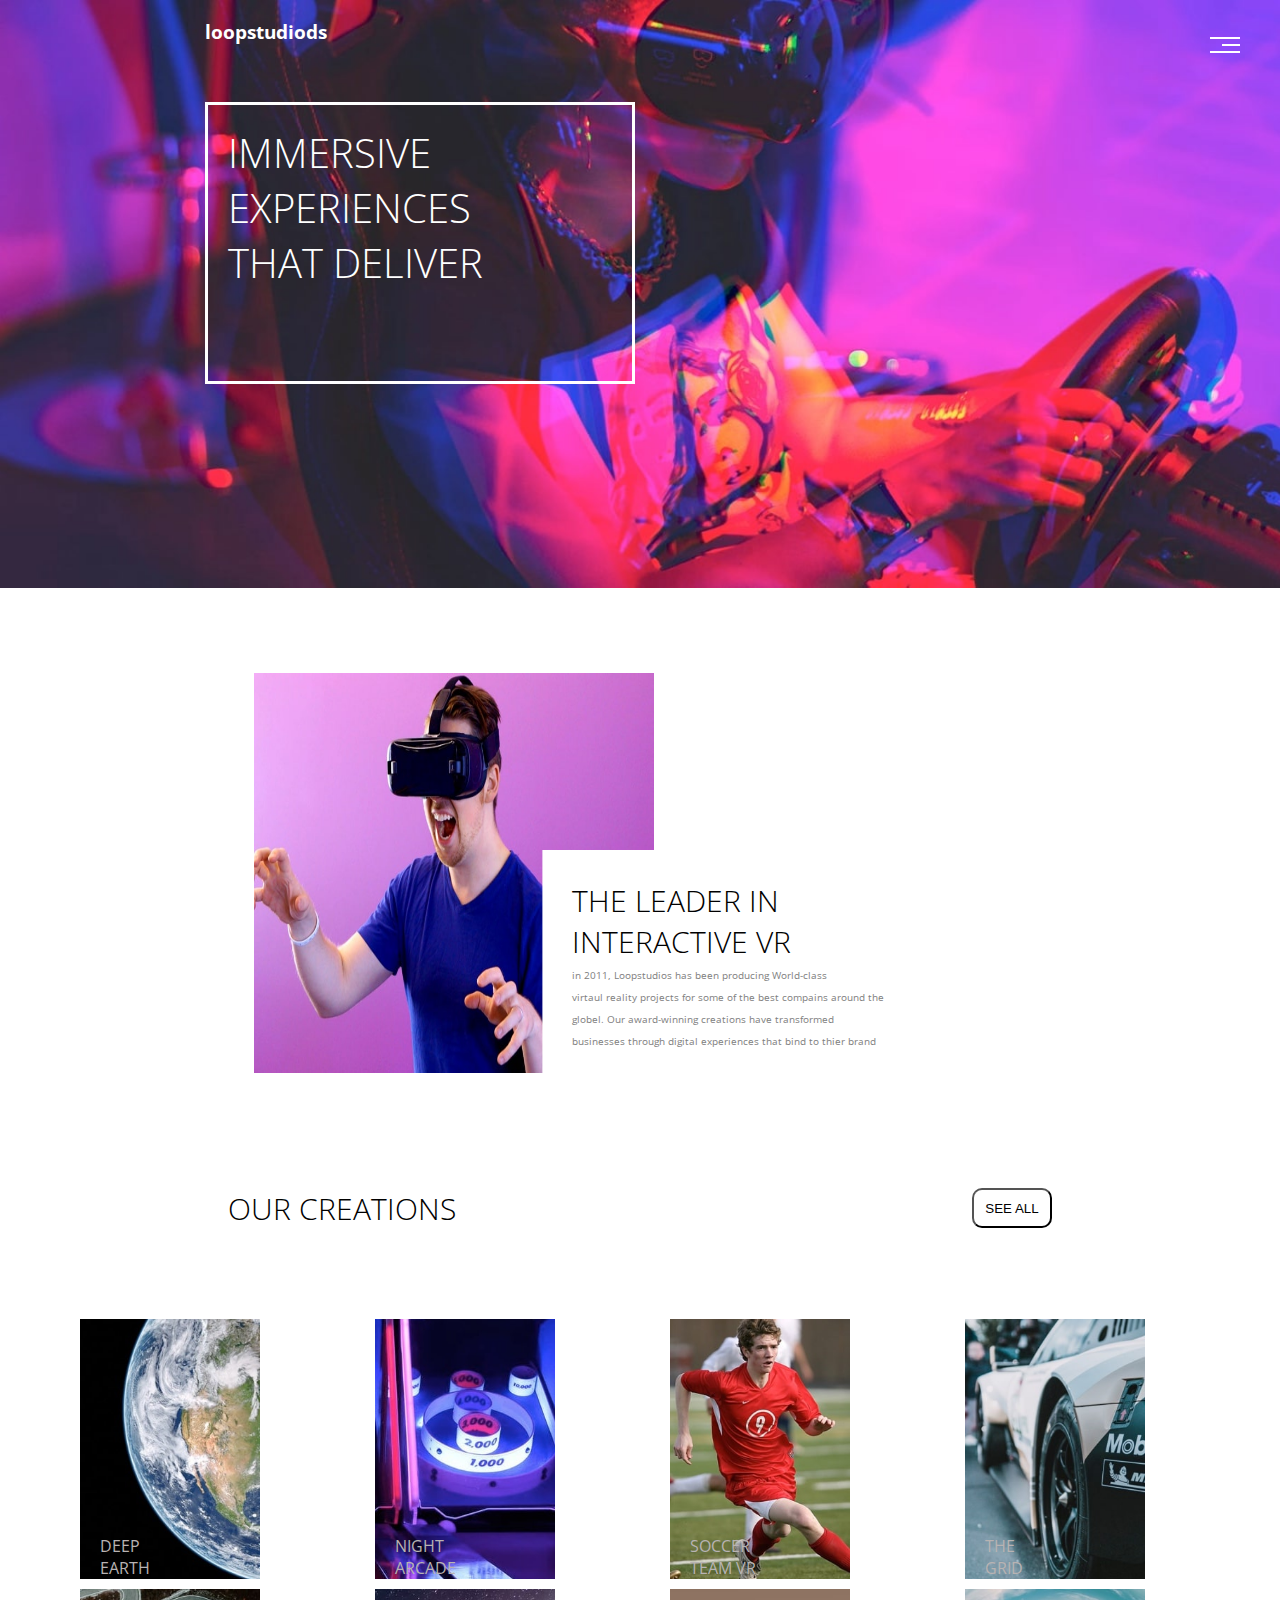
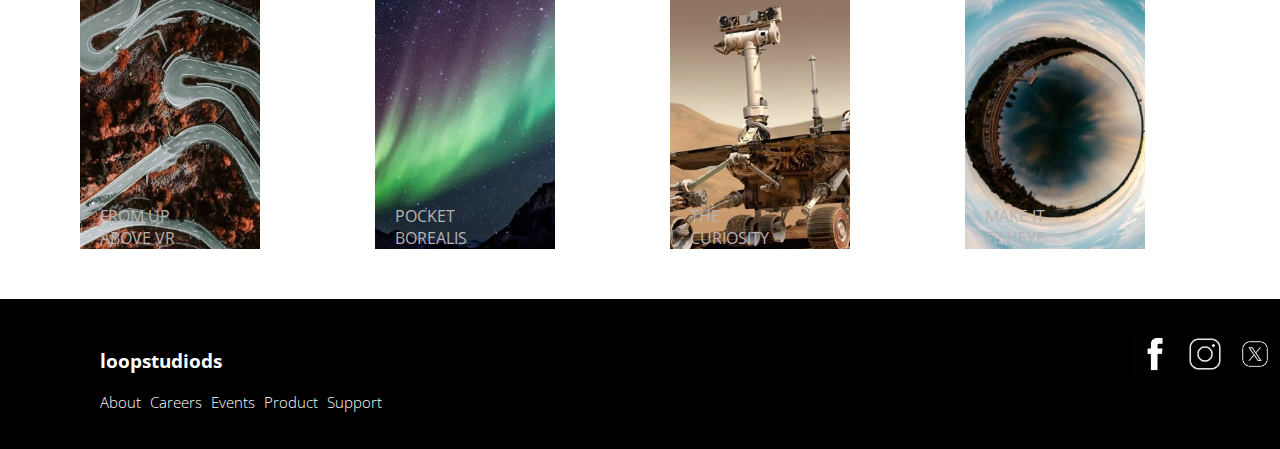
==== index.html @ d938081b "TASK ONE" ====
<!DOCTYPE html>
<html lang="en">
<head>
    <meta charset="UTF-8">
    <meta name="viewport" content="width=device-width, initial-scale=1.0">
    <title>TASK ONE</title>
    <!---THE MAIN CSS FILE-->
    <link rel="stylesheet" href="CSS/style.css">
    <!---font style-->
    <link rel="preconnect" href="https://fonts.googleapis.com">
<link rel="preconnect" href="https://fonts.gstatic.com" crossorigin>
<link href="https://fonts.googleapis.com/css2?family=Cairo:wght@200..1000&family=Open+Sans:ital,wght@0,300..800;1,300..800&display=swap" rel="stylesheet">
<meta name="viewport" content="width=device-width, initial-scale=1.0">
</head>
<body>
    <div class="header">   
        <div class="main">
        <div class="contanier">
            <h3 class="logo">loopstudiods</h3>
            <div class="links">
                <span class="icon">
                    <span></span>
                    <span></span>
                    <span></span>
                </span>
                <ul>
                    <li><a href="#about">About</a></li>
                    <li><a href="#careers">Careers</a></li>
                    <li><a href="#events">Events</a></li>
                    <li><a href="#products">Product</a></li>
                    <li><a href="#support">Support</a></li>
                </ul>
            </div>
        </div>
        <p class="pragraph">IMMERSIVE<br> EXPERIENCES <br>THAT DELIVER</p>
        </div>
    </div>
    <div class="interactive">
        <div class="vr">
        <img src="IMAGES/image-interactive.jpg" alt="">
        <p><strong>THE LEADER IN <br> INTERACTIVE VR</strong><br><span> in 2011, Loopstudios has been producing World-class <br> virtaul
            reality projects for some of the best compains around the <br> globel. Our award-winning creations have transformed <br> businesses through 
            digital experiences that bind to thier brand </span>
        </p>
        </div>
    </div>
    <div class="creations">
        <div class="button">
            <p>OUR CREATIONS</p>
            <button id="show">SEE ALL</button>
        </div>
    </div>
    <div class="grid">
        <div id="a1">
            <p>DEEP <br> EARTH</p>
        </div>
        <div id="a2">
            <p>NIGHT <br> ARCADE</p>
        </div>  
            <div id="a3">
            <p>SOCCER <br> TEAM VR</p>
        </div>
            <div id="a4">
            <p>THE <br> GRID</p>
        </div>
        <div id="a5"> 
            <p>FROM UP <br> ABOVE VR</p>
        </div>
        <div id="a6">
            <p>POCKET <br> BOREALIS</p>
        </div>
        <div id="a7">
            <p>THE <br> CURIOSITY</p>
        </div>
        <div id="a8">
            <p>MAKE IT <br> FISHEYE</p>
        </div>
    </div>
    </div>
    <footer class="footer">
        <div class="first">
            <h3 class="end">loopstudiods</h3>
        <div class="line">
            <a href="" ><img class="social" src="IMAGES/facebook logo.jpeg" alt=""></a>
            <a href="" ><img class="social" src="IMAGES/instgram logo.jpeg" alt=""></a>
            <a href="" ><img class="social" src="IMAGES/x logo.png" alt=""></a>
        </div>
        </div>
        <div class="a">
            <a class="seconed" href="about">About</a>
            <a class="seconed" href="careers">Careers</a>
            <a class="seconed" href="events">Events</a>
            <a class="seconed" href="product">Product</a>
            <a class="seconed" href="support">Support</a>
        </div>
    </footer>
</body>
</html>
---- CSS/style.css ----
body{
  margin: 0;
  padding: 0;
  font-family: "Open Sans", sans-serif;

}

@media (max-width: 768px) {
  .main {
    width: 100%;
  }
  .main .contanier{
    background-image: url(../IMAGES/mobile/image-hero.jpg);
    background-size: cover;
    height: 600px;
  }
}
@media (min-width: 992px) {
  .main {
    width: 970px;
  }
}
@media (min-width: 1200px) {
  .main {
    width: 1170px;
  }
}
.header{
  margin: 0;
}
.header .main{
  width: 100%;
  background-image: url(../IMAGES/image-hero.jpg);
  background-size: cover;
  color: white;
  height: calc(100vh - 312px);
}
.contanier{
  display: flex;
  justify-content: space-between;
  align-items: first baseline;

  color: white;
}
.contanier h3{
  margin-left: 16%;
}
.header .logo{
  width: 60px;
}
.header .links{
  position: relative;
}
.header .links:hover .icon span:nth-child(2){
  width: 100%;
}
.header .links .icon{
  width: 30px;
  display: flex;
  flex-wrap: wrap;
  justify-content: flex-end;
  margin-right: 40px;
}
.header .links .icon span{
  background-color: white;
  margin-bottom: 5px;
  height: 2px;
}
.header .links .icon span:first-child{
  width: 100%;
}
.header .links .icon span:nth-child(2){
  width: 60%;
  transition: 0.3s;
}
.header .links .icon span:last-child{
  width: 100%;
}
.header .links ul{
  list-style: none;
  margin: 0;
  padding: 0;
  background-color: #f6f6f6;
  position: absolute;
  right: 0;
  min-width: 200px;
  top: calc(100% + 15px);
  display: none;
  margin-right: 40px;
}
.header .links ul::before{
  content: "";
  border-width: 10px;
  border-style: solid;
  border-color: transparent transparent #f6f6f6 transparent;
  position: absolute;
  right: 5px;
  top: -20px;
}
.header .links:hover ul{
  display: block;
}
.header .links ul li a{
  display: block;
  padding: 15px;
  text-decoration: none;
  color: #333;
  transition: 0.3s;
}
.header .links ul li a:hover{
  padding-left: 25px;
}
.header .links ul li:not(:last-child) a{
  border-bottom: 1px solid #DDD;
}
.pragraph{
  width: 30%;
  height: 40%;
  border: 3px solid white;
  margin-left: 16%;
  font-size: 40px;
  font-weight: 200;
  /* justify-content: center;
  align-items: center; */
  padding: 20px;
}
.interactive{
  margin: 85px;
}
.interactive .vr{
  display: flex;
  justify-content: center;
  align-items:end;
}
.interactive .vr img{
  width: 400px;
  height: 400px;
  z-index: -1;;
}
.interactive .vr p{
  padding: 30px;
  transform: translate(-30% , 10%);
  text-align: left;
  background-color: white;

} 
.interactive .vr p strong{
  font-size: 30px;
  font-weight: 100;
  color: black;
}
.interactive .vr p span{
  font-size: 10px;
  color: gray; 
}
.creations{
  margin: 20px;
}
.creations .button{
  display: flex;
  justify-content: space-around;
}
.creations .button p{
  font-size: 30px;
  font-weight: 100;
  margin-right: 100px;
}
#show{
  width: 80px;
  height: 40px;
  padding: 5px;
  border-radius: 10px;
  background-color: white;
  margin-top: 30px;
}
#show:hover{
  background-color: black;
  color: white;
}
.grid{
  display: grid;
  grid-template-columns: 20% 20% 20% 20%;
  justify-content: space-around;
  margin-left: 50px;
  margin-right: 50px;
  margin-top: 50px;
  margin-bottom: 50px;
}
.grid p{
  justify-content: end;
  margin-top: 120%;
  margin-left: 20px;
  font-size: medium;
  color: #b8b3b3;
}
#a1{
  background-image: url(../IMAGES/image-deep-earth.jpg);
  background-size: cover;
  width: 180px;
  height: 260px;
  color: white;
  margin-top: 10px;
}
#a2{
  background-image: url(../IMAGES/image-night-arcade.jpg);
  background-size: cover;
  width: 180px;
  height: 260px;
  color: white;
  margin-top: 10px;

}
#a3{
  background-image: url(../IMAGES/image-soccer-team.jpg);
  background-size: cover;
  width: 180px;
  height: 260px;
  color: white;
  margin-top: 10px;

}
#a4{
  background-image: url(../IMAGES/image-grid.jpg);
  background-size: cover;
  width: 180px;
  height: 260px;
  color: white;
  margin-top: 10px;

}
#a5{
  background-image: url(../IMAGES/image-from-above.jpg);
  background-size: cover;
  width: 180px;
  height: 260px;
  color: white;
  margin-top: 10px;

}
#a6{
  background-image: url(../IMAGES/image-pocket-borealis.jpg);
  background-size: cover;
  width: 180px;
  height: 260px;
  color: white;
  margin-top: 10px;

}
#a7{
  background-image: url(../IMAGES/image-curiosity.jpg);
  background-size: cover;
  width: 180px;
  height: 260px;
  color: white;
  margin-top: 10px;

}
#a8{
  background-image: url(../IMAGES/image-fisheye.jpg);
  background-size: cover;
  width: 180px;
  height: 260px;
  color: white;
  margin-top: 10px;
}
.footer{
  width: 100%;
  height: 150px;
  background-color: black;
  color: white;
}
.footer .first{
  display: flex;
  justify-content: space-between;
  padding-top: 30px;
}
.footer .end{
  width: 40px;
  margin-left: 100px;
}
.line{
  display: flex;
  justify-content: space-between;
}
.social{
  width: 50px;
  height: 50px;
}
.a{
  margin-left: 95px;
}
.seconed{
  text-decoration: none;
  color: white;
  margin-left: 5px;
  font-size: 15px;
  font-weight: 100;
}
.seconed:hover{
  border-bottom: 1px white solid;
}
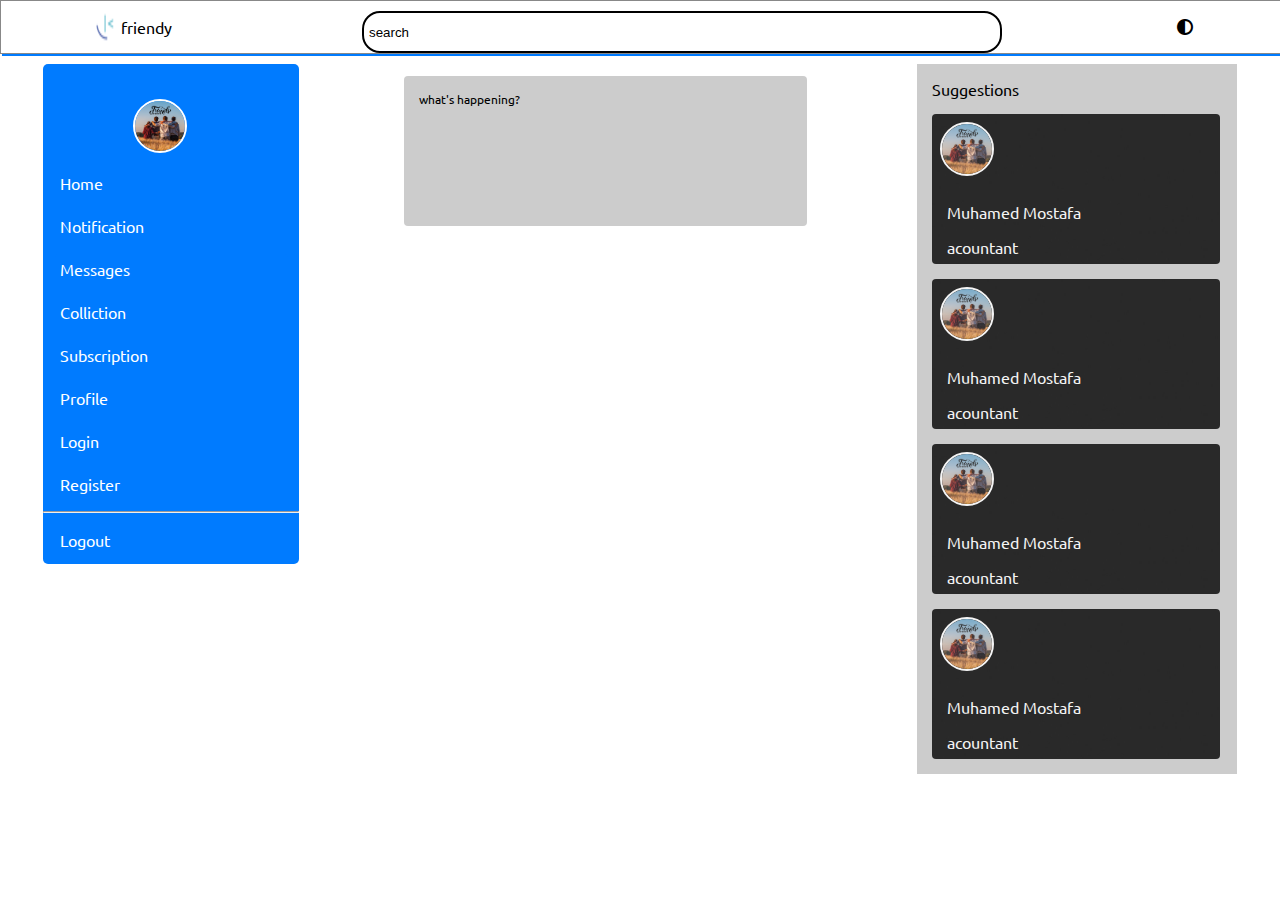
==== commit 89fdb8ab: "first commit" ====
--- a/index.html
+++ b/index.html
@@ -3,96 +3,71 @@
 <head>
     <meta charset="UTF-8">
     <meta name="viewport" content="width=device-width, initial-scale=1.0">
-    <title>TASK ONE</title>
-    <!---THE MAIN CSS FILE-->
-    <link rel="stylesheet" href="CSS/style.css">
-    <!---font style-->
-    <link rel="preconnect" href="https://fonts.googleapis.com">
-<link rel="preconnect" href="https://fonts.gstatic.com" crossorigin>
-<link href="https://fonts.googleapis.com/css2?family=Cairo:wght@200..1000&family=Open+Sans:ital,wght@0,300..800;1,300..800&display=swap" rel="stylesheet">
-<meta name="viewport" content="width=device-width, initial-scale=1.0">
+    <title>HOME PAGE</title>
+        <!--the main css file--->
+        <link rel="stylesheet" href="CSS/style.css">
+        <!--font-->
+        <link rel="preconnect" href="https://fonts.googleapis.com">
+        <link rel="preconnect" href="https://fonts.gstatic.com" crossorigin>
+        <link href="https://fonts.googleapis.com/css2?family=Cairo:wght@200..1000&family=Lato:ital,wght@0,100;0,300;0,400;0,700;0,900;1,100;1,300;1,400;1,700;1,900&family=Open+Sans:ital,wght@0,300..800;1,300..800&family=Ubuntu:ital,wght@0,300;0,400;0,500;0,700;1,300;1,400;1,500;1,700&display=swap" rel="stylesheet">
+        <!--font awosame-->
+        <link rel="stylesheet" href="CSS/all.min.css">
+        <!-- MAIN CSS FILE-->
+        <link rel="stylesheet" href="CSS/all.min.css">
 </head>
 <body>
-    <div class="header">   
-        <div class="main">
-        <div class="contanier">
-            <h3 class="logo">loopstudiods</h3>
-            <div class="links">
-                <span class="icon">
-                    <span></span>
-                    <span></span>
-                    <span></span>
-                </span>
-                <ul>
-                    <li><a href="#about">About</a></li>
-                    <li><a href="#careers">Careers</a></li>
-                    <li><a href="#events">Events</a></li>
-                    <li><a href="#products">Product</a></li>
-                    <li><a href="#support">Support</a></li>
-                </ul>
+        <div class="nav-bar">
+            <div class="nav">
+            <img src="IMAGES/favicon-32x32.png" alt="">
+            <p>friendy</p>
+            </div>
+                <input class="search" type="search" value="search" placeholder="Search">
+                <a class="text" href=""><i class="fa-solid fa-circle-half-stroke"></i></a>
+        </div>
+        <div class="home">
+            <div class="right-side">
+                <img class="img-right" src="IMAGES/frindy.png" alt="">
+                <a href="index.html">Home</a>
+                <a href="#">Notification</a>
+                <a href="#">Messages</a>
+                <a href="#">Colliction</a>
+                <a href="#">Subscription</a>
+                <a href="#">Profile</a>
+                <a href="signin.html">Login</a>
+                <a href="signup.html">Register</a>
+                <hr>
+                <a class="last-a" href="#">Logout</a>
+            </div>
+            <div>
+                <div class="middle">
+                    <p>what's happening?</p>
+                    <FontAwesomeIcon icon="fa-solid fa-image" />
+                    <FontAwesomeIcon icon="fa-regular fa-image" />
+                </div>
+            </div>
+            <div class="left-side">
+                <p>Suggestions</p>
+                <div class="Suggestion">
+                    <img class="img-left" src="IMAGES/frindy.png" alt="">
+                    <p>Muhamed Mostafa</p>
+                    <p>acountant</p>
+                </div>
+                    <div class="Suggestion">
+                    <img class="img-left" src="IMAGES/frindy.png" alt="">
+                    <p>Muhamed Mostafa</p>
+                    <p>acountant</p>
+                </div>
+                <div class="Suggestion">
+                    <img class="img-left" src="IMAGES/frindy.png" alt="">
+                    <p>Muhamed Mostafa</p>
+                    <p>acountant</p>
+                </div>
+                <div class="Suggestion">
+                    <img class="img-left" src="IMAGES/frindy.png" alt="">
+                    <p>Muhamed Mostafa</p>
+                    <p>acountant</p>
+                </div>
             </div>
         </div>
-        <p class="pragraph">IMMERSIVE<br> EXPERIENCES <br>THAT DELIVER</p>
-        </div>
-    </div>
-    <div class="interactive">
-        <div class="vr">
-        <img src="IMAGES/image-interactive.jpg" alt="">
-        <p><strong>THE LEADER IN <br> INTERACTIVE VR</strong><br><span> in 2011, Loopstudios has been producing World-class <br> virtaul
-            reality projects for some of the best compains around the <br> globel. Our award-winning creations have transformed <br> businesses through 
-            digital experiences that bind to thier brand </span>
-        </p>
-        </div>
-    </div>
-    <div class="creations">
-        <div class="button">
-            <p>OUR CREATIONS</p>
-            <button id="show">SEE ALL</button>
-        </div>
-    </div>
-    <div class="grid">
-        <div id="a1">
-            <p>DEEP <br> EARTH</p>
-        </div>
-        <div id="a2">
-            <p>NIGHT <br> ARCADE</p>
-        </div>  
-            <div id="a3">
-            <p>SOCCER <br> TEAM VR</p>
-        </div>
-            <div id="a4">
-            <p>THE <br> GRID</p>
-        </div>
-        <div id="a5"> 
-            <p>FROM UP <br> ABOVE VR</p>
-        </div>
-        <div id="a6">
-            <p>POCKET <br> BOREALIS</p>
-        </div>
-        <div id="a7">
-            <p>THE <br> CURIOSITY</p>
-        </div>
-        <div id="a8">
-            <p>MAKE IT <br> FISHEYE</p>
-        </div>
-    </div>
-    </div>
-    <footer class="footer">
-        <div class="first">
-            <h3 class="end">loopstudiods</h3>
-        <div class="line">
-            <a href="" ><img class="social" src="IMAGES/facebook logo.jpeg" alt=""></a>
-            <a href="" ><img class="social" src="IMAGES/instgram logo.jpeg" alt=""></a>
-            <a href="" ><img class="social" src="IMAGES/x logo.png" alt=""></a>
-        </div>
-        </div>
-        <div class="a">
-            <a class="seconed" href="about">About</a>
-            <a class="seconed" href="careers">Careers</a>
-            <a class="seconed" href="events">Events</a>
-            <a class="seconed" href="product">Product</a>
-            <a class="seconed" href="support">Support</a>
-        </div>
-    </footer>
 </body>
 </html>--- a/CSS/style.css
+++ b/CSS/style.css
@@ -1,301 +1,238 @@
-body{
-  margin: 0;
-  padding: 0;
-  font-family: "Open Sans", sans-serif;
-
-}
-
-@media (max-width: 768px) {
-  .main {
-    width: 100%;
-  }
-  .main .contanier{
-    background-image: url(../IMAGES/mobile/image-hero.jpg);
+body {
+font-family: "Ubuntu", sans-serif;
+    margin: 0;
+    padding: 0;
+    background-color: #fff;
+    text-decoration: none;
+}
+@media(max-width:768){
+    .image-section{
+        display: none;
+    }
+}
+/*Signin page*/
+.container {
+    display: flex;
+    height: 100vh;
+    width: 100%;
+}
+
+.image-section {
+    flex: 3;
+    background: white;
+    height: 100%;
+    background-image: url(../IMAGES/image-fisheye.jpg);
     background-size: cover;
-    height: 600px;
-  }
-}
-@media (min-width: 992px) {
-  .main {
-    width: 970px;
-  }
-}
-@media (min-width: 1200px) {
-  .main {
-    width: 1170px;
-  }
-}
-.header{
-  margin: 0;
-}
-.header .main{
-  width: 100%;
-  background-image: url(../IMAGES/image-hero.jpg);
-  background-size: cover;
-  color: white;
-  height: calc(100vh - 312px);
-}
-.contanier{
-  display: flex;
-  justify-content: space-between;
-  align-items: first baseline;
-
-  color: white;
-}
-.contanier h3{
-  margin-left: 16%;
-}
-.header .logo{
-  width: 60px;
-}
-.header .links{
-  position: relative;
-}
-.header .links:hover .icon span:nth-child(2){
-  width: 100%;
-}
-.header .links .icon{
-  width: 30px;
-  display: flex;
-  flex-wrap: wrap;
-  justify-content: flex-end;
-  margin-right: 40px;
-}
-.header .links .icon span{
-  background-color: white;
-  margin-bottom: 5px;
-  height: 2px;
-}
-.header .links .icon span:first-child{
-  width: 100%;
-}
-.header .links .icon span:nth-child(2){
-  width: 60%;
-  transition: 0.3s;
-}
-.header .links .icon span:last-child{
-  width: 100%;
-}
-.header .links ul{
-  list-style: none;
-  margin: 0;
-  padding: 0;
-  background-color: #f6f6f6;
-  position: absolute;
-  right: 0;
-  min-width: 200px;
-  top: calc(100% + 15px);
-  display: none;
-  margin-right: 40px;
-}
-.header .links ul::before{
-  content: "";
-  border-width: 10px;
-  border-style: solid;
-  border-color: transparent transparent #f6f6f6 transparent;
-  position: absolute;
-  right: 5px;
-  top: -20px;
-}
-.header .links:hover ul{
-  display: block;
-}
-.header .links ul li a{
-  display: block;
-  padding: 15px;
-  text-decoration: none;
-  color: #333;
-  transition: 0.3s;
-}
-.header .links ul li a:hover{
-  padding-left: 25px;
-}
-.header .links ul li:not(:last-child) a{
-  border-bottom: 1px solid #DDD;
-}
-.pragraph{
-  width: 30%;
-  height: 40%;
-  border: 3px solid white;
-  margin-left: 16%;
-  font-size: 40px;
-  font-weight: 200;
-  /* justify-content: center;
-  align-items: center; */
-  padding: 20px;
-}
-.interactive{
-  margin: 85px;
-}
-.interactive .vr{
-  display: flex;
-  justify-content: center;
-  align-items:end;
-}
-.interactive .vr img{
-  width: 400px;
-  height: 400px;
-  z-index: -1;;
-}
-.interactive .vr p{
-  padding: 30px;
-  transform: translate(-30% , 10%);
-  text-align: left;
-  background-color: white;
-
-} 
-.interactive .vr p strong{
-  font-size: 30px;
-  font-weight: 100;
-  color: black;
-}
-.interactive .vr p span{
-  font-size: 10px;
-  color: gray; 
-}
-.creations{
-  margin: 20px;
-}
-.creations .button{
-  display: flex;
-  justify-content: space-around;
-}
-.creations .button p{
-  font-size: 30px;
-  font-weight: 100;
-  margin-right: 100px;
-}
-#show{
-  width: 80px;
-  height: 40px;
-  padding: 5px;
-  border-radius: 10px;
-  background-color: white;
-  margin-top: 30px;
-}
-#show:hover{
-  background-color: black;
-  color: white;
-}
-.grid{
-  display: grid;
-  grid-template-columns: 20% 20% 20% 20%;
-  justify-content: space-around;
-  margin-left: 50px;
-  margin-right: 50px;
-  margin-top: 50px;
-  margin-bottom: 50px;
-}
-.grid p{
-  justify-content: end;
-  margin-top: 120%;
-  margin-left: 20px;
-  font-size: medium;
-  color: #b8b3b3;
-}
-#a1{
-  background-image: url(../IMAGES/image-deep-earth.jpg);
-  background-size: cover;
-  width: 180px;
-  height: 260px;
-  color: white;
-  margin-top: 10px;
-}
-#a2{
-  background-image: url(../IMAGES/image-night-arcade.jpg);
-  background-size: cover;
-  width: 180px;
-  height: 260px;
-  color: white;
-  margin-top: 10px;
-
-}
-#a3{
-  background-image: url(../IMAGES/image-soccer-team.jpg);
-  background-size: cover;
-  width: 180px;
-  height: 260px;
-  color: white;
-  margin-top: 10px;
-
-}
-#a4{
-  background-image: url(../IMAGES/image-grid.jpg);
-  background-size: cover;
-  width: 180px;
-  height: 260px;
-  color: white;
-  margin-top: 10px;
-
-}
-#a5{
-  background-image: url(../IMAGES/image-from-above.jpg);
-  background-size: cover;
-  width: 180px;
-  height: 260px;
-  color: white;
-  margin-top: 10px;
-
-}
-#a6{
-  background-image: url(../IMAGES/image-pocket-borealis.jpg);
-  background-size: cover;
-  width: 180px;
-  height: 260px;
-  color: white;
-  margin-top: 10px;
-
-}
-#a7{
-  background-image: url(../IMAGES/image-curiosity.jpg);
-  background-size: cover;
-  width: 180px;
-  height: 260px;
-  color: white;
-  margin-top: 10px;
-
-}
-#a8{
-  background-image: url(../IMAGES/image-fisheye.jpg);
-  background-size: cover;
-  width: 180px;
-  height: 260px;
-  color: white;
-  margin-top: 10px;
-}
-.footer{
-  width: 100%;
-  height: 150px;
-  background-color: black;
-  color: white;
-}
-.footer .first{
-  display: flex;
-  justify-content: space-between;
-  padding-top: 30px;
-}
-.footer .end{
-  width: 40px;
-  margin-left: 100px;
-}
-.line{
-  display: flex;
-  justify-content: space-between;
-}
-.social{
-  width: 50px;
-  height: 50px;
-}
-.a{
-  margin-left: 95px;
-}
-.seconed{
-  text-decoration: none;
-  color: white;
-  margin-left: 5px;
-  font-size: 15px;
-  font-weight: 100;
-}
-.seconed:hover{
-  border-bottom: 1px white solid;
-}+    border-radius: 10px 0px 0px 10px;
+}
+
+.image {
+    width: 100%;
+    height: 100%;
+    object-fit: cover;
+}
+
+.form-section {
+    flex: 7;
+    display: flex;
+    flex-direction: column;
+    align-items: center;
+    justify-content: center;
+    background: #f6f6f6;
+}
+
+.welcome-message {
+    font-size: 24px;
+    font-weight: bold;
+    margin-bottom: 16px;
+}
+
+.login-message {
+    font-size: 16px;
+    margin-bottom: 32px;
+    color: #888;
+}
+
+.input-group {
+    margin-bottom: 16px;
+    width: 300px;
+}
+
+.input-label {
+    display: block;
+    margin-bottom: 8px;
+}
+
+.input-field {
+    width: 100%;
+    padding: 8px;
+    font-size: 14px;
+    border-radius: 5px; 
+    border: 2px solid black;
+    background-color: white;
+}
+
+.login-button {
+    padding: 8px 16px;
+    background: #007bff;
+    color: #fff;
+    border: none;
+    cursor: pointer;
+    font-size: 14px;
+    width: 150px;
+    border-radius: 5px;
+}
+
+.login-button:hover {
+    background: #0056b3;
+}
+
+.social-buttons {
+    display: flex;
+    justify-content: center;
+    margin-top: 16px;
+}
+
+.social-button {
+    padding: 8px 16px;
+    margin: 8px 8px;
+    background: white;
+    color: #fff;
+    border: 1px solid black;
+    cursor: pointer;
+    font-size: 14px;
+    border-radius: 3px;
+    color: #888;
+}
+
+.social-button:hover {
+    opacity: 0.8;
+    background: #0056b3;
+    color: white;
+}
+/* signup page */
+.signup{
+    display: grid;
+    grid-template-columns: 70% 30%;
+    width: 100%;
+    height: 100vh;
+}
+.signup div:nth-child(2){
+    /* background-image: url(../IMAGES/image-fisheye.jpg); */
+    background-size: cover;
+    height: 100%;
+}
+.nav{
+    display: flex;
+
+}
+.links{
+    margin-left: 70%;
+    font-size: 10px;
+    margin-top: 15px;
+}
+.links a{
+    text-decoration: none;
+    color: #007bff;
+}
+.nav-bar{
+    display: flex;
+    width: 100%;
+    justify-content: space-around;
+    border: 1px solid #888;
+    box-shadow: 2px 2px #007bff;
+}
+.search{
+    width: 50%;
+    margin-left: 15px;
+    margin-top: 10px;
+    border: solid 2px black;
+    border-radius: 18px;
+    padding: 5px;
+}
+.text{
+    text-decoration: none;
+    margin-top: 15px;
+    color: black;
+}
+.home{
+    display: grid;
+    grid-template-columns: 20% 35% 25%;
+    justify-content: space-around;
+    margin-top: 10px;
+}
+.right-side{
+    background-color: #007bff;
+    height: 500px; 
+    border-radius: 5px;
+}
+.img-right{
+    width: 50px;
+    height: 50px;
+    border: 2px solid white;
+    border-radius: 50%;
+    margin-top: 35px;
+    margin-left: 90px;
+}
+.right-side a{
+    display: block;
+    text-decoration: none;
+    color: white;
+    margin: 11px;
+    padding: 5px;
+    border: 1px solid #007bff;
+    border-radius: 5px;
+}
+.right-side a:hover{
+    background-color: white;
+    color: #007bff;
+    transition: 0.3s;
+}
+.right-side hr{
+    background-color: #0056b3;
+    color: #0056b3;
+    box-shadow: #0056b3 2px;
+}
+.last-a{
+    display: block;
+    margin-top: 0;
+}
+.left-side{
+    background-color: #ccc;
+}
+.left-side p{
+    margin: 15px;
+    justify-content: center;
+}
+.Suggestion{
+    width: 90%;
+    height: 150px;
+    background-image: url(../IMAGES/black.jpg);
+    background-size: cover;
+    justify-content: space-around;
+    margin: 15px;
+    opacity: 0.8;
+    border-radius: 4px;
+    color: white;
+}
+.img-left{
+    width: 50px;
+    height: 50px;
+    border: 2px white solid;
+    border-radius: 50%;
+    margin: 8px;
+}
+.middle{
+    width: 90%;
+    height: 150px;
+    background-color: #ccc;
+    justify-content: center;
+    margin-left: 20px;
+    border-radius: 4px;
+}
+.middle p{
+    padding: 15px;
+    font-size: 12px;
+}
+
+
--- a/CSS/all.min.css
+++ b/CSS/all.min.css
@@ -0,0 +1,9 @@
+/*!
+ * Font Awesome Free 6.4.2 by @fontawesome - https://fontawesome.com
+ * License - https://fontawesome.com/license/free (Icons: CC BY 4.0, Fonts: SIL OFL 1.1, Code: MIT License)
+ * Copyright 2023 Fonticons, Inc.
+ */
+.fa{font-family:var(--fa-style-family,"Font Awesome 6 Free");font-weight:var(--fa-style,900)}.fa,.fa-brands,.fa-classic,.fa-regular,.fa-sharp,.fa-solid,.fab,.far,.fas{-moz-osx-font-smoothing:grayscale;-webkit-font-smoothing:antialiased;display:var(--fa-display,inline-block);font-style:normal;font-variant:normal;line-height:1;text-rendering:auto}.fa-classic,.fa-regular,.fa-solid,.far,.fas{font-family:"Font Awesome 6 Free"}.fa-brands,.fab{font-family:"Font Awesome 6 Brands"}.fa-1x{font-size:1em}.fa-2x{font-size:2em}.fa-3x{font-size:3em}.fa-4x{font-size:4em}.fa-5x{font-size:5em}.fa-6x{font-size:6em}.fa-7x{font-size:7em}.fa-8x{font-size:8em}.fa-9x{font-size:9em}.fa-10x{font-size:10em}.fa-2xs{font-size:.625em;line-height:.1em;vertical-align:.225em}.fa-xs{font-size:.75em;line-height:.08333em;vertical-align:.125em}.fa-sm{font-size:.875em;line-height:.07143em;vertical-align:.05357em}.fa-lg{font-size:1.25em;line-height:.05em;vertical-align:-.075em}.fa-xl{font-size:1.5em;line-height:.04167em;vertical-align:-.125em}.fa-2xl{font-size:2em;line-height:.03125em;vertical-align:-.1875em}.fa-fw{text-align:center;width:1.25em}.fa-ul{list-style-type:none;margin-left:var(--fa-li-margin,2.5em);padding-left:0}.fa-ul>li{position:relative}.fa-li{left:calc(var(--fa-li-width, 2em)*-1);position:absolute;text-align:center;width:var(--fa-li-width,2em);line-height:inherit}.fa-border{border-radius:var(--fa-border-radius,.1em);border:var(--fa-border-width,.08em) var(--fa-border-style,solid) var(--fa-border-color,#eee);padding:var(--fa-border-padding,.2em .25em .15em)}.fa-pull-left{float:left;margin-right:var(--fa-pull-margin,.3em)}.fa-pull-right{float:right;margin-left:var(--fa-pull-margin,.3em)}.fa-beat{-webkit-animation-name:fa-beat;animation-name:fa-beat;-webkit-animation-delay:var(--fa-animation-delay,0s);animation-delay:var(--fa-animation-delay,0s);-webkit-animation-direction:var(--fa-animation-direction,normal);animation-direction:var(--fa-animation-direction,normal);-webkit-animation-duration:var(--fa-animation-duration,1s);animation-duration:var(--fa-animation-duration,1s);-webkit-animation-iteration-count:var(--fa-animation-iteration-count,infinite);animation-iteration-count:var(--fa-animation-iteration-count,infinite);-webkit-animation-timing-function:var(--fa-animation-timing,ease-in-out);animation-timing-function:var(--fa-animation-timing,ease-in-out)}.fa-bounce{-webkit-animation-name:fa-bounce;animation-name:fa-bounce;-webkit-animation-delay:var(--fa-animation-delay,0s);animation-delay:var(--fa-animation-delay,0s);-webkit-animation-direction:var(--fa-animation-direction,normal);animation-direction:var(--fa-animation-direction,normal);-webkit-animation-duration:var(--fa-animation-duration,1s);animation-duration:var(--fa-animation-duration,1s);-webkit-animation-iteration-count:var(--fa-animation-iteration-count,infinite);animation-iteration-count:var(--fa-animation-iteration-count,infinite);-webkit-animation-timing-function:var(--fa-animation-timing,cubic-bezier(.28,.84,.42,1));animation-timing-function:var(--fa-animation-timing,cubic-bezier(.28,.84,.42,1))}.fa-fade{-webkit-animation-name:fa-fade;animation-name:fa-fade;-webkit-animation-iteration-count:var(--fa-animation-iteration-count,infinite);animation-iteration-count:var(--fa-animation-iteration-count,infinite);-webkit-animation-timing-function:var(--fa-animation-timing,cubic-bezier(.4,0,.6,1));animation-timing-function:var(--fa-animation-timing,cubic-bezier(.4,0,.6,1))}.fa-beat-fade,.fa-fade{-webkit-animation-delay:var(--fa-animation-delay,0s);animation-delay:var(--fa-animation-delay,0s);-webkit-animation-direction:var(--fa-animation-direction,normal);animation-direction:var(--fa-animation-direction,normal);-webkit-animation-duration:var(--fa-animation-duration,1s);animation-duration:var(--fa-animation-duration,1s)}.fa-beat-fade{-webkit-animation-name:fa-beat-fade;animation-name:fa-beat-fade;-webkit-animation-iteration-count:var(--fa-animation-iteration-count,infinite);animation-iteration-count:var(--fa-animation-iteration-count,infinite);-webkit-animation-timing-function:var(--fa-animation-timing,cubic-bezier(.4,0,.6,1));animation-timing-function:var(--fa-animation-timing,cubic-bezier(.4,0,.6,1))}.fa-flip{-webkit-animation-name:fa-flip;animation-name:fa-flip;-webkit-animation-delay:var(--fa-animation-delay,0s);animation-delay:var(--fa-animation-delay,0s);-webkit-animation-direction:var(--fa-animation-direction,normal);animation-direction:var(--fa-animation-direction,normal);-webkit-animation-duration:var(--fa-animation-duration,1s);animation-duration:var(--fa-animation-duration,1s);-webkit-animation-iteration-count:var(--fa-animation-iteration-count,infinite);animation-iteration-count:var(--fa-animation-iteration-count,infinite);-webkit-animation-timing-function:var(--fa-animation-timing,ease-in-out);animation-timing-function:var(--fa-animation-timing,ease-in-out)}.fa-shake{-webkit-animation-name:fa-shake;animation-name:fa-shake;-webkit-animation-duration:var(--fa-animation-duration,1s);animation-duration:var(--fa-animation-duration,1s);-webkit-animation-iteration-count:var(--fa-animation-iteration-count,infinite);animation-iteration-count:var(--fa-animation-iteration-count,infinite);-webkit-animation-timing-function:var(--fa-animation-timing,linear);animation-timing-function:var(--fa-animation-timing,linear)}.fa-shake,.fa-spin{-webkit-animation-delay:var(--fa-animation-delay,0s);animation-delay:var(--fa-animation-delay,0s);-webkit-animation-direction:var(--fa-animation-direction,normal);animation-direction:var(--fa-animation-direction,normal)}.fa-spin{-webkit-animation-name:fa-spin;animation-name:fa-spin;-webkit-animation-duration:var(--fa-animation-duration,2s);animation-duration:var(--fa-animation-duration,2s);-webkit-animation-iteration-count:var(--fa-animation-iteration-count,infinite);animation-iteration-count:var(--fa-animation-iteration-count,infinite);-webkit-animation-timing-function:var(--fa-animation-timing,linear);animation-timing-function:var(--fa-animation-timing,linear)}.fa-spin-reverse{--fa-animation-direction:reverse}.fa-pulse,.fa-spin-pulse{-webkit-animation-name:fa-spin;animation-name:fa-spin;-webkit-animation-direction:var(--fa-animation-direction,normal);animation-direction:var(--fa-animation-direction,normal);-webkit-animation-duration:var(--fa-animation-duration,1s);animation-duration:var(--fa-animation-duration,1s);-webkit-animation-iteration-count:var(--fa-animation-iteration-count,infinite);animation-iteration-count:var(--fa-animation-iteration-count,infinite);-webkit-animation-timing-function:var(--fa-animation-timing,steps(8));animation-timing-function:var(--fa-animation-timing,steps(8))}@media (prefers-reduced-motion:reduce){.fa-beat,.fa-beat-fade,.fa-bounce,.fa-fade,.fa-flip,.fa-pulse,.fa-shake,.fa-spin,.fa-spin-pulse{-webkit-animation-delay:-1ms;animation-delay:-1ms;-webkit-animation-duration:1ms;animation-duration:1ms;-webkit-animation-iteration-count:1;animation-iteration-count:1;-webkit-transition-delay:0s;transition-delay:0s;-webkit-transition-duration:0s;transition-duration:0s}}@-webkit-keyframes fa-beat{0%,90%{-webkit-transform:scale(1);transform:scale(1)}45%{-webkit-transform:scale(var(--fa-beat-scale,1.25));transform:scale(var(--fa-beat-scale,1.25))}}@keyframes fa-beat{0%,90%{-webkit-transform:scale(1);transform:scale(1)}45%{-webkit-transform:scale(var(--fa-beat-scale,1.25));transform:scale(var(--fa-beat-scale,1.25))}}@-webkit-keyframes fa-bounce{0%{-webkit-transform:scale(1) translateY(0);transform:scale(1) translateY(0)}10%{-webkit-transform:scale(var(--fa-bounce-start-scale-x,1.1),var(--fa-bounce-start-scale-y,.9)) translateY(0);transform:scale(var(--fa-bounce-start-scale-x,1.1),var(--fa-bounce-start-scale-y,.9)) translateY(0)}30%{-webkit-transform:scale(var(--fa-bounce-jump-scale-x,.9),var(--fa-bounce-jump-scale-y,1.1)) translateY(var(--fa-bounce-height,-.5em));transform:scale(var(--fa-bounce-jump-scale-x,.9),var(--fa-bounce-jump-scale-y,1.1)) translateY(var(--fa-bounce-height,-.5em))}50%{-webkit-transform:scale(var(--fa-bounce-land-scale-x,1.05),var(--fa-bounce-land-scale-y,.95)) translateY(0);transform:scale(var(--fa-bounce-land-scale-x,1.05),var(--fa-bounce-land-scale-y,.95)) translateY(0)}57%{-webkit-transform:scale(1) translateY(var(--fa-bounce-rebound,-.125em));transform:scale(1) translateY(var(--fa-bounce-rebound,-.125em))}64%{-webkit-transform:scale(1) translateY(0);transform:scale(1) translateY(0)}to{-webkit-transform:scale(1) translateY(0);transform:scale(1) translateY(0)}}@keyframes fa-bounce{0%{-webkit-transform:scale(1) translateY(0);transform:scale(1) translateY(0)}10%{-webkit-transform:scale(var(--fa-bounce-start-scale-x,1.1),var(--fa-bounce-start-scale-y,.9)) translateY(0);transform:scale(var(--fa-bounce-start-scale-x,1.1),var(--fa-bounce-start-scale-y,.9)) translateY(0)}30%{-webkit-transform:scale(var(--fa-bounce-jump-scale-x,.9),var(--fa-bounce-jump-scale-y,1.1)) translateY(var(--fa-bounce-height,-.5em));transform:scale(var(--fa-bounce-jump-scale-x,.9),var(--fa-bounce-jump-scale-y,1.1)) translateY(var(--fa-bounce-height,-.5em))}50%{-webkit-transform:scale(var(--fa-bounce-land-scale-x,1.05),var(--fa-bounce-land-scale-y,.95)) translateY(0);transform:scale(var(--fa-bounce-land-scale-x,1.05),var(--fa-bounce-land-scale-y,.95)) translateY(0)}57%{-webkit-transform:scale(1) translateY(var(--fa-bounce-rebound,-.125em));transform:scale(1) translateY(var(--fa-bounce-rebound,-.125em))}64%{-webkit-transform:scale(1) translateY(0);transform:scale(1) translateY(0)}to{-webkit-transform:scale(1) translateY(0);transform:scale(1) translateY(0)}}@-webkit-keyframes fa-fade{50%{opacity:var(--fa-fade-opacity,.4)}}@keyframes fa-fade{50%{opacity:var(--fa-fade-opacity,.4)}}@-webkit-keyframes fa-beat-fade{0%,to{opacity:var(--fa-beat-fade-opacity,.4);-webkit-transform:scale(1);transform:scale(1)}50%{opacity:1;-webkit-transform:scale(var(--fa-beat-fade-scale,1.125));transform:scale(var(--fa-beat-fade-scale,1.125))}}@keyframes fa-beat-fade{0%,to{opacity:var(--fa-beat-fade-opacity,.4);-webkit-transform:scale(1);transform:scale(1)}50%{opacity:1;-webkit-transform:scale(var(--fa-beat-fade-scale,1.125));transform:scale(var(--fa-beat-fade-scale,1.125))}}@-webkit-keyframes fa-flip{50%{-webkit-transform:rotate3d(var(--fa-flip-x,0),var(--fa-flip-y,1),var(--fa-flip-z,0),var(--fa-flip-angle,-180deg));transform:rotate3d(var(--fa-flip-x,0),var(--fa-flip-y,1),var(--fa-flip-z,0),var(--fa-flip-angle,-180deg))}}@keyframes fa-flip{50%{-webkit-transform:rotate3d(var(--fa-flip-x,0),var(--fa-flip-y,1),var(--fa-flip-z,0),var(--fa-flip-angle,-180deg));transform:rotate3d(var(--fa-flip-x,0),var(--fa-flip-y,1),var(--fa-flip-z,0),var(--fa-flip-angle,-180deg))}}@-webkit-keyframes fa-shake{0%{-webkit-transform:rotate(-15deg);transform:rotate(-15deg)}4%{-webkit-transform:rotate(15deg);transform:rotate(15deg)}8%,24%{-webkit-transform:rotate(-18deg);transform:rotate(-18deg)}12%,28%{-webkit-transform:rotate(18deg);transform:rotate(18deg)}16%{-webkit-transform:rotate(-22deg);transform:rotate(-22deg)}20%{-webkit-transform:rotate(22deg);transform:rotate(22deg)}32%{-webkit-transform:rotate(-12deg);transform:rotate(-12deg)}36%{-webkit-transform:rotate(12deg);transform:rotate(12deg)}40%,to{-webkit-transform:rotate(0deg);transform:rotate(0deg)}}@keyframes fa-shake{0%{-webkit-transform:rotate(-15deg);transform:rotate(-15deg)}4%{-webkit-transform:rotate(15deg);transform:rotate(15deg)}8%,24%{-webkit-transform:rotate(-18deg);transform:rotate(-18deg)}12%,28%{-webkit-transform:rotate(18deg);transform:rotate(18deg)}16%{-webkit-transform:rotate(-22deg);transform:rotate(-22deg)}20%{-webkit-transform:rotate(22deg);transform:rotate(22deg)}32%{-webkit-transform:rotate(-12deg);transform:rotate(-12deg)}36%{-webkit-transform:rotate(12deg);transform:rotate(12deg)}40%,to{-webkit-transform:rotate(0deg);transform:rotate(0deg)}}@-webkit-keyframes fa-spin{0%{-webkit-transform:rotate(0deg);transform:rotate(0deg)}to{-webkit-transform:rotate(1turn);transform:rotate(1turn)}}@keyframes fa-spin{0%{-webkit-transform:rotate(0deg);transform:rotate(0deg)}to{-webkit-transform:rotate(1turn);transform:rotate(1turn)}}.fa-rotate-90{-webkit-transform:rotate(90deg);transform:rotate(90deg)}.fa-rotate-180{-webkit-transform:rotate(180deg);transform:rotate(180deg)}.fa-rotate-270{-webkit-transform:rotate(270deg);transform:rotate(270deg)}.fa-flip-horizontal{-webkit-transform:scaleX(-1);transform:scaleX(-1)}.fa-flip-vertical{-webkit-transform:scaleY(-1);transform:scaleY(-1)}.fa-flip-both,.fa-flip-horizontal.fa-flip-vertical{-webkit-transform:scale(-1);transform:scale(-1)}.fa-rotate-by{-webkit-transform:rotate(var(--fa-rotate-angle,none));transform:rotate(var(--fa-rotate-angle,none))}.fa-stack{display:inline-block;height:2em;line-height:2em;position:relative;vertical-align:middle;width:2.5em}.fa-stack-1x,.fa-stack-2x{left:0;position:absolute;text-align:center;width:100%;z-index:var(--fa-stack-z-index,auto)}.fa-stack-1x{line-height:inherit}.fa-stack-2x{font-size:2em}.fa-inverse{color:var(--fa-inverse,#fff)}
+
+.fa-0:before{content:"\30"}.fa-1:before{content:"\31"}.fa-2:before{content:"\32"}.fa-3:before{content:"\33"}.fa-4:before{content:"\34"}.fa-5:before{content:"\35"}.fa-6:before{content:"\36"}.fa-7:before{content:"\37"}.fa-8:before{content:"\38"}.fa-9:before{content:"\39"}.fa-fill-drip:before{content:"\f576"}.fa-arrows-to-circle:before{content:"\e4bd"}.fa-chevron-circle-right:before,.fa-circle-chevron-right:before{content:"\f138"}.fa-at:before{content:"\40"}.fa-trash-alt:before,.fa-trash-can:before{content:"\f2ed"}.fa-text-height:before{content:"\f034"}.fa-user-times:before,.fa-user-xmark:before{content:"\f235"}.fa-stethoscope:before{content:"\f0f1"}.fa-comment-alt:before,.fa-message:before{content:"\f27a"}.fa-info:before{content:"\f129"}.fa-compress-alt:before,.fa-down-left-and-up-right-to-center:before{content:"\f422"}.fa-explosion:before{content:"\e4e9"}.fa-file-alt:before,.fa-file-lines:before,.fa-file-text:before{content:"\f15c"}.fa-wave-square:before{content:"\f83e"}.fa-ring:before{content:"\f70b"}.fa-building-un:before{content:"\e4d9"}.fa-dice-three:before{content:"\f527"}.fa-calendar-alt:before,.fa-calendar-days:before{content:"\f073"}.fa-anchor-circle-check:before{content:"\e4aa"}.fa-building-circle-arrow-right:before{content:"\e4d1"}.fa-volleyball-ball:before,.fa-volleyball:before{content:"\f45f"}.fa-arrows-up-to-line:before{content:"\e4c2"}.fa-sort-desc:before,.fa-sort-down:before{content:"\f0dd"}.fa-circle-minus:before,.fa-minus-circle:before{content:"\f056"}.fa-door-open:before{content:"\f52b"}.fa-right-from-bracket:before,.fa-sign-out-alt:before{content:"\f2f5"}.fa-atom:before{content:"\f5d2"}.fa-soap:before{content:"\e06e"}.fa-heart-music-camera-bolt:before,.fa-icons:before{content:"\f86d"}.fa-microphone-alt-slash:before,.fa-microphone-lines-slash:before{content:"\f539"}.fa-bridge-circle-check:before{content:"\e4c9"}.fa-pump-medical:before{content:"\e06a"}.fa-fingerprint:before{content:"\f577"}.fa-hand-point-right:before{content:"\f0a4"}.fa-magnifying-glass-location:before,.fa-search-location:before{content:"\f689"}.fa-forward-step:before,.fa-step-forward:before{content:"\f051"}.fa-face-smile-beam:before,.fa-smile-beam:before{content:"\f5b8"}.fa-flag-checkered:before{content:"\f11e"}.fa-football-ball:before,.fa-football:before{content:"\f44e"}.fa-school-circle-exclamation:before{content:"\e56c"}.fa-crop:before{content:"\f125"}.fa-angle-double-down:before,.fa-angles-down:before{content:"\f103"}.fa-users-rectangle:before{content:"\e594"}.fa-people-roof:before{content:"\e537"}.fa-people-line:before{content:"\e534"}.fa-beer-mug-empty:before,.fa-beer:before{content:"\f0fc"}.fa-diagram-predecessor:before{content:"\e477"}.fa-arrow-up-long:before,.fa-long-arrow-up:before{content:"\f176"}.fa-burn:before,.fa-fire-flame-simple:before{content:"\f46a"}.fa-male:before,.fa-person:before{content:"\f183"}.fa-laptop:before{content:"\f109"}.fa-file-csv:before{content:"\f6dd"}.fa-menorah:before{content:"\f676"}.fa-truck-plane:before{content:"\e58f"}.fa-record-vinyl:before{content:"\f8d9"}.fa-face-grin-stars:before,.fa-grin-stars:before{content:"\f587"}.fa-bong:before{content:"\f55c"}.fa-pastafarianism:before,.fa-spaghetti-monster-flying:before{content:"\f67b"}.fa-arrow-down-up-across-line:before{content:"\e4af"}.fa-spoon:before,.fa-utensil-spoon:before{content:"\f2e5"}.fa-jar-wheat:before{content:"\e517"}.fa-envelopes-bulk:before,.fa-mail-bulk:before{content:"\f674"}.fa-file-circle-exclamation:before{content:"\e4eb"}.fa-circle-h:before,.fa-hospital-symbol:before{content:"\f47e"}.fa-pager:before{content:"\f815"}.fa-address-book:before,.fa-contact-book:before{content:"\f2b9"}.fa-strikethrough:before{content:"\f0cc"}.fa-k:before{content:"\4b"}.fa-landmark-flag:before{content:"\e51c"}.fa-pencil-alt:before,.fa-pencil:before{content:"\f303"}.fa-backward:before{content:"\f04a"}.fa-caret-right:before{content:"\f0da"}.fa-comments:before{content:"\f086"}.fa-file-clipboard:before,.fa-paste:before{content:"\f0ea"}.fa-code-pull-request:before{content:"\e13c"}.fa-clipboard-list:before{content:"\f46d"}.fa-truck-loading:before,.fa-truck-ramp-box:before{content:"\f4de"}.fa-user-check:before{content:"\f4fc"}.fa-vial-virus:before{content:"\e597"}.fa-sheet-plastic:before{content:"\e571"}.fa-blog:before{content:"\f781"}.fa-user-ninja:before{content:"\f504"}.fa-person-arrow-up-from-line:before{content:"\e539"}.fa-scroll-torah:before,.fa-torah:before{content:"\f6a0"}.fa-broom-ball:before,.fa-quidditch-broom-ball:before,.fa-quidditch:before{content:"\f458"}.fa-toggle-off:before{content:"\f204"}.fa-archive:before,.fa-box-archive:before{content:"\f187"}.fa-person-drowning:before{content:"\e545"}.fa-arrow-down-9-1:before,.fa-sort-numeric-desc:before,.fa-sort-numeric-down-alt:before{content:"\f886"}.fa-face-grin-tongue-squint:before,.fa-grin-tongue-squint:before{content:"\f58a"}.fa-spray-can:before{content:"\f5bd"}.fa-truck-monster:before{content:"\f63b"}.fa-w:before{content:"\57"}.fa-earth-africa:before,.fa-globe-africa:before{content:"\f57c"}.fa-rainbow:before{content:"\f75b"}.fa-circle-notch:before{content:"\f1ce"}.fa-tablet-alt:before,.fa-tablet-screen-button:before{content:"\f3fa"}.fa-paw:before{content:"\f1b0"}.fa-cloud:before{content:"\f0c2"}.fa-trowel-bricks:before{content:"\e58a"}.fa-face-flushed:before,.fa-flushed:before{content:"\f579"}.fa-hospital-user:before{content:"\f80d"}.fa-tent-arrow-left-right:before{content:"\e57f"}.fa-gavel:before,.fa-legal:before{content:"\f0e3"}.fa-binoculars:before{content:"\f1e5"}.fa-microphone-slash:before{content:"\f131"}.fa-box-tissue:before{content:"\e05b"}.fa-motorcycle:before{content:"\f21c"}.fa-bell-concierge:before,.fa-concierge-bell:before{content:"\f562"}.fa-pen-ruler:before,.fa-pencil-ruler:before{content:"\f5ae"}.fa-people-arrows-left-right:before,.fa-people-arrows:before{content:"\e068"}.fa-mars-and-venus-burst:before{content:"\e523"}.fa-caret-square-right:before,.fa-square-caret-right:before{content:"\f152"}.fa-cut:before,.fa-scissors:before{content:"\f0c4"}.fa-sun-plant-wilt:before{content:"\e57a"}.fa-toilets-portable:before{content:"\e584"}.fa-hockey-puck:before{content:"\f453"}.fa-table:before{content:"\f0ce"}.fa-magnifying-glass-arrow-right:before{content:"\e521"}.fa-digital-tachograph:before,.fa-tachograph-digital:before{content:"\f566"}.fa-users-slash:before{content:"\e073"}.fa-clover:before{content:"\e139"}.fa-mail-reply:before,.fa-reply:before{content:"\f3e5"}.fa-star-and-crescent:before{content:"\f699"}.fa-house-fire:before{content:"\e50c"}.fa-minus-square:before,.fa-square-minus:before{content:"\f146"}.fa-helicopter:before{content:"\f533"}.fa-compass:before{content:"\f14e"}.fa-caret-square-down:before,.fa-square-caret-down:before{content:"\f150"}.fa-file-circle-question:before{content:"\e4ef"}.fa-laptop-code:before{content:"\f5fc"}.fa-swatchbook:before{content:"\f5c3"}.fa-prescription-bottle:before{content:"\f485"}.fa-bars:before,.fa-navicon:before{content:"\f0c9"}.fa-people-group:before{content:"\e533"}.fa-hourglass-3:before,.fa-hourglass-end:before{content:"\f253"}.fa-heart-broken:before,.fa-heart-crack:before{content:"\f7a9"}.fa-external-link-square-alt:before,.fa-square-up-right:before{content:"\f360"}.fa-face-kiss-beam:before,.fa-kiss-beam:before{content:"\f597"}.fa-film:before{content:"\f008"}.fa-ruler-horizontal:before{content:"\f547"}.fa-people-robbery:before{content:"\e536"}.fa-lightbulb:before{content:"\f0eb"}.fa-caret-left:before{content:"\f0d9"}.fa-circle-exclamation:before,.fa-exclamation-circle:before{content:"\f06a"}.fa-school-circle-xmark:before{content:"\e56d"}.fa-arrow-right-from-bracket:before,.fa-sign-out:before{content:"\f08b"}.fa-chevron-circle-down:before,.fa-circle-chevron-down:before{content:"\f13a"}.fa-unlock-alt:before,.fa-unlock-keyhole:before{content:"\f13e"}.fa-cloud-showers-heavy:before{content:"\f740"}.fa-headphones-alt:before,.fa-headphones-simple:before{content:"\f58f"}.fa-sitemap:before{content:"\f0e8"}.fa-circle-dollar-to-slot:before,.fa-donate:before{content:"\f4b9"}.fa-memory:before{content:"\f538"}.fa-road-spikes:before{content:"\e568"}.fa-fire-burner:before{content:"\e4f1"}.fa-flag:before{content:"\f024"}.fa-hanukiah:before{content:"\f6e6"}.fa-feather:before{content:"\f52d"}.fa-volume-down:before,.fa-volume-low:before{content:"\f027"}.fa-comment-slash:before{content:"\f4b3"}.fa-cloud-sun-rain:before{content:"\f743"}.fa-compress:before{content:"\f066"}.fa-wheat-alt:before,.fa-wheat-awn:before{content:"\e2cd"}.fa-ankh:before{content:"\f644"}.fa-hands-holding-child:before{content:"\e4fa"}.fa-asterisk:before{content:"\2a"}.fa-check-square:before,.fa-square-check:before{content:"\f14a"}.fa-peseta-sign:before{content:"\e221"}.fa-header:before,.fa-heading:before{content:"\f1dc"}.fa-ghost:before{content:"\f6e2"}.fa-list-squares:before,.fa-list:before{content:"\f03a"}.fa-phone-square-alt:before,.fa-square-phone-flip:before{content:"\f87b"}.fa-cart-plus:before{content:"\f217"}.fa-gamepad:before{content:"\f11b"}.fa-circle-dot:before,.fa-dot-circle:before{content:"\f192"}.fa-dizzy:before,.fa-face-dizzy:before{content:"\f567"}.fa-egg:before{content:"\f7fb"}.fa-house-medical-circle-xmark:before{content:"\e513"}.fa-campground:before{content:"\f6bb"}.fa-folder-plus:before{content:"\f65e"}.fa-futbol-ball:before,.fa-futbol:before,.fa-soccer-ball:before{content:"\f1e3"}.fa-paint-brush:before,.fa-paintbrush:before{content:"\f1fc"}.fa-lock:before{content:"\f023"}.fa-gas-pump:before{content:"\f52f"}.fa-hot-tub-person:before,.fa-hot-tub:before{content:"\f593"}.fa-map-location:before,.fa-map-marked:before{content:"\f59f"}.fa-house-flood-water:before{content:"\e50e"}.fa-tree:before{content:"\f1bb"}.fa-bridge-lock:before{content:"\e4cc"}.fa-sack-dollar:before{content:"\f81d"}.fa-edit:before,.fa-pen-to-square:before{content:"\f044"}.fa-car-side:before{content:"\f5e4"}.fa-share-alt:before,.fa-share-nodes:before{content:"\f1e0"}.fa-heart-circle-minus:before{content:"\e4ff"}.fa-hourglass-2:before,.fa-hourglass-half:before{content:"\f252"}.fa-microscope:before{content:"\f610"}.fa-sink:before{content:"\e06d"}.fa-bag-shopping:before,.fa-shopping-bag:before{content:"\f290"}.fa-arrow-down-z-a:before,.fa-sort-alpha-desc:before,.fa-sort-alpha-down-alt:before{content:"\f881"}.fa-mitten:before{content:"\f7b5"}.fa-person-rays:before{content:"\e54d"}.fa-users:before{content:"\f0c0"}.fa-eye-slash:before{content:"\f070"}.fa-flask-vial:before{content:"\e4f3"}.fa-hand-paper:before,.fa-hand:before{content:"\f256"}.fa-om:before{content:"\f679"}.fa-worm:before{content:"\e599"}.fa-house-circle-xmark:before{content:"\e50b"}.fa-plug:before{content:"\f1e6"}.fa-chevron-up:before{content:"\f077"}.fa-hand-spock:before{content:"\f259"}.fa-stopwatch:before{content:"\f2f2"}.fa-face-kiss:before,.fa-kiss:before{content:"\f596"}.fa-bridge-circle-xmark:before{content:"\e4cb"}.fa-face-grin-tongue:before,.fa-grin-tongue:before{content:"\f589"}.fa-chess-bishop:before{content:"\f43a"}.fa-face-grin-wink:before,.fa-grin-wink:before{content:"\f58c"}.fa-deaf:before,.fa-deafness:before,.fa-ear-deaf:before,.fa-hard-of-hearing:before{content:"\f2a4"}.fa-road-circle-check:before{content:"\e564"}.fa-dice-five:before{content:"\f523"}.fa-rss-square:before,.fa-square-rss:before{content:"\f143"}.fa-land-mine-on:before{content:"\e51b"}.fa-i-cursor:before{content:"\f246"}.fa-stamp:before{content:"\f5bf"}.fa-stairs:before{content:"\e289"}.fa-i:before{content:"\49"}.fa-hryvnia-sign:before,.fa-hryvnia:before{content:"\f6f2"}.fa-pills:before{content:"\f484"}.fa-face-grin-wide:before,.fa-grin-alt:before{content:"\f581"}.fa-tooth:before{content:"\f5c9"}.fa-v:before{content:"\56"}.fa-bangladeshi-taka-sign:before{content:"\e2e6"}.fa-bicycle:before{content:"\f206"}.fa-rod-asclepius:before,.fa-rod-snake:before,.fa-staff-aesculapius:before,.fa-staff-snake:before{content:"\e579"}.fa-head-side-cough-slash:before{content:"\e062"}.fa-ambulance:before,.fa-truck-medical:before{content:"\f0f9"}.fa-wheat-awn-circle-exclamation:before{content:"\e598"}.fa-snowman:before{content:"\f7d0"}.fa-mortar-pestle:before{content:"\f5a7"}.fa-road-barrier:before{content:"\e562"}.fa-school:before{content:"\f549"}.fa-igloo:before{content:"\f7ae"}.fa-joint:before{content:"\f595"}.fa-angle-right:before{content:"\f105"}.fa-horse:before{content:"\f6f0"}.fa-q:before{content:"\51"}.fa-g:before{content:"\47"}.fa-notes-medical:before{content:"\f481"}.fa-temperature-2:before,.fa-temperature-half:before,.fa-thermometer-2:before,.fa-thermometer-half:before{content:"\f2c9"}.fa-dong-sign:before{content:"\e169"}.fa-capsules:before{content:"\f46b"}.fa-poo-bolt:before,.fa-poo-storm:before{content:"\f75a"}.fa-face-frown-open:before,.fa-frown-open:before{content:"\f57a"}.fa-hand-point-up:before{content:"\f0a6"}.fa-money-bill:before{content:"\f0d6"}.fa-bookmark:before{content:"\f02e"}.fa-align-justify:before{content:"\f039"}.fa-umbrella-beach:before{content:"\f5ca"}.fa-helmet-un:before{content:"\e503"}.fa-bullseye:before{content:"\f140"}.fa-bacon:before{content:"\f7e5"}.fa-hand-point-down:before{content:"\f0a7"}.fa-arrow-up-from-bracket:before{content:"\e09a"}.fa-folder-blank:before,.fa-folder:before{content:"\f07b"}.fa-file-medical-alt:before,.fa-file-waveform:before{content:"\f478"}.fa-radiation:before{content:"\f7b9"}.fa-chart-simple:before{content:"\e473"}.fa-mars-stroke:before{content:"\f229"}.fa-vial:before{content:"\f492"}.fa-dashboard:before,.fa-gauge-med:before,.fa-gauge:before,.fa-tachometer-alt-average:before{content:"\f624"}.fa-magic-wand-sparkles:before,.fa-wand-magic-sparkles:before{content:"\e2ca"}.fa-e:before{content:"\45"}.fa-pen-alt:before,.fa-pen-clip:before{content:"\f305"}.fa-bridge-circle-exclamation:before{content:"\e4ca"}.fa-user:before{content:"\f007"}.fa-school-circle-check:before{content:"\e56b"}.fa-dumpster:before{content:"\f793"}.fa-shuttle-van:before,.fa-van-shuttle:before{content:"\f5b6"}.fa-building-user:before{content:"\e4da"}.fa-caret-square-left:before,.fa-square-caret-left:before{content:"\f191"}.fa-highlighter:before{content:"\f591"}.fa-key:before{content:"\f084"}.fa-bullhorn:before{content:"\f0a1"}.fa-globe:before{content:"\f0ac"}.fa-synagogue:before{content:"\f69b"}.fa-person-half-dress:before{content:"\e548"}.fa-road-bridge:before{content:"\e563"}.fa-location-arrow:before{content:"\f124"}.fa-c:before{content:"\43"}.fa-tablet-button:before{content:"\f10a"}.fa-building-lock:before{content:"\e4d6"}.fa-pizza-slice:before{content:"\f818"}.fa-money-bill-wave:before{content:"\f53a"}.fa-area-chart:before,.fa-chart-area:before{content:"\f1fe"}.fa-house-flag:before{content:"\e50d"}.fa-person-circle-minus:before{content:"\e540"}.fa-ban:before,.fa-cancel:before{content:"\f05e"}.fa-camera-rotate:before{content:"\e0d8"}.fa-air-freshener:before,.fa-spray-can-sparkles:before{content:"\f5d0"}.fa-star:before{content:"\f005"}.fa-repeat:before{content:"\f363"}.fa-cross:before{content:"\f654"}.fa-box:before{content:"\f466"}.fa-venus-mars:before{content:"\f228"}.fa-arrow-pointer:before,.fa-mouse-pointer:before{content:"\f245"}.fa-expand-arrows-alt:before,.fa-maximize:before{content:"\f31e"}.fa-charging-station:before{content:"\f5e7"}.fa-shapes:before,.fa-triangle-circle-square:before{content:"\f61f"}.fa-random:before,.fa-shuffle:before{content:"\f074"}.fa-person-running:before,.fa-running:before{content:"\f70c"}.fa-mobile-retro:before{content:"\e527"}.fa-grip-lines-vertical:before{content:"\f7a5"}.fa-spider:before{content:"\f717"}.fa-hands-bound:before{content:"\e4f9"}.fa-file-invoice-dollar:before{content:"\f571"}.fa-plane-circle-exclamation:before{content:"\e556"}.fa-x-ray:before{content:"\f497"}.fa-spell-check:before{content:"\f891"}.fa-slash:before{content:"\f715"}.fa-computer-mouse:before,.fa-mouse:before{content:"\f8cc"}.fa-arrow-right-to-bracket:before,.fa-sign-in:before{content:"\f090"}.fa-shop-slash:before,.fa-store-alt-slash:before{content:"\e070"}.fa-server:before{content:"\f233"}.fa-virus-covid-slash:before{content:"\e4a9"}.fa-shop-lock:before{content:"\e4a5"}.fa-hourglass-1:before,.fa-hourglass-start:before{content:"\f251"}.fa-blender-phone:before{content:"\f6b6"}.fa-building-wheat:before{content:"\e4db"}.fa-person-breastfeeding:before{content:"\e53a"}.fa-right-to-bracket:before,.fa-sign-in-alt:before{content:"\f2f6"}.fa-venus:before{content:"\f221"}.fa-passport:before{content:"\f5ab"}.fa-heart-pulse:before,.fa-heartbeat:before{content:"\f21e"}.fa-people-carry-box:before,.fa-people-carry:before{content:"\f4ce"}.fa-temperature-high:before{content:"\f769"}.fa-microchip:before{content:"\f2db"}.fa-crown:before{content:"\f521"}.fa-weight-hanging:before{content:"\f5cd"}.fa-xmarks-lines:before{content:"\e59a"}.fa-file-prescription:before{content:"\f572"}.fa-weight-scale:before,.fa-weight:before{content:"\f496"}.fa-user-friends:before,.fa-user-group:before{content:"\f500"}.fa-arrow-up-a-z:before,.fa-sort-alpha-up:before{content:"\f15e"}.fa-chess-knight:before{content:"\f441"}.fa-face-laugh-squint:before,.fa-laugh-squint:before{content:"\f59b"}.fa-wheelchair:before{content:"\f193"}.fa-arrow-circle-up:before,.fa-circle-arrow-up:before{content:"\f0aa"}.fa-toggle-on:before{content:"\f205"}.fa-person-walking:before,.fa-walking:before{content:"\f554"}.fa-l:before{content:"\4c"}.fa-fire:before{content:"\f06d"}.fa-bed-pulse:before,.fa-procedures:before{content:"\f487"}.fa-shuttle-space:before,.fa-space-shuttle:before{content:"\f197"}.fa-face-laugh:before,.fa-laugh:before{content:"\f599"}.fa-folder-open:before{content:"\f07c"}.fa-heart-circle-plus:before{content:"\e500"}.fa-code-fork:before{content:"\e13b"}.fa-city:before{content:"\f64f"}.fa-microphone-alt:before,.fa-microphone-lines:before{content:"\f3c9"}.fa-pepper-hot:before{content:"\f816"}.fa-unlock:before{content:"\f09c"}.fa-colon-sign:before{content:"\e140"}.fa-headset:before{content:"\f590"}.fa-store-slash:before{content:"\e071"}.fa-road-circle-xmark:before{content:"\e566"}.fa-user-minus:before{content:"\f503"}.fa-mars-stroke-up:before,.fa-mars-stroke-v:before{content:"\f22a"}.fa-champagne-glasses:before,.fa-glass-cheers:before{content:"\f79f"}.fa-clipboard:before{content:"\f328"}.fa-house-circle-exclamation:before{content:"\e50a"}.fa-file-arrow-up:before,.fa-file-upload:before{content:"\f574"}.fa-wifi-3:before,.fa-wifi-strong:before,.fa-wifi:before{content:"\f1eb"}.fa-bath:before,.fa-bathtub:before{content:"\f2cd"}.fa-underline:before{content:"\f0cd"}.fa-user-edit:before,.fa-user-pen:before{content:"\f4ff"}.fa-signature:before{content:"\f5b7"}.fa-stroopwafel:before{content:"\f551"}.fa-bold:before{content:"\f032"}.fa-anchor-lock:before{content:"\e4ad"}.fa-building-ngo:before{content:"\e4d7"}.fa-manat-sign:before{content:"\e1d5"}.fa-not-equal:before{content:"\f53e"}.fa-border-style:before,.fa-border-top-left:before{content:"\f853"}.fa-map-location-dot:before,.fa-map-marked-alt:before{content:"\f5a0"}.fa-jedi:before{content:"\f669"}.fa-poll:before,.fa-square-poll-vertical:before{content:"\f681"}.fa-mug-hot:before{content:"\f7b6"}.fa-battery-car:before,.fa-car-battery:before{content:"\f5df"}.fa-gift:before{content:"\f06b"}.fa-dice-two:before{content:"\f528"}.fa-chess-queen:before{content:"\f445"}.fa-glasses:before{content:"\f530"}.fa-chess-board:before{content:"\f43c"}.fa-building-circle-check:before{content:"\e4d2"}.fa-person-chalkboard:before{content:"\e53d"}.fa-mars-stroke-h:before,.fa-mars-stroke-right:before{content:"\f22b"}.fa-hand-back-fist:before,.fa-hand-rock:before{content:"\f255"}.fa-caret-square-up:before,.fa-square-caret-up:before{content:"\f151"}.fa-cloud-showers-water:before{content:"\e4e4"}.fa-bar-chart:before,.fa-chart-bar:before{content:"\f080"}.fa-hands-bubbles:before,.fa-hands-wash:before{content:"\e05e"}.fa-less-than-equal:before{content:"\f537"}.fa-train:before{content:"\f238"}.fa-eye-low-vision:before,.fa-low-vision:before{content:"\f2a8"}.fa-crow:before{content:"\f520"}.fa-sailboat:before{content:"\e445"}.fa-window-restore:before{content:"\f2d2"}.fa-plus-square:before,.fa-square-plus:before{content:"\f0fe"}.fa-torii-gate:before{content:"\f6a1"}.fa-frog:before{content:"\f52e"}.fa-bucket:before{content:"\e4cf"}.fa-image:before{content:"\f03e"}.fa-microphone:before{content:"\f130"}.fa-cow:before{content:"\f6c8"}.fa-caret-up:before{content:"\f0d8"}.fa-screwdriver:before{content:"\f54a"}.fa-folder-closed:before{content:"\e185"}.fa-house-tsunami:before{content:"\e515"}.fa-square-nfi:before{content:"\e576"}.fa-arrow-up-from-ground-water:before{content:"\e4b5"}.fa-glass-martini-alt:before,.fa-martini-glass:before{content:"\f57b"}.fa-rotate-back:before,.fa-rotate-backward:before,.fa-rotate-left:before,.fa-undo-alt:before{content:"\f2ea"}.fa-columns:before,.fa-table-columns:before{content:"\f0db"}.fa-lemon:before{content:"\f094"}.fa-head-side-mask:before{content:"\e063"}.fa-handshake:before{content:"\f2b5"}.fa-gem:before{content:"\f3a5"}.fa-dolly-box:before,.fa-dolly:before{content:"\f472"}.fa-smoking:before{content:"\f48d"}.fa-compress-arrows-alt:before,.fa-minimize:before{content:"\f78c"}.fa-monument:before{content:"\f5a6"}.fa-snowplow:before{content:"\f7d2"}.fa-angle-double-right:before,.fa-angles-right:before{content:"\f101"}.fa-cannabis:before{content:"\f55f"}.fa-circle-play:before,.fa-play-circle:before{content:"\f144"}.fa-tablets:before{content:"\f490"}.fa-ethernet:before{content:"\f796"}.fa-eur:before,.fa-euro-sign:before,.fa-euro:before{content:"\f153"}.fa-chair:before{content:"\f6c0"}.fa-check-circle:before,.fa-circle-check:before{content:"\f058"}.fa-circle-stop:before,.fa-stop-circle:before{content:"\f28d"}.fa-compass-drafting:before,.fa-drafting-compass:before{content:"\f568"}.fa-plate-wheat:before{content:"\e55a"}.fa-icicles:before{content:"\f7ad"}.fa-person-shelter:before{content:"\e54f"}.fa-neuter:before{content:"\f22c"}.fa-id-badge:before{content:"\f2c1"}.fa-marker:before{content:"\f5a1"}.fa-face-laugh-beam:before,.fa-laugh-beam:before{content:"\f59a"}.fa-helicopter-symbol:before{content:"\e502"}.fa-universal-access:before{content:"\f29a"}.fa-chevron-circle-up:before,.fa-circle-chevron-up:before{content:"\f139"}.fa-lari-sign:before{content:"\e1c8"}.fa-volcano:before{content:"\f770"}.fa-person-walking-dashed-line-arrow-right:before{content:"\e553"}.fa-gbp:before,.fa-pound-sign:before,.fa-sterling-sign:before{content:"\f154"}.fa-viruses:before{content:"\e076"}.fa-square-person-confined:before{content:"\e577"}.fa-user-tie:before{content:"\f508"}.fa-arrow-down-long:before,.fa-long-arrow-down:before{content:"\f175"}.fa-tent-arrow-down-to-line:before{content:"\e57e"}.fa-certificate:before{content:"\f0a3"}.fa-mail-reply-all:before,.fa-reply-all:before{content:"\f122"}.fa-suitcase:before{content:"\f0f2"}.fa-person-skating:before,.fa-skating:before{content:"\f7c5"}.fa-filter-circle-dollar:before,.fa-funnel-dollar:before{content:"\f662"}.fa-camera-retro:before{content:"\f083"}.fa-arrow-circle-down:before,.fa-circle-arrow-down:before{content:"\f0ab"}.fa-arrow-right-to-file:before,.fa-file-import:before{content:"\f56f"}.fa-external-link-square:before,.fa-square-arrow-up-right:before{content:"\f14c"}.fa-box-open:before{content:"\f49e"}.fa-scroll:before{content:"\f70e"}.fa-spa:before{content:"\f5bb"}.fa-location-pin-lock:before{content:"\e51f"}.fa-pause:before{content:"\f04c"}.fa-hill-avalanche:before{content:"\e507"}.fa-temperature-0:before,.fa-temperature-empty:before,.fa-thermometer-0:before,.fa-thermometer-empty:before{content:"\f2cb"}.fa-bomb:before{content:"\f1e2"}.fa-registered:before{content:"\f25d"}.fa-address-card:before,.fa-contact-card:before,.fa-vcard:before{content:"\f2bb"}.fa-balance-scale-right:before,.fa-scale-unbalanced-flip:before{content:"\f516"}.fa-subscript:before{content:"\f12c"}.fa-diamond-turn-right:before,.fa-directions:before{content:"\f5eb"}.fa-burst:before{content:"\e4dc"}.fa-house-laptop:before,.fa-laptop-house:before{content:"\e066"}.fa-face-tired:before,.fa-tired:before{content:"\f5c8"}.fa-money-bills:before{content:"\e1f3"}.fa-smog:before{content:"\f75f"}.fa-crutch:before{content:"\f7f7"}.fa-cloud-arrow-up:before,.fa-cloud-upload-alt:before,.fa-cloud-upload:before{content:"\f0ee"}.fa-palette:before{content:"\f53f"}.fa-arrows-turn-right:before{content:"\e4c0"}.fa-vest:before{content:"\e085"}.fa-ferry:before{content:"\e4ea"}.fa-arrows-down-to-people:before{content:"\e4b9"}.fa-seedling:before,.fa-sprout:before{content:"\f4d8"}.fa-arrows-alt-h:before,.fa-left-right:before{content:"\f337"}.fa-boxes-packing:before{content:"\e4c7"}.fa-arrow-circle-left:before,.fa-circle-arrow-left:before{content:"\f0a8"}.fa-group-arrows-rotate:before{content:"\e4f6"}.fa-bowl-food:before{content:"\e4c6"}.fa-candy-cane:before{content:"\f786"}.fa-arrow-down-wide-short:before,.fa-sort-amount-asc:before,.fa-sort-amount-down:before{content:"\f160"}.fa-cloud-bolt:before,.fa-thunderstorm:before{content:"\f76c"}.fa-remove-format:before,.fa-text-slash:before{content:"\f87d"}.fa-face-smile-wink:before,.fa-smile-wink:before{content:"\f4da"}.fa-file-word:before{content:"\f1c2"}.fa-file-powerpoint:before{content:"\f1c4"}.fa-arrows-h:before,.fa-arrows-left-right:before{content:"\f07e"}.fa-house-lock:before{content:"\e510"}.fa-cloud-arrow-down:before,.fa-cloud-download-alt:before,.fa-cloud-download:before{content:"\f0ed"}.fa-children:before{content:"\e4e1"}.fa-blackboard:before,.fa-chalkboard:before{content:"\f51b"}.fa-user-alt-slash:before,.fa-user-large-slash:before{content:"\f4fa"}.fa-envelope-open:before{content:"\f2b6"}.fa-handshake-alt-slash:before,.fa-handshake-simple-slash:before{content:"\e05f"}.fa-mattress-pillow:before{content:"\e525"}.fa-guarani-sign:before{content:"\e19a"}.fa-arrows-rotate:before,.fa-refresh:before,.fa-sync:before{content:"\f021"}.fa-fire-extinguisher:before{content:"\f134"}.fa-cruzeiro-sign:before{content:"\e152"}.fa-greater-than-equal:before{content:"\f532"}.fa-shield-alt:before,.fa-shield-halved:before{content:"\f3ed"}.fa-atlas:before,.fa-book-atlas:before{content:"\f558"}.fa-virus:before{content:"\e074"}.fa-envelope-circle-check:before{content:"\e4e8"}.fa-layer-group:before{content:"\f5fd"}.fa-arrows-to-dot:before{content:"\e4be"}.fa-archway:before{content:"\f557"}.fa-heart-circle-check:before{content:"\e4fd"}.fa-house-chimney-crack:before,.fa-house-damage:before{content:"\f6f1"}.fa-file-archive:before,.fa-file-zipper:before{content:"\f1c6"}.fa-square:before{content:"\f0c8"}.fa-glass-martini:before,.fa-martini-glass-empty:before{content:"\f000"}.fa-couch:before{content:"\f4b8"}.fa-cedi-sign:before{content:"\e0df"}.fa-italic:before{content:"\f033"}.fa-church:before{content:"\f51d"}.fa-comments-dollar:before{content:"\f653"}.fa-democrat:before{content:"\f747"}.fa-z:before{content:"\5a"}.fa-person-skiing:before,.fa-skiing:before{content:"\f7c9"}.fa-road-lock:before{content:"\e567"}.fa-a:before{content:"\41"}.fa-temperature-arrow-down:before,.fa-temperature-down:before{content:"\e03f"}.fa-feather-alt:before,.fa-feather-pointed:before{content:"\f56b"}.fa-p:before{content:"\50"}.fa-snowflake:before{content:"\f2dc"}.fa-newspaper:before{content:"\f1ea"}.fa-ad:before,.fa-rectangle-ad:before{content:"\f641"}.fa-arrow-circle-right:before,.fa-circle-arrow-right:before{content:"\f0a9"}.fa-filter-circle-xmark:before{content:"\e17b"}.fa-locust:before{content:"\e520"}.fa-sort:before,.fa-unsorted:before{content:"\f0dc"}.fa-list-1-2:before,.fa-list-numeric:before,.fa-list-ol:before{content:"\f0cb"}.fa-person-dress-burst:before{content:"\e544"}.fa-money-check-alt:before,.fa-money-check-dollar:before{content:"\f53d"}.fa-vector-square:before{content:"\f5cb"}.fa-bread-slice:before{content:"\f7ec"}.fa-language:before{content:"\f1ab"}.fa-face-kiss-wink-heart:before,.fa-kiss-wink-heart:before{content:"\f598"}.fa-filter:before{content:"\f0b0"}.fa-question:before{content:"\3f"}.fa-file-signature:before{content:"\f573"}.fa-arrows-alt:before,.fa-up-down-left-right:before{content:"\f0b2"}.fa-house-chimney-user:before{content:"\e065"}.fa-hand-holding-heart:before{content:"\f4be"}.fa-puzzle-piece:before{content:"\f12e"}.fa-money-check:before{content:"\f53c"}.fa-star-half-alt:before,.fa-star-half-stroke:before{content:"\f5c0"}.fa-code:before{content:"\f121"}.fa-glass-whiskey:before,.fa-whiskey-glass:before{content:"\f7a0"}.fa-building-circle-exclamation:before{content:"\e4d3"}.fa-magnifying-glass-chart:before{content:"\e522"}.fa-arrow-up-right-from-square:before,.fa-external-link:before{content:"\f08e"}.fa-cubes-stacked:before{content:"\e4e6"}.fa-krw:before,.fa-won-sign:before,.fa-won:before{content:"\f159"}.fa-virus-covid:before{content:"\e4a8"}.fa-austral-sign:before{content:"\e0a9"}.fa-f:before{content:"\46"}.fa-leaf:before{content:"\f06c"}.fa-road:before{content:"\f018"}.fa-cab:before,.fa-taxi:before{content:"\f1ba"}.fa-person-circle-plus:before{content:"\e541"}.fa-chart-pie:before,.fa-pie-chart:before{content:"\f200"}.fa-bolt-lightning:before{content:"\e0b7"}.fa-sack-xmark:before{content:"\e56a"}.fa-file-excel:before{content:"\f1c3"}.fa-file-contract:before{content:"\f56c"}.fa-fish-fins:before{content:"\e4f2"}.fa-building-flag:before{content:"\e4d5"}.fa-face-grin-beam:before,.fa-grin-beam:before{content:"\f582"}.fa-object-ungroup:before{content:"\f248"}.fa-poop:before{content:"\f619"}.fa-location-pin:before,.fa-map-marker:before{content:"\f041"}.fa-kaaba:before{content:"\f66b"}.fa-toilet-paper:before{content:"\f71e"}.fa-hard-hat:before,.fa-hat-hard:before,.fa-helmet-safety:before{content:"\f807"}.fa-eject:before{content:"\f052"}.fa-arrow-alt-circle-right:before,.fa-circle-right:before{content:"\f35a"}.fa-plane-circle-check:before{content:"\e555"}.fa-face-rolling-eyes:before,.fa-meh-rolling-eyes:before{content:"\f5a5"}.fa-object-group:before{content:"\f247"}.fa-chart-line:before,.fa-line-chart:before{content:"\f201"}.fa-mask-ventilator:before{content:"\e524"}.fa-arrow-right:before{content:"\f061"}.fa-map-signs:before,.fa-signs-post:before{content:"\f277"}.fa-cash-register:before{content:"\f788"}.fa-person-circle-question:before{content:"\e542"}.fa-h:before{content:"\48"}.fa-tarp:before{content:"\e57b"}.fa-screwdriver-wrench:before,.fa-tools:before{content:"\f7d9"}.fa-arrows-to-eye:before{content:"\e4bf"}.fa-plug-circle-bolt:before{content:"\e55b"}.fa-heart:before{content:"\f004"}.fa-mars-and-venus:before{content:"\f224"}.fa-home-user:before,.fa-house-user:before{content:"\e1b0"}.fa-dumpster-fire:before{content:"\f794"}.fa-house-crack:before{content:"\e3b1"}.fa-cocktail:before,.fa-martini-glass-citrus:before{content:"\f561"}.fa-face-surprise:before,.fa-surprise:before{content:"\f5c2"}.fa-bottle-water:before{content:"\e4c5"}.fa-circle-pause:before,.fa-pause-circle:before{content:"\f28b"}.fa-toilet-paper-slash:before{content:"\e072"}.fa-apple-alt:before,.fa-apple-whole:before{content:"\f5d1"}.fa-kitchen-set:before{content:"\e51a"}.fa-r:before{content:"\52"}.fa-temperature-1:before,.fa-temperature-quarter:before,.fa-thermometer-1:before,.fa-thermometer-quarter:before{content:"\f2ca"}.fa-cube:before{content:"\f1b2"}.fa-bitcoin-sign:before{content:"\e0b4"}.fa-shield-dog:before{content:"\e573"}.fa-solar-panel:before{content:"\f5ba"}.fa-lock-open:before{content:"\f3c1"}.fa-elevator:before{content:"\e16d"}.fa-money-bill-transfer:before{content:"\e528"}.fa-money-bill-trend-up:before{content:"\e529"}.fa-house-flood-water-circle-arrow-right:before{content:"\e50f"}.fa-poll-h:before,.fa-square-poll-horizontal:before{content:"\f682"}.fa-circle:before{content:"\f111"}.fa-backward-fast:before,.fa-fast-backward:before{content:"\f049"}.fa-recycle:before{content:"\f1b8"}.fa-user-astronaut:before{content:"\f4fb"}.fa-plane-slash:before{content:"\e069"}.fa-trademark:before{content:"\f25c"}.fa-basketball-ball:before,.fa-basketball:before{content:"\f434"}.fa-satellite-dish:before{content:"\f7c0"}.fa-arrow-alt-circle-up:before,.fa-circle-up:before{content:"\f35b"}.fa-mobile-alt:before,.fa-mobile-screen-button:before{content:"\f3cd"}.fa-volume-high:before,.fa-volume-up:before{content:"\f028"}.fa-users-rays:before{content:"\e593"}.fa-wallet:before{content:"\f555"}.fa-clipboard-check:before{content:"\f46c"}.fa-file-audio:before{content:"\f1c7"}.fa-burger:before,.fa-hamburger:before{content:"\f805"}.fa-wrench:before{content:"\f0ad"}.fa-bugs:before{content:"\e4d0"}.fa-rupee-sign:before,.fa-rupee:before{content:"\f156"}.fa-file-image:before{content:"\f1c5"}.fa-circle-question:before,.fa-question-circle:before{content:"\f059"}.fa-plane-departure:before{content:"\f5b0"}.fa-handshake-slash:before{content:"\e060"}.fa-book-bookmark:before{content:"\e0bb"}.fa-code-branch:before{content:"\f126"}.fa-hat-cowboy:before{content:"\f8c0"}.fa-bridge:before{content:"\e4c8"}.fa-phone-alt:before,.fa-phone-flip:before{content:"\f879"}.fa-truck-front:before{content:"\e2b7"}.fa-cat:before{content:"\f6be"}.fa-anchor-circle-exclamation:before{content:"\e4ab"}.fa-truck-field:before{content:"\e58d"}.fa-route:before{content:"\f4d7"}.fa-clipboard-question:before{content:"\e4e3"}.fa-panorama:before{content:"\e209"}.fa-comment-medical:before{content:"\f7f5"}.fa-teeth-open:before{content:"\f62f"}.fa-file-circle-minus:before{content:"\e4ed"}.fa-tags:before{content:"\f02c"}.fa-wine-glass:before{content:"\f4e3"}.fa-fast-forward:before,.fa-forward-fast:before{content:"\f050"}.fa-face-meh-blank:before,.fa-meh-blank:before{content:"\f5a4"}.fa-parking:before,.fa-square-parking:before{content:"\f540"}.fa-house-signal:before{content:"\e012"}.fa-bars-progress:before,.fa-tasks-alt:before{content:"\f828"}.fa-faucet-drip:before{content:"\e006"}.fa-cart-flatbed:before,.fa-dolly-flatbed:before{content:"\f474"}.fa-ban-smoking:before,.fa-smoking-ban:before{content:"\f54d"}.fa-terminal:before{content:"\f120"}.fa-mobile-button:before{content:"\f10b"}.fa-house-medical-flag:before{content:"\e514"}.fa-basket-shopping:before,.fa-shopping-basket:before{content:"\f291"}.fa-tape:before{content:"\f4db"}.fa-bus-alt:before,.fa-bus-simple:before{content:"\f55e"}.fa-eye:before{content:"\f06e"}.fa-face-sad-cry:before,.fa-sad-cry:before{content:"\f5b3"}.fa-audio-description:before{content:"\f29e"}.fa-person-military-to-person:before{content:"\e54c"}.fa-file-shield:before{content:"\e4f0"}.fa-user-slash:before{content:"\f506"}.fa-pen:before{content:"\f304"}.fa-tower-observation:before{content:"\e586"}.fa-file-code:before{content:"\f1c9"}.fa-signal-5:before,.fa-signal-perfect:before,.fa-signal:before{content:"\f012"}.fa-bus:before{content:"\f207"}.fa-heart-circle-xmark:before{content:"\e501"}.fa-home-lg:before,.fa-house-chimney:before{content:"\e3af"}.fa-window-maximize:before{content:"\f2d0"}.fa-face-frown:before,.fa-frown:before{content:"\f119"}.fa-prescription:before{content:"\f5b1"}.fa-shop:before,.fa-store-alt:before{content:"\f54f"}.fa-floppy-disk:before,.fa-save:before{content:"\f0c7"}.fa-vihara:before{content:"\f6a7"}.fa-balance-scale-left:before,.fa-scale-unbalanced:before{content:"\f515"}.fa-sort-asc:before,.fa-sort-up:before{content:"\f0de"}.fa-comment-dots:before,.fa-commenting:before{content:"\f4ad"}.fa-plant-wilt:before{content:"\e5aa"}.fa-diamond:before{content:"\f219"}.fa-face-grin-squint:before,.fa-grin-squint:before{content:"\f585"}.fa-hand-holding-dollar:before,.fa-hand-holding-usd:before{content:"\f4c0"}.fa-bacterium:before{content:"\e05a"}.fa-hand-pointer:before{content:"\f25a"}.fa-drum-steelpan:before{content:"\f56a"}.fa-hand-scissors:before{content:"\f257"}.fa-hands-praying:before,.fa-praying-hands:before{content:"\f684"}.fa-arrow-right-rotate:before,.fa-arrow-rotate-forward:before,.fa-arrow-rotate-right:before,.fa-redo:before{content:"\f01e"}.fa-biohazard:before{content:"\f780"}.fa-location-crosshairs:before,.fa-location:before{content:"\f601"}.fa-mars-double:before{content:"\f227"}.fa-child-dress:before{content:"\e59c"}.fa-users-between-lines:before{content:"\e591"}.fa-lungs-virus:before{content:"\e067"}.fa-face-grin-tears:before,.fa-grin-tears:before{content:"\f588"}.fa-phone:before{content:"\f095"}.fa-calendar-times:before,.fa-calendar-xmark:before{content:"\f273"}.fa-child-reaching:before{content:"\e59d"}.fa-head-side-virus:before{content:"\e064"}.fa-user-cog:before,.fa-user-gear:before{content:"\f4fe"}.fa-arrow-up-1-9:before,.fa-sort-numeric-up:before{content:"\f163"}.fa-door-closed:before{content:"\f52a"}.fa-shield-virus:before{content:"\e06c"}.fa-dice-six:before{content:"\f526"}.fa-mosquito-net:before{content:"\e52c"}.fa-bridge-water:before{content:"\e4ce"}.fa-person-booth:before{content:"\f756"}.fa-text-width:before{content:"\f035"}.fa-hat-wizard:before{content:"\f6e8"}.fa-pen-fancy:before{content:"\f5ac"}.fa-digging:before,.fa-person-digging:before{content:"\f85e"}.fa-trash:before{content:"\f1f8"}.fa-gauge-simple-med:before,.fa-gauge-simple:before,.fa-tachometer-average:before{content:"\f629"}.fa-book-medical:before{content:"\f7e6"}.fa-poo:before{content:"\f2fe"}.fa-quote-right-alt:before,.fa-quote-right:before{content:"\f10e"}.fa-shirt:before,.fa-t-shirt:before,.fa-tshirt:before{content:"\f553"}.fa-cubes:before{content:"\f1b3"}.fa-divide:before{content:"\f529"}.fa-tenge-sign:before,.fa-tenge:before{content:"\f7d7"}.fa-headphones:before{content:"\f025"}.fa-hands-holding:before{content:"\f4c2"}.fa-hands-clapping:before{content:"\e1a8"}.fa-republican:before{content:"\f75e"}.fa-arrow-left:before{content:"\f060"}.fa-person-circle-xmark:before{content:"\e543"}.fa-ruler:before{content:"\f545"}.fa-align-left:before{content:"\f036"}.fa-dice-d6:before{content:"\f6d1"}.fa-restroom:before{content:"\f7bd"}.fa-j:before{content:"\4a"}.fa-users-viewfinder:before{content:"\e595"}.fa-file-video:before{content:"\f1c8"}.fa-external-link-alt:before,.fa-up-right-from-square:before{content:"\f35d"}.fa-table-cells:before,.fa-th:before{content:"\f00a"}.fa-file-pdf:before{content:"\f1c1"}.fa-bible:before,.fa-book-bible:before{content:"\f647"}.fa-o:before{content:"\4f"}.fa-medkit:before,.fa-suitcase-medical:before{content:"\f0fa"}.fa-user-secret:before{content:"\f21b"}.fa-otter:before{content:"\f700"}.fa-female:before,.fa-person-dress:before{content:"\f182"}.fa-comment-dollar:before{content:"\f651"}.fa-briefcase-clock:before,.fa-business-time:before{content:"\f64a"}.fa-table-cells-large:before,.fa-th-large:before{content:"\f009"}.fa-book-tanakh:before,.fa-tanakh:before{content:"\f827"}.fa-phone-volume:before,.fa-volume-control-phone:before{content:"\f2a0"}.fa-hat-cowboy-side:before{content:"\f8c1"}.fa-clipboard-user:before{content:"\f7f3"}.fa-child:before{content:"\f1ae"}.fa-lira-sign:before{content:"\f195"}.fa-satellite:before{content:"\f7bf"}.fa-plane-lock:before{content:"\e558"}.fa-tag:before{content:"\f02b"}.fa-comment:before{content:"\f075"}.fa-birthday-cake:before,.fa-cake-candles:before,.fa-cake:before{content:"\f1fd"}.fa-envelope:before{content:"\f0e0"}.fa-angle-double-up:before,.fa-angles-up:before{content:"\f102"}.fa-paperclip:before{content:"\f0c6"}.fa-arrow-right-to-city:before{content:"\e4b3"}.fa-ribbon:before{content:"\f4d6"}.fa-lungs:before{content:"\f604"}.fa-arrow-up-9-1:before,.fa-sort-numeric-up-alt:before{content:"\f887"}.fa-litecoin-sign:before{content:"\e1d3"}.fa-border-none:before{content:"\f850"}.fa-circle-nodes:before{content:"\e4e2"}.fa-parachute-box:before{content:"\f4cd"}.fa-indent:before{content:"\f03c"}.fa-truck-field-un:before{content:"\e58e"}.fa-hourglass-empty:before,.fa-hourglass:before{content:"\f254"}.fa-mountain:before{content:"\f6fc"}.fa-user-doctor:before,.fa-user-md:before{content:"\f0f0"}.fa-circle-info:before,.fa-info-circle:before{content:"\f05a"}.fa-cloud-meatball:before{content:"\f73b"}.fa-camera-alt:before,.fa-camera:before{content:"\f030"}.fa-square-virus:before{content:"\e578"}.fa-meteor:before{content:"\f753"}.fa-car-on:before{content:"\e4dd"}.fa-sleigh:before{content:"\f7cc"}.fa-arrow-down-1-9:before,.fa-sort-numeric-asc:before,.fa-sort-numeric-down:before{content:"\f162"}.fa-hand-holding-droplet:before,.fa-hand-holding-water:before{content:"\f4c1"}.fa-water:before{content:"\f773"}.fa-calendar-check:before{content:"\f274"}.fa-braille:before{content:"\f2a1"}.fa-prescription-bottle-alt:before,.fa-prescription-bottle-medical:before{content:"\f486"}.fa-landmark:before{content:"\f66f"}.fa-truck:before{content:"\f0d1"}.fa-crosshairs:before{content:"\f05b"}.fa-person-cane:before{content:"\e53c"}.fa-tent:before{content:"\e57d"}.fa-vest-patches:before{content:"\e086"}.fa-check-double:before{content:"\f560"}.fa-arrow-down-a-z:before,.fa-sort-alpha-asc:before,.fa-sort-alpha-down:before{content:"\f15d"}.fa-money-bill-wheat:before{content:"\e52a"}.fa-cookie:before{content:"\f563"}.fa-arrow-left-rotate:before,.fa-arrow-rotate-back:before,.fa-arrow-rotate-backward:before,.fa-arrow-rotate-left:before,.fa-undo:before{content:"\f0e2"}.fa-hard-drive:before,.fa-hdd:before{content:"\f0a0"}.fa-face-grin-squint-tears:before,.fa-grin-squint-tears:before{content:"\f586"}.fa-dumbbell:before{content:"\f44b"}.fa-list-alt:before,.fa-rectangle-list:before{content:"\f022"}.fa-tarp-droplet:before{content:"\e57c"}.fa-house-medical-circle-check:before{content:"\e511"}.fa-person-skiing-nordic:before,.fa-skiing-nordic:before{content:"\f7ca"}.fa-calendar-plus:before{content:"\f271"}.fa-plane-arrival:before{content:"\f5af"}.fa-arrow-alt-circle-left:before,.fa-circle-left:before{content:"\f359"}.fa-subway:before,.fa-train-subway:before{content:"\f239"}.fa-chart-gantt:before{content:"\e0e4"}.fa-indian-rupee-sign:before,.fa-indian-rupee:before,.fa-inr:before{content:"\e1bc"}.fa-crop-alt:before,.fa-crop-simple:before{content:"\f565"}.fa-money-bill-1:before,.fa-money-bill-alt:before{content:"\f3d1"}.fa-left-long:before,.fa-long-arrow-alt-left:before{content:"\f30a"}.fa-dna:before{content:"\f471"}.fa-virus-slash:before{content:"\e075"}.fa-minus:before,.fa-subtract:before{content:"\f068"}.fa-chess:before{content:"\f439"}.fa-arrow-left-long:before,.fa-long-arrow-left:before{content:"\f177"}.fa-plug-circle-check:before{content:"\e55c"}.fa-street-view:before{content:"\f21d"}.fa-franc-sign:before{content:"\e18f"}.fa-volume-off:before{content:"\f026"}.fa-american-sign-language-interpreting:before,.fa-asl-interpreting:before,.fa-hands-american-sign-language-interpreting:before,.fa-hands-asl-interpreting:before{content:"\f2a3"}.fa-cog:before,.fa-gear:before{content:"\f013"}.fa-droplet-slash:before,.fa-tint-slash:before{content:"\f5c7"}.fa-mosque:before{content:"\f678"}.fa-mosquito:before{content:"\e52b"}.fa-star-of-david:before{content:"\f69a"}.fa-person-military-rifle:before{content:"\e54b"}.fa-cart-shopping:before,.fa-shopping-cart:before{content:"\f07a"}.fa-vials:before{content:"\f493"}.fa-plug-circle-plus:before{content:"\e55f"}.fa-place-of-worship:before{content:"\f67f"}.fa-grip-vertical:before{content:"\f58e"}.fa-arrow-turn-up:before,.fa-level-up:before{content:"\f148"}.fa-u:before{content:"\55"}.fa-square-root-alt:before,.fa-square-root-variable:before{content:"\f698"}.fa-clock-four:before,.fa-clock:before{content:"\f017"}.fa-backward-step:before,.fa-step-backward:before{content:"\f048"}.fa-pallet:before{content:"\f482"}.fa-faucet:before{content:"\e005"}.fa-baseball-bat-ball:before{content:"\f432"}.fa-s:before{content:"\53"}.fa-timeline:before{content:"\e29c"}.fa-keyboard:before{content:"\f11c"}.fa-caret-down:before{content:"\f0d7"}.fa-clinic-medical:before,.fa-house-chimney-medical:before{content:"\f7f2"}.fa-temperature-3:before,.fa-temperature-three-quarters:before,.fa-thermometer-3:before,.fa-thermometer-three-quarters:before{content:"\f2c8"}.fa-mobile-android-alt:before,.fa-mobile-screen:before{content:"\f3cf"}.fa-plane-up:before{content:"\e22d"}.fa-piggy-bank:before{content:"\f4d3"}.fa-battery-3:before,.fa-battery-half:before{content:"\f242"}.fa-mountain-city:before{content:"\e52e"}.fa-coins:before{content:"\f51e"}.fa-khanda:before{content:"\f66d"}.fa-sliders-h:before,.fa-sliders:before{content:"\f1de"}.fa-folder-tree:before{content:"\f802"}.fa-network-wired:before{content:"\f6ff"}.fa-map-pin:before{content:"\f276"}.fa-hamsa:before{content:"\f665"}.fa-cent-sign:before{content:"\e3f5"}.fa-flask:before{content:"\f0c3"}.fa-person-pregnant:before{content:"\e31e"}.fa-wand-sparkles:before{content:"\f72b"}.fa-ellipsis-v:before,.fa-ellipsis-vertical:before{content:"\f142"}.fa-ticket:before{content:"\f145"}.fa-power-off:before{content:"\f011"}.fa-long-arrow-alt-right:before,.fa-right-long:before{content:"\f30b"}.fa-flag-usa:before{content:"\f74d"}.fa-laptop-file:before{content:"\e51d"}.fa-teletype:before,.fa-tty:before{content:"\f1e4"}.fa-diagram-next:before{content:"\e476"}.fa-person-rifle:before{content:"\e54e"}.fa-house-medical-circle-exclamation:before{content:"\e512"}.fa-closed-captioning:before{content:"\f20a"}.fa-hiking:before,.fa-person-hiking:before{content:"\f6ec"}.fa-venus-double:before{content:"\f226"}.fa-images:before{content:"\f302"}.fa-calculator:before{content:"\f1ec"}.fa-people-pulling:before{content:"\e535"}.fa-n:before{content:"\4e"}.fa-cable-car:before,.fa-tram:before{content:"\f7da"}.fa-cloud-rain:before{content:"\f73d"}.fa-building-circle-xmark:before{content:"\e4d4"}.fa-ship:before{content:"\f21a"}.fa-arrows-down-to-line:before{content:"\e4b8"}.fa-download:before{content:"\f019"}.fa-face-grin:before,.fa-grin:before{content:"\f580"}.fa-backspace:before,.fa-delete-left:before{content:"\f55a"}.fa-eye-dropper-empty:before,.fa-eye-dropper:before,.fa-eyedropper:before{content:"\f1fb"}.fa-file-circle-check:before{content:"\e5a0"}.fa-forward:before{content:"\f04e"}.fa-mobile-android:before,.fa-mobile-phone:before,.fa-mobile:before{content:"\f3ce"}.fa-face-meh:before,.fa-meh:before{content:"\f11a"}.fa-align-center:before{content:"\f037"}.fa-book-dead:before,.fa-book-skull:before{content:"\f6b7"}.fa-drivers-license:before,.fa-id-card:before{content:"\f2c2"}.fa-dedent:before,.fa-outdent:before{content:"\f03b"}.fa-heart-circle-exclamation:before{content:"\e4fe"}.fa-home-alt:before,.fa-home-lg-alt:before,.fa-home:before,.fa-house:before{content:"\f015"}.fa-calendar-week:before{content:"\f784"}.fa-laptop-medical:before{content:"\f812"}.fa-b:before{content:"\42"}.fa-file-medical:before{content:"\f477"}.fa-dice-one:before{content:"\f525"}.fa-kiwi-bird:before{content:"\f535"}.fa-arrow-right-arrow-left:before,.fa-exchange:before{content:"\f0ec"}.fa-redo-alt:before,.fa-rotate-forward:before,.fa-rotate-right:before{content:"\f2f9"}.fa-cutlery:before,.fa-utensils:before{content:"\f2e7"}.fa-arrow-up-wide-short:before,.fa-sort-amount-up:before{content:"\f161"}.fa-mill-sign:before{content:"\e1ed"}.fa-bowl-rice:before{content:"\e2eb"}.fa-skull:before{content:"\f54c"}.fa-broadcast-tower:before,.fa-tower-broadcast:before{content:"\f519"}.fa-truck-pickup:before{content:"\f63c"}.fa-long-arrow-alt-up:before,.fa-up-long:before{content:"\f30c"}.fa-stop:before{content:"\f04d"}.fa-code-merge:before{content:"\f387"}.fa-upload:before{content:"\f093"}.fa-hurricane:before{content:"\f751"}.fa-mound:before{content:"\e52d"}.fa-toilet-portable:before{content:"\e583"}.fa-compact-disc:before{content:"\f51f"}.fa-file-arrow-down:before,.fa-file-download:before{content:"\f56d"}.fa-caravan:before{content:"\f8ff"}.fa-shield-cat:before{content:"\e572"}.fa-bolt:before,.fa-zap:before{content:"\f0e7"}.fa-glass-water:before{content:"\e4f4"}.fa-oil-well:before{content:"\e532"}.fa-vault:before{content:"\e2c5"}.fa-mars:before{content:"\f222"}.fa-toilet:before{content:"\f7d8"}.fa-plane-circle-xmark:before{content:"\e557"}.fa-cny:before,.fa-jpy:before,.fa-rmb:before,.fa-yen-sign:before,.fa-yen:before{content:"\f157"}.fa-rouble:before,.fa-rub:before,.fa-ruble-sign:before,.fa-ruble:before{content:"\f158"}.fa-sun:before{content:"\f185"}.fa-guitar:before{content:"\f7a6"}.fa-face-laugh-wink:before,.fa-laugh-wink:before{content:"\f59c"}.fa-horse-head:before{content:"\f7ab"}.fa-bore-hole:before{content:"\e4c3"}.fa-industry:before{content:"\f275"}.fa-arrow-alt-circle-down:before,.fa-circle-down:before{content:"\f358"}.fa-arrows-turn-to-dots:before{content:"\e4c1"}.fa-florin-sign:before{content:"\e184"}.fa-arrow-down-short-wide:before,.fa-sort-amount-desc:before,.fa-sort-amount-down-alt:before{content:"\f884"}.fa-less-than:before{content:"\3c"}.fa-angle-down:before{content:"\f107"}.fa-car-tunnel:before{content:"\e4de"}.fa-head-side-cough:before{content:"\e061"}.fa-grip-lines:before{content:"\f7a4"}.fa-thumbs-down:before{content:"\f165"}.fa-user-lock:before{content:"\f502"}.fa-arrow-right-long:before,.fa-long-arrow-right:before{content:"\f178"}.fa-anchor-circle-xmark:before{content:"\e4ac"}.fa-ellipsis-h:before,.fa-ellipsis:before{content:"\f141"}.fa-chess-pawn:before{content:"\f443"}.fa-first-aid:before,.fa-kit-medical:before{content:"\f479"}.fa-person-through-window:before{content:"\e5a9"}.fa-toolbox:before{content:"\f552"}.fa-hands-holding-circle:before{content:"\e4fb"}.fa-bug:before{content:"\f188"}.fa-credit-card-alt:before,.fa-credit-card:before{content:"\f09d"}.fa-automobile:before,.fa-car:before{content:"\f1b9"}.fa-hand-holding-hand:before{content:"\e4f7"}.fa-book-open-reader:before,.fa-book-reader:before{content:"\f5da"}.fa-mountain-sun:before{content:"\e52f"}.fa-arrows-left-right-to-line:before{content:"\e4ba"}.fa-dice-d20:before{content:"\f6cf"}.fa-truck-droplet:before{content:"\e58c"}.fa-file-circle-xmark:before{content:"\e5a1"}.fa-temperature-arrow-up:before,.fa-temperature-up:before{content:"\e040"}.fa-medal:before{content:"\f5a2"}.fa-bed:before{content:"\f236"}.fa-h-square:before,.fa-square-h:before{content:"\f0fd"}.fa-podcast:before{content:"\f2ce"}.fa-temperature-4:before,.fa-temperature-full:before,.fa-thermometer-4:before,.fa-thermometer-full:before{content:"\f2c7"}.fa-bell:before{content:"\f0f3"}.fa-superscript:before{content:"\f12b"}.fa-plug-circle-xmark:before{content:"\e560"}.fa-star-of-life:before{content:"\f621"}.fa-phone-slash:before{content:"\f3dd"}.fa-paint-roller:before{content:"\f5aa"}.fa-hands-helping:before,.fa-handshake-angle:before{content:"\f4c4"}.fa-location-dot:before,.fa-map-marker-alt:before{content:"\f3c5"}.fa-file:before{content:"\f15b"}.fa-greater-than:before{content:"\3e"}.fa-person-swimming:before,.fa-swimmer:before{content:"\f5c4"}.fa-arrow-down:before{content:"\f063"}.fa-droplet:before,.fa-tint:before{content:"\f043"}.fa-eraser:before{content:"\f12d"}.fa-earth-america:before,.fa-earth-americas:before,.fa-earth:before,.fa-globe-americas:before{content:"\f57d"}.fa-person-burst:before{content:"\e53b"}.fa-dove:before{content:"\f4ba"}.fa-battery-0:before,.fa-battery-empty:before{content:"\f244"}.fa-socks:before{content:"\f696"}.fa-inbox:before{content:"\f01c"}.fa-section:before{content:"\e447"}.fa-gauge-high:before,.fa-tachometer-alt-fast:before,.fa-tachometer-alt:before{content:"\f625"}.fa-envelope-open-text:before{content:"\f658"}.fa-hospital-alt:before,.fa-hospital-wide:before,.fa-hospital:before{content:"\f0f8"}.fa-wine-bottle:before{content:"\f72f"}.fa-chess-rook:before{content:"\f447"}.fa-bars-staggered:before,.fa-reorder:before,.fa-stream:before{content:"\f550"}.fa-dharmachakra:before{content:"\f655"}.fa-hotdog:before{content:"\f80f"}.fa-blind:before,.fa-person-walking-with-cane:before{content:"\f29d"}.fa-drum:before{content:"\f569"}.fa-ice-cream:before{content:"\f810"}.fa-heart-circle-bolt:before{content:"\e4fc"}.fa-fax:before{content:"\f1ac"}.fa-paragraph:before{content:"\f1dd"}.fa-check-to-slot:before,.fa-vote-yea:before{content:"\f772"}.fa-star-half:before{content:"\f089"}.fa-boxes-alt:before,.fa-boxes-stacked:before,.fa-boxes:before{content:"\f468"}.fa-chain:before,.fa-link:before{content:"\f0c1"}.fa-assistive-listening-systems:before,.fa-ear-listen:before{content:"\f2a2"}.fa-tree-city:before{content:"\e587"}.fa-play:before{content:"\f04b"}.fa-font:before{content:"\f031"}.fa-rupiah-sign:before{content:"\e23d"}.fa-magnifying-glass:before,.fa-search:before{content:"\f002"}.fa-ping-pong-paddle-ball:before,.fa-table-tennis-paddle-ball:before,.fa-table-tennis:before{content:"\f45d"}.fa-diagnoses:before,.fa-person-dots-from-line:before{content:"\f470"}.fa-trash-can-arrow-up:before,.fa-trash-restore-alt:before{content:"\f82a"}.fa-naira-sign:before{content:"\e1f6"}.fa-cart-arrow-down:before{content:"\f218"}.fa-walkie-talkie:before{content:"\f8ef"}.fa-file-edit:before,.fa-file-pen:before{content:"\f31c"}.fa-receipt:before{content:"\f543"}.fa-pen-square:before,.fa-pencil-square:before,.fa-square-pen:before{content:"\f14b"}.fa-suitcase-rolling:before{content:"\f5c1"}.fa-person-circle-exclamation:before{content:"\e53f"}.fa-chevron-down:before{content:"\f078"}.fa-battery-5:before,.fa-battery-full:before,.fa-battery:before{content:"\f240"}.fa-skull-crossbones:before{content:"\f714"}.fa-code-compare:before{content:"\e13a"}.fa-list-dots:before,.fa-list-ul:before{content:"\f0ca"}.fa-school-lock:before{content:"\e56f"}.fa-tower-cell:before{content:"\e585"}.fa-down-long:before,.fa-long-arrow-alt-down:before{content:"\f309"}.fa-ranking-star:before{content:"\e561"}.fa-chess-king:before{content:"\f43f"}.fa-person-harassing:before{content:"\e549"}.fa-brazilian-real-sign:before{content:"\e46c"}.fa-landmark-alt:before,.fa-landmark-dome:before{content:"\f752"}.fa-arrow-up:before{content:"\f062"}.fa-television:before,.fa-tv-alt:before,.fa-tv:before{content:"\f26c"}.fa-shrimp:before{content:"\e448"}.fa-list-check:before,.fa-tasks:before{content:"\f0ae"}.fa-jug-detergent:before{content:"\e519"}.fa-circle-user:before,.fa-user-circle:before{content:"\f2bd"}.fa-user-shield:before{content:"\f505"}.fa-wind:before{content:"\f72e"}.fa-car-burst:before,.fa-car-crash:before{content:"\f5e1"}.fa-y:before{content:"\59"}.fa-person-snowboarding:before,.fa-snowboarding:before{content:"\f7ce"}.fa-shipping-fast:before,.fa-truck-fast:before{content:"\f48b"}.fa-fish:before{content:"\f578"}.fa-user-graduate:before{content:"\f501"}.fa-adjust:before,.fa-circle-half-stroke:before{content:"\f042"}.fa-clapperboard:before{content:"\e131"}.fa-circle-radiation:before,.fa-radiation-alt:before{content:"\f7ba"}.fa-baseball-ball:before,.fa-baseball:before{content:"\f433"}.fa-jet-fighter-up:before{content:"\e518"}.fa-diagram-project:before,.fa-project-diagram:before{content:"\f542"}.fa-copy:before{content:"\f0c5"}.fa-volume-mute:before,.fa-volume-times:before,.fa-volume-xmark:before{content:"\f6a9"}.fa-hand-sparkles:before{content:"\e05d"}.fa-grip-horizontal:before,.fa-grip:before{content:"\f58d"}.fa-share-from-square:before,.fa-share-square:before{content:"\f14d"}.fa-child-combatant:before,.fa-child-rifle:before{content:"\e4e0"}.fa-gun:before{content:"\e19b"}.fa-phone-square:before,.fa-square-phone:before{content:"\f098"}.fa-add:before,.fa-plus:before{content:"\2b"}.fa-expand:before{content:"\f065"}.fa-computer:before{content:"\e4e5"}.fa-close:before,.fa-multiply:before,.fa-remove:before,.fa-times:before,.fa-xmark:before{content:"\f00d"}.fa-arrows-up-down-left-right:before,.fa-arrows:before{content:"\f047"}.fa-chalkboard-teacher:before,.fa-chalkboard-user:before{content:"\f51c"}.fa-peso-sign:before{content:"\e222"}.fa-building-shield:before{content:"\e4d8"}.fa-baby:before{content:"\f77c"}.fa-users-line:before{content:"\e592"}.fa-quote-left-alt:before,.fa-quote-left:before{content:"\f10d"}.fa-tractor:before{content:"\f722"}.fa-trash-arrow-up:before,.fa-trash-restore:before{content:"\f829"}.fa-arrow-down-up-lock:before{content:"\e4b0"}.fa-lines-leaning:before{content:"\e51e"}.fa-ruler-combined:before{content:"\f546"}.fa-copyright:before{content:"\f1f9"}.fa-equals:before{content:"\3d"}.fa-blender:before{content:"\f517"}.fa-teeth:before{content:"\f62e"}.fa-ils:before,.fa-shekel-sign:before,.fa-shekel:before,.fa-sheqel-sign:before,.fa-sheqel:before{content:"\f20b"}.fa-map:before{content:"\f279"}.fa-rocket:before{content:"\f135"}.fa-photo-film:before,.fa-photo-video:before{content:"\f87c"}.fa-folder-minus:before{content:"\f65d"}.fa-store:before{content:"\f54e"}.fa-arrow-trend-up:before{content:"\e098"}.fa-plug-circle-minus:before{content:"\e55e"}.fa-sign-hanging:before,.fa-sign:before{content:"\f4d9"}.fa-bezier-curve:before{content:"\f55b"}.fa-bell-slash:before{content:"\f1f6"}.fa-tablet-android:before,.fa-tablet:before{content:"\f3fb"}.fa-school-flag:before{content:"\e56e"}.fa-fill:before{content:"\f575"}.fa-angle-up:before{content:"\f106"}.fa-drumstick-bite:before{content:"\f6d7"}.fa-holly-berry:before{content:"\f7aa"}.fa-chevron-left:before{content:"\f053"}.fa-bacteria:before{content:"\e059"}.fa-hand-lizard:before{content:"\f258"}.fa-notdef:before{content:"\e1fe"}.fa-disease:before{content:"\f7fa"}.fa-briefcase-medical:before{content:"\f469"}.fa-genderless:before{content:"\f22d"}.fa-chevron-right:before{content:"\f054"}.fa-retweet:before{content:"\f079"}.fa-car-alt:before,.fa-car-rear:before{content:"\f5de"}.fa-pump-soap:before{content:"\e06b"}.fa-video-slash:before{content:"\f4e2"}.fa-battery-2:before,.fa-battery-quarter:before{content:"\f243"}.fa-radio:before{content:"\f8d7"}.fa-baby-carriage:before,.fa-carriage-baby:before{content:"\f77d"}.fa-traffic-light:before{content:"\f637"}.fa-thermometer:before{content:"\f491"}.fa-vr-cardboard:before{content:"\f729"}.fa-hand-middle-finger:before{content:"\f806"}.fa-percent:before,.fa-percentage:before{content:"\25"}.fa-truck-moving:before{content:"\f4df"}.fa-glass-water-droplet:before{content:"\e4f5"}.fa-display:before{content:"\e163"}.fa-face-smile:before,.fa-smile:before{content:"\f118"}.fa-thumb-tack:before,.fa-thumbtack:before{content:"\f08d"}.fa-trophy:before{content:"\f091"}.fa-person-praying:before,.fa-pray:before{content:"\f683"}.fa-hammer:before{content:"\f6e3"}.fa-hand-peace:before{content:"\f25b"}.fa-rotate:before,.fa-sync-alt:before{content:"\f2f1"}.fa-spinner:before{content:"\f110"}.fa-robot:before{content:"\f544"}.fa-peace:before{content:"\f67c"}.fa-cogs:before,.fa-gears:before{content:"\f085"}.fa-warehouse:before{content:"\f494"}.fa-arrow-up-right-dots:before{content:"\e4b7"}.fa-splotch:before{content:"\f5bc"}.fa-face-grin-hearts:before,.fa-grin-hearts:before{content:"\f584"}.fa-dice-four:before{content:"\f524"}.fa-sim-card:before{content:"\f7c4"}.fa-transgender-alt:before,.fa-transgender:before{content:"\f225"}.fa-mercury:before{content:"\f223"}.fa-arrow-turn-down:before,.fa-level-down:before{content:"\f149"}.fa-person-falling-burst:before{content:"\e547"}.fa-award:before{content:"\f559"}.fa-ticket-alt:before,.fa-ticket-simple:before{content:"\f3ff"}.fa-building:before{content:"\f1ad"}.fa-angle-double-left:before,.fa-angles-left:before{content:"\f100"}.fa-qrcode:before{content:"\f029"}.fa-clock-rotate-left:before,.fa-history:before{content:"\f1da"}.fa-face-grin-beam-sweat:before,.fa-grin-beam-sweat:before{content:"\f583"}.fa-arrow-right-from-file:before,.fa-file-export:before{content:"\f56e"}.fa-shield-blank:before,.fa-shield:before{content:"\f132"}.fa-arrow-up-short-wide:before,.fa-sort-amount-up-alt:before{content:"\f885"}.fa-house-medical:before{content:"\e3b2"}.fa-golf-ball-tee:before,.fa-golf-ball:before{content:"\f450"}.fa-chevron-circle-left:before,.fa-circle-chevron-left:before{content:"\f137"}.fa-house-chimney-window:before{content:"\e00d"}.fa-pen-nib:before{content:"\f5ad"}.fa-tent-arrow-turn-left:before{content:"\e580"}.fa-tents:before{content:"\e582"}.fa-magic:before,.fa-wand-magic:before{content:"\f0d0"}.fa-dog:before{content:"\f6d3"}.fa-carrot:before{content:"\f787"}.fa-moon:before{content:"\f186"}.fa-wine-glass-alt:before,.fa-wine-glass-empty:before{content:"\f5ce"}.fa-cheese:before{content:"\f7ef"}.fa-yin-yang:before{content:"\f6ad"}.fa-music:before{content:"\f001"}.fa-code-commit:before{content:"\f386"}.fa-temperature-low:before{content:"\f76b"}.fa-biking:before,.fa-person-biking:before{content:"\f84a"}.fa-broom:before{content:"\f51a"}.fa-shield-heart:before{content:"\e574"}.fa-gopuram:before{content:"\f664"}.fa-earth-oceania:before,.fa-globe-oceania:before{content:"\e47b"}.fa-square-xmark:before,.fa-times-square:before,.fa-xmark-square:before{content:"\f2d3"}.fa-hashtag:before{content:"\23"}.fa-expand-alt:before,.fa-up-right-and-down-left-from-center:before{content:"\f424"}.fa-oil-can:before{content:"\f613"}.fa-t:before{content:"\54"}.fa-hippo:before{content:"\f6ed"}.fa-chart-column:before{content:"\e0e3"}.fa-infinity:before{content:"\f534"}.fa-vial-circle-check:before{content:"\e596"}.fa-person-arrow-down-to-line:before{content:"\e538"}.fa-voicemail:before{content:"\f897"}.fa-fan:before{content:"\f863"}.fa-person-walking-luggage:before{content:"\e554"}.fa-arrows-alt-v:before,.fa-up-down:before{content:"\f338"}.fa-cloud-moon-rain:before{content:"\f73c"}.fa-calendar:before{content:"\f133"}.fa-trailer:before{content:"\e041"}.fa-bahai:before,.fa-haykal:before{content:"\f666"}.fa-sd-card:before{content:"\f7c2"}.fa-dragon:before{content:"\f6d5"}.fa-shoe-prints:before{content:"\f54b"}.fa-circle-plus:before,.fa-plus-circle:before{content:"\f055"}.fa-face-grin-tongue-wink:before,.fa-grin-tongue-wink:before{content:"\f58b"}.fa-hand-holding:before{content:"\f4bd"}.fa-plug-circle-exclamation:before{content:"\e55d"}.fa-chain-broken:before,.fa-chain-slash:before,.fa-link-slash:before,.fa-unlink:before{content:"\f127"}.fa-clone:before{content:"\f24d"}.fa-person-walking-arrow-loop-left:before{content:"\e551"}.fa-arrow-up-z-a:before,.fa-sort-alpha-up-alt:before{content:"\f882"}.fa-fire-alt:before,.fa-fire-flame-curved:before{content:"\f7e4"}.fa-tornado:before{content:"\f76f"}.fa-file-circle-plus:before{content:"\e494"}.fa-book-quran:before,.fa-quran:before{content:"\f687"}.fa-anchor:before{content:"\f13d"}.fa-border-all:before{content:"\f84c"}.fa-angry:before,.fa-face-angry:before{content:"\f556"}.fa-cookie-bite:before{content:"\f564"}.fa-arrow-trend-down:before{content:"\e097"}.fa-feed:before,.fa-rss:before{content:"\f09e"}.fa-draw-polygon:before{content:"\f5ee"}.fa-balance-scale:before,.fa-scale-balanced:before{content:"\f24e"}.fa-gauge-simple-high:before,.fa-tachometer-fast:before,.fa-tachometer:before{content:"\f62a"}.fa-shower:before{content:"\f2cc"}.fa-desktop-alt:before,.fa-desktop:before{content:"\f390"}.fa-m:before{content:"\4d"}.fa-table-list:before,.fa-th-list:before{content:"\f00b"}.fa-comment-sms:before,.fa-sms:before{content:"\f7cd"}.fa-book:before{content:"\f02d"}.fa-user-plus:before{content:"\f234"}.fa-check:before{content:"\f00c"}.fa-battery-4:before,.fa-battery-three-quarters:before{content:"\f241"}.fa-house-circle-check:before{content:"\e509"}.fa-angle-left:before{content:"\f104"}.fa-diagram-successor:before{content:"\e47a"}.fa-truck-arrow-right:before{content:"\e58b"}.fa-arrows-split-up-and-left:before{content:"\e4bc"}.fa-fist-raised:before,.fa-hand-fist:before{content:"\f6de"}.fa-cloud-moon:before{content:"\f6c3"}.fa-briefcase:before{content:"\f0b1"}.fa-person-falling:before{content:"\e546"}.fa-image-portrait:before,.fa-portrait:before{content:"\f3e0"}.fa-user-tag:before{content:"\f507"}.fa-rug:before{content:"\e569"}.fa-earth-europe:before,.fa-globe-europe:before{content:"\f7a2"}.fa-cart-flatbed-suitcase:before,.fa-luggage-cart:before{content:"\f59d"}.fa-rectangle-times:before,.fa-rectangle-xmark:before,.fa-times-rectangle:before,.fa-window-close:before{content:"\f410"}.fa-baht-sign:before{content:"\e0ac"}.fa-book-open:before{content:"\f518"}.fa-book-journal-whills:before,.fa-journal-whills:before{content:"\f66a"}.fa-handcuffs:before{content:"\e4f8"}.fa-exclamation-triangle:before,.fa-triangle-exclamation:before,.fa-warning:before{content:"\f071"}.fa-database:before{content:"\f1c0"}.fa-arrow-turn-right:before,.fa-mail-forward:before,.fa-share:before{content:"\f064"}.fa-bottle-droplet:before{content:"\e4c4"}.fa-mask-face:before{content:"\e1d7"}.fa-hill-rockslide:before{content:"\e508"}.fa-exchange-alt:before,.fa-right-left:before{content:"\f362"}.fa-paper-plane:before{content:"\f1d8"}.fa-road-circle-exclamation:before{content:"\e565"}.fa-dungeon:before{content:"\f6d9"}.fa-align-right:before{content:"\f038"}.fa-money-bill-1-wave:before,.fa-money-bill-wave-alt:before{content:"\f53b"}.fa-life-ring:before{content:"\f1cd"}.fa-hands:before,.fa-sign-language:before,.fa-signing:before{content:"\f2a7"}.fa-calendar-day:before{content:"\f783"}.fa-ladder-water:before,.fa-swimming-pool:before,.fa-water-ladder:before{content:"\f5c5"}.fa-arrows-up-down:before,.fa-arrows-v:before{content:"\f07d"}.fa-face-grimace:before,.fa-grimace:before{content:"\f57f"}.fa-wheelchair-alt:before,.fa-wheelchair-move:before{content:"\e2ce"}.fa-level-down-alt:before,.fa-turn-down:before{content:"\f3be"}.fa-person-walking-arrow-right:before{content:"\e552"}.fa-envelope-square:before,.fa-square-envelope:before{content:"\f199"}.fa-dice:before{content:"\f522"}.fa-bowling-ball:before{content:"\f436"}.fa-brain:before{content:"\f5dc"}.fa-band-aid:before,.fa-bandage:before{content:"\f462"}.fa-calendar-minus:before{content:"\f272"}.fa-circle-xmark:before,.fa-times-circle:before,.fa-xmark-circle:before{content:"\f057"}.fa-gifts:before{content:"\f79c"}.fa-hotel:before{content:"\f594"}.fa-earth-asia:before,.fa-globe-asia:before{content:"\f57e"}.fa-id-card-alt:before,.fa-id-card-clip:before{content:"\f47f"}.fa-magnifying-glass-plus:before,.fa-search-plus:before{content:"\f00e"}.fa-thumbs-up:before{content:"\f164"}.fa-user-clock:before{content:"\f4fd"}.fa-allergies:before,.fa-hand-dots:before{content:"\f461"}.fa-file-invoice:before{content:"\f570"}.fa-window-minimize:before{content:"\f2d1"}.fa-coffee:before,.fa-mug-saucer:before{content:"\f0f4"}.fa-brush:before{content:"\f55d"}.fa-mask:before{content:"\f6fa"}.fa-magnifying-glass-minus:before,.fa-search-minus:before{content:"\f010"}.fa-ruler-vertical:before{content:"\f548"}.fa-user-alt:before,.fa-user-large:before{content:"\f406"}.fa-train-tram:before{content:"\e5b4"}.fa-user-nurse:before{content:"\f82f"}.fa-syringe:before{content:"\f48e"}.fa-cloud-sun:before{content:"\f6c4"}.fa-stopwatch-20:before{content:"\e06f"}.fa-square-full:before{content:"\f45c"}.fa-magnet:before{content:"\f076"}.fa-jar:before{content:"\e516"}.fa-note-sticky:before,.fa-sticky-note:before{content:"\f249"}.fa-bug-slash:before{content:"\e490"}.fa-arrow-up-from-water-pump:before{content:"\e4b6"}.fa-bone:before{content:"\f5d7"}.fa-user-injured:before{content:"\f728"}.fa-face-sad-tear:before,.fa-sad-tear:before{content:"\f5b4"}.fa-plane:before{content:"\f072"}.fa-tent-arrows-down:before{content:"\e581"}.fa-exclamation:before{content:"\21"}.fa-arrows-spin:before{content:"\e4bb"}.fa-print:before{content:"\f02f"}.fa-try:before,.fa-turkish-lira-sign:before,.fa-turkish-lira:before{content:"\e2bb"}.fa-dollar-sign:before,.fa-dollar:before,.fa-usd:before{content:"\24"}.fa-x:before{content:"\58"}.fa-magnifying-glass-dollar:before,.fa-search-dollar:before{content:"\f688"}.fa-users-cog:before,.fa-users-gear:before{content:"\f509"}.fa-person-military-pointing:before{content:"\e54a"}.fa-bank:before,.fa-building-columns:before,.fa-institution:before,.fa-museum:before,.fa-university:before{content:"\f19c"}.fa-umbrella:before{content:"\f0e9"}.fa-trowel:before{content:"\e589"}.fa-d:before{content:"\44"}.fa-stapler:before{content:"\e5af"}.fa-masks-theater:before,.fa-theater-masks:before{content:"\f630"}.fa-kip-sign:before{content:"\e1c4"}.fa-hand-point-left:before{content:"\f0a5"}.fa-handshake-alt:before,.fa-handshake-simple:before{content:"\f4c6"}.fa-fighter-jet:before,.fa-jet-fighter:before{content:"\f0fb"}.fa-share-alt-square:before,.fa-square-share-nodes:before{content:"\f1e1"}.fa-barcode:before{content:"\f02a"}.fa-plus-minus:before{content:"\e43c"}.fa-video-camera:before,.fa-video:before{content:"\f03d"}.fa-graduation-cap:before,.fa-mortar-board:before{content:"\f19d"}.fa-hand-holding-medical:before{content:"\e05c"}.fa-person-circle-check:before{content:"\e53e"}.fa-level-up-alt:before,.fa-turn-up:before{content:"\f3bf"}
+.fa-sr-only,.fa-sr-only-focusable:not(:focus),.sr-only,.sr-only-focusable:not(:focus){position:absolute;width:1px;height:1px;padding:0;margin:-1px;overflow:hidden;clip:rect(0,0,0,0);white-space:nowrap;border-width:0}:host,:root{--fa-style-family-brands:"Font Awesome 6 Brands";--fa-font-brands:normal 400 1em/1 "Font Awesome 6 Brands"}@font-face{font-family:"Font Awesome 6 Brands";font-style:normal;font-weight:400;font-display:block;src:url(../webfonts/fa-brands-400.woff2) format("woff2"),url(../webfonts/fa-brands-400.ttf) format("truetype")}.fa-brands,.fab{font-weight:400}.fa-monero:before{content:"\f3d0"}.fa-hooli:before{content:"\f427"}.fa-yelp:before{content:"\f1e9"}.fa-cc-visa:before{content:"\f1f0"}.fa-lastfm:before{content:"\f202"}.fa-shopware:before{content:"\f5b5"}.fa-creative-commons-nc:before{content:"\f4e8"}.fa-aws:before{content:"\f375"}.fa-redhat:before{content:"\f7bc"}.fa-yoast:before{content:"\f2b1"}.fa-cloudflare:before{content:"\e07d"}.fa-ups:before{content:"\f7e0"}.fa-wpexplorer:before{content:"\f2de"}.fa-dyalog:before{content:"\f399"}.fa-bity:before{content:"\f37a"}.fa-stackpath:before{content:"\f842"}.fa-buysellads:before{content:"\f20d"}.fa-first-order:before{content:"\f2b0"}.fa-modx:before{content:"\f285"}.fa-guilded:before{content:"\e07e"}.fa-vnv:before{content:"\f40b"}.fa-js-square:before,.fa-square-js:before{content:"\f3b9"}.fa-microsoft:before{content:"\f3ca"}.fa-qq:before{content:"\f1d6"}.fa-orcid:before{content:"\f8d2"}.fa-java:before{content:"\f4e4"}.fa-invision:before{content:"\f7b0"}.fa-creative-commons-pd-alt:before{content:"\f4ed"}.fa-centercode:before{content:"\f380"}.fa-glide-g:before{content:"\f2a6"}.fa-drupal:before{content:"\f1a9"}.fa-hire-a-helper:before{content:"\f3b0"}.fa-creative-commons-by:before{content:"\f4e7"}.fa-unity:before{content:"\e049"}.fa-whmcs:before{content:"\f40d"}.fa-rocketchat:before{content:"\f3e8"}.fa-vk:before{content:"\f189"}.fa-untappd:before{content:"\f405"}.fa-mailchimp:before{content:"\f59e"}.fa-css3-alt:before{content:"\f38b"}.fa-reddit-square:before,.fa-square-reddit:before{content:"\f1a2"}.fa-vimeo-v:before{content:"\f27d"}.fa-contao:before{content:"\f26d"}.fa-square-font-awesome:before{content:"\e5ad"}.fa-deskpro:before{content:"\f38f"}.fa-sistrix:before{content:"\f3ee"}.fa-instagram-square:before,.fa-square-instagram:before{content:"\e055"}.fa-battle-net:before{content:"\f835"}.fa-the-red-yeti:before{content:"\f69d"}.fa-hacker-news-square:before,.fa-square-hacker-news:before{content:"\f3af"}.fa-edge:before{content:"\f282"}.fa-threads:before{content:"\e618"}.fa-napster:before{content:"\f3d2"}.fa-snapchat-square:before,.fa-square-snapchat:before{content:"\f2ad"}.fa-google-plus-g:before{content:"\f0d5"}.fa-artstation:before{content:"\f77a"}.fa-markdown:before{content:"\f60f"}.fa-sourcetree:before{content:"\f7d3"}.fa-google-plus:before{content:"\f2b3"}.fa-diaspora:before{content:"\f791"}.fa-foursquare:before{content:"\f180"}.fa-stack-overflow:before{content:"\f16c"}.fa-github-alt:before{content:"\f113"}.fa-phoenix-squadron:before{content:"\f511"}.fa-pagelines:before{content:"\f18c"}.fa-algolia:before{content:"\f36c"}.fa-red-river:before{content:"\f3e3"}.fa-creative-commons-sa:before{content:"\f4ef"}.fa-safari:before{content:"\f267"}.fa-google:before{content:"\f1a0"}.fa-font-awesome-alt:before,.fa-square-font-awesome-stroke:before{content:"\f35c"}.fa-atlassian:before{content:"\f77b"}.fa-linkedin-in:before{content:"\f0e1"}.fa-digital-ocean:before{content:"\f391"}.fa-nimblr:before{content:"\f5a8"}.fa-chromecast:before{content:"\f838"}.fa-evernote:before{content:"\f839"}.fa-hacker-news:before{content:"\f1d4"}.fa-creative-commons-sampling:before{content:"\f4f0"}.fa-adversal:before{content:"\f36a"}.fa-creative-commons:before{content:"\f25e"}.fa-watchman-monitoring:before{content:"\e087"}.fa-fonticons:before{content:"\f280"}.fa-weixin:before{content:"\f1d7"}.fa-shirtsinbulk:before{content:"\f214"}.fa-codepen:before{content:"\f1cb"}.fa-git-alt:before{content:"\f841"}.fa-lyft:before{content:"\f3c3"}.fa-rev:before{content:"\f5b2"}.fa-windows:before{content:"\f17a"}.fa-wizards-of-the-coast:before{content:"\f730"}.fa-square-viadeo:before,.fa-viadeo-square:before{content:"\f2aa"}.fa-meetup:before{content:"\f2e0"}.fa-centos:before{content:"\f789"}.fa-adn:before{content:"\f170"}.fa-cloudsmith:before{content:"\f384"}.fa-pied-piper-alt:before{content:"\f1a8"}.fa-dribbble-square:before,.fa-square-dribbble:before{content:"\f397"}.fa-codiepie:before{content:"\f284"}.fa-node:before{content:"\f419"}.fa-mix:before{content:"\f3cb"}.fa-steam:before{content:"\f1b6"}.fa-cc-apple-pay:before{content:"\f416"}.fa-scribd:before{content:"\f28a"}.fa-debian:before{content:"\e60b"}.fa-openid:before{content:"\f19b"}.fa-instalod:before{content:"\e081"}.fa-expeditedssl:before{content:"\f23e"}.fa-sellcast:before{content:"\f2da"}.fa-square-twitter:before,.fa-twitter-square:before{content:"\f081"}.fa-r-project:before{content:"\f4f7"}.fa-delicious:before{content:"\f1a5"}.fa-freebsd:before{content:"\f3a4"}.fa-vuejs:before{content:"\f41f"}.fa-accusoft:before{content:"\f369"}.fa-ioxhost:before{content:"\f208"}.fa-fonticons-fi:before{content:"\f3a2"}.fa-app-store:before{content:"\f36f"}.fa-cc-mastercard:before{content:"\f1f1"}.fa-itunes-note:before{content:"\f3b5"}.fa-golang:before{content:"\e40f"}.fa-kickstarter:before{content:"\f3bb"}.fa-grav:before{content:"\f2d6"}.fa-weibo:before{content:"\f18a"}.fa-uncharted:before{content:"\e084"}.fa-firstdraft:before{content:"\f3a1"}.fa-square-youtube:before,.fa-youtube-square:before{content:"\f431"}.fa-wikipedia-w:before{content:"\f266"}.fa-rendact:before,.fa-wpressr:before{content:"\f3e4"}.fa-angellist:before{content:"\f209"}.fa-galactic-republic:before{content:"\f50c"}.fa-nfc-directional:before{content:"\e530"}.fa-skype:before{content:"\f17e"}.fa-joget:before{content:"\f3b7"}.fa-fedora:before{content:"\f798"}.fa-stripe-s:before{content:"\f42a"}.fa-meta:before{content:"\e49b"}.fa-laravel:before{content:"\f3bd"}.fa-hotjar:before{content:"\f3b1"}.fa-bluetooth-b:before{content:"\f294"}.fa-sticker-mule:before{content:"\f3f7"}.fa-creative-commons-zero:before{content:"\f4f3"}.fa-hips:before{content:"\f452"}.fa-behance:before{content:"\f1b4"}.fa-reddit:before{content:"\f1a1"}.fa-discord:before{content:"\f392"}.fa-chrome:before{content:"\f268"}.fa-app-store-ios:before{content:"\f370"}.fa-cc-discover:before{content:"\f1f2"}.fa-wpbeginner:before{content:"\f297"}.fa-confluence:before{content:"\f78d"}.fa-mdb:before{content:"\f8ca"}.fa-dochub:before{content:"\f394"}.fa-accessible-icon:before{content:"\f368"}.fa-ebay:before{content:"\f4f4"}.fa-amazon:before{content:"\f270"}.fa-unsplash:before{content:"\e07c"}.fa-yarn:before{content:"\f7e3"}.fa-square-steam:before,.fa-steam-square:before{content:"\f1b7"}.fa-500px:before{content:"\f26e"}.fa-square-vimeo:before,.fa-vimeo-square:before{content:"\f194"}.fa-asymmetrik:before{content:"\f372"}.fa-font-awesome-flag:before,.fa-font-awesome-logo-full:before,.fa-font-awesome:before{content:"\f2b4"}.fa-gratipay:before{content:"\f184"}.fa-apple:before{content:"\f179"}.fa-hive:before{content:"\e07f"}.fa-gitkraken:before{content:"\f3a6"}.fa-keybase:before{content:"\f4f5"}.fa-apple-pay:before{content:"\f415"}.fa-padlet:before{content:"\e4a0"}.fa-amazon-pay:before{content:"\f42c"}.fa-github-square:before,.fa-square-github:before{content:"\f092"}.fa-stumbleupon:before{content:"\f1a4"}.fa-fedex:before{content:"\f797"}.fa-phoenix-framework:before{content:"\f3dc"}.fa-shopify:before{content:"\e057"}.fa-neos:before{content:"\f612"}.fa-square-threads:before{content:"\e619"}.fa-hackerrank:before{content:"\f5f7"}.fa-researchgate:before{content:"\f4f8"}.fa-swift:before{content:"\f8e1"}.fa-angular:before{content:"\f420"}.fa-speakap:before{content:"\f3f3"}.fa-angrycreative:before{content:"\f36e"}.fa-y-combinator:before{content:"\f23b"}.fa-empire:before{content:"\f1d1"}.fa-envira:before{content:"\f299"}.fa-gitlab-square:before,.fa-square-gitlab:before{content:"\e5ae"}.fa-studiovinari:before{content:"\f3f8"}.fa-pied-piper:before{content:"\f2ae"}.fa-wordpress:before{content:"\f19a"}.fa-product-hunt:before{content:"\f288"}.fa-firefox:before{content:"\f269"}.fa-linode:before{content:"\f2b8"}.fa-goodreads:before{content:"\f3a8"}.fa-odnoklassniki-square:before,.fa-square-odnoklassniki:before{content:"\f264"}.fa-jsfiddle:before{content:"\f1cc"}.fa-sith:before{content:"\f512"}.fa-themeisle:before{content:"\f2b2"}.fa-page4:before{content:"\f3d7"}.fa-hashnode:before{content:"\e499"}.fa-react:before{content:"\f41b"}.fa-cc-paypal:before{content:"\f1f4"}.fa-squarespace:before{content:"\f5be"}.fa-cc-stripe:before{content:"\f1f5"}.fa-creative-commons-share:before{content:"\f4f2"}.fa-bitcoin:before{content:"\f379"}.fa-keycdn:before{content:"\f3ba"}.fa-opera:before{content:"\f26a"}.fa-itch-io:before{content:"\f83a"}.fa-umbraco:before{content:"\f8e8"}.fa-galactic-senate:before{content:"\f50d"}.fa-ubuntu:before{content:"\f7df"}.fa-draft2digital:before{content:"\f396"}.fa-stripe:before{content:"\f429"}.fa-houzz:before{content:"\f27c"}.fa-gg:before{content:"\f260"}.fa-dhl:before{content:"\f790"}.fa-pinterest-square:before,.fa-square-pinterest:before{content:"\f0d3"}.fa-xing:before{content:"\f168"}.fa-blackberry:before{content:"\f37b"}.fa-creative-commons-pd:before{content:"\f4ec"}.fa-playstation:before{content:"\f3df"}.fa-quinscape:before{content:"\f459"}.fa-less:before{content:"\f41d"}.fa-blogger-b:before{content:"\f37d"}.fa-opencart:before{content:"\f23d"}.fa-vine:before{content:"\f1ca"}.fa-paypal:before{content:"\f1ed"}.fa-gitlab:before{content:"\f296"}.fa-typo3:before{content:"\f42b"}.fa-reddit-alien:before{content:"\f281"}.fa-yahoo:before{content:"\f19e"}.fa-dailymotion:before{content:"\e052"}.fa-affiliatetheme:before{content:"\f36b"}.fa-pied-piper-pp:before{content:"\f1a7"}.fa-bootstrap:before{content:"\f836"}.fa-odnoklassniki:before{content:"\f263"}.fa-nfc-symbol:before{content:"\e531"}.fa-ethereum:before{content:"\f42e"}.fa-speaker-deck:before{content:"\f83c"}.fa-creative-commons-nc-eu:before{content:"\f4e9"}.fa-patreon:before{content:"\f3d9"}.fa-avianex:before{content:"\f374"}.fa-ello:before{content:"\f5f1"}.fa-gofore:before{content:"\f3a7"}.fa-bimobject:before{content:"\f378"}.fa-facebook-f:before{content:"\f39e"}.fa-google-plus-square:before,.fa-square-google-plus:before{content:"\f0d4"}.fa-mandalorian:before{content:"\f50f"}.fa-first-order-alt:before{content:"\f50a"}.fa-osi:before{content:"\f41a"}.fa-google-wallet:before{content:"\f1ee"}.fa-d-and-d-beyond:before{content:"\f6ca"}.fa-periscope:before{content:"\f3da"}.fa-fulcrum:before{content:"\f50b"}.fa-cloudscale:before{content:"\f383"}.fa-forumbee:before{content:"\f211"}.fa-mizuni:before{content:"\f3cc"}.fa-schlix:before{content:"\f3ea"}.fa-square-xing:before,.fa-xing-square:before{content:"\f169"}.fa-bandcamp:before{content:"\f2d5"}.fa-wpforms:before{content:"\f298"}.fa-cloudversify:before{content:"\f385"}.fa-usps:before{content:"\f7e1"}.fa-megaport:before{content:"\f5a3"}.fa-magento:before{content:"\f3c4"}.fa-spotify:before{content:"\f1bc"}.fa-optin-monster:before{content:"\f23c"}.fa-fly:before{content:"\f417"}.fa-aviato:before{content:"\f421"}.fa-itunes:before{content:"\f3b4"}.fa-cuttlefish:before{content:"\f38c"}.fa-blogger:before{content:"\f37c"}.fa-flickr:before{content:"\f16e"}.fa-viber:before{content:"\f409"}.fa-soundcloud:before{content:"\f1be"}.fa-digg:before{content:"\f1a6"}.fa-tencent-weibo:before{content:"\f1d5"}.fa-symfony:before{content:"\f83d"}.fa-maxcdn:before{content:"\f136"}.fa-etsy:before{content:"\f2d7"}.fa-facebook-messenger:before{content:"\f39f"}.fa-audible:before{content:"\f373"}.fa-think-peaks:before{content:"\f731"}.fa-bilibili:before{content:"\e3d9"}.fa-erlang:before{content:"\f39d"}.fa-x-twitter:before{content:"\e61b"}.fa-cotton-bureau:before{content:"\f89e"}.fa-dashcube:before{content:"\f210"}.fa-42-group:before,.fa-innosoft:before{content:"\e080"}.fa-stack-exchange:before{content:"\f18d"}.fa-elementor:before{content:"\f430"}.fa-pied-piper-square:before,.fa-square-pied-piper:before{content:"\e01e"}.fa-creative-commons-nd:before{content:"\f4eb"}.fa-palfed:before{content:"\f3d8"}.fa-superpowers:before{content:"\f2dd"}.fa-resolving:before{content:"\f3e7"}.fa-xbox:before{content:"\f412"}.fa-searchengin:before{content:"\f3eb"}.fa-tiktok:before{content:"\e07b"}.fa-facebook-square:before,.fa-square-facebook:before{content:"\f082"}.fa-renren:before{content:"\f18b"}.fa-linux:before{content:"\f17c"}.fa-glide:before{content:"\f2a5"}.fa-linkedin:before{content:"\f08c"}.fa-hubspot:before{content:"\f3b2"}.fa-deploydog:before{content:"\f38e"}.fa-twitch:before{content:"\f1e8"}.fa-ravelry:before{content:"\f2d9"}.fa-mixer:before{content:"\e056"}.fa-lastfm-square:before,.fa-square-lastfm:before{content:"\f203"}.fa-vimeo:before{content:"\f40a"}.fa-mendeley:before{content:"\f7b3"}.fa-uniregistry:before{content:"\f404"}.fa-figma:before{content:"\f799"}.fa-creative-commons-remix:before{content:"\f4ee"}.fa-cc-amazon-pay:before{content:"\f42d"}.fa-dropbox:before{content:"\f16b"}.fa-instagram:before{content:"\f16d"}.fa-cmplid:before{content:"\e360"}.fa-facebook:before{content:"\f09a"}.fa-gripfire:before{content:"\f3ac"}.fa-jedi-order:before{content:"\f50e"}.fa-uikit:before{content:"\f403"}.fa-fort-awesome-alt:before{content:"\f3a3"}.fa-phabricator:before{content:"\f3db"}.fa-ussunnah:before{content:"\f407"}.fa-earlybirds:before{content:"\f39a"}.fa-trade-federation:before{content:"\f513"}.fa-autoprefixer:before{content:"\f41c"}.fa-whatsapp:before{content:"\f232"}.fa-slideshare:before{content:"\f1e7"}.fa-google-play:before{content:"\f3ab"}.fa-viadeo:before{content:"\f2a9"}.fa-line:before{content:"\f3c0"}.fa-google-drive:before{content:"\f3aa"}.fa-servicestack:before{content:"\f3ec"}.fa-simplybuilt:before{content:"\f215"}.fa-bitbucket:before{content:"\f171"}.fa-imdb:before{content:"\f2d8"}.fa-deezer:before{content:"\e077"}.fa-raspberry-pi:before{content:"\f7bb"}.fa-jira:before{content:"\f7b1"}.fa-docker:before{content:"\f395"}.fa-screenpal:before{content:"\e570"}.fa-bluetooth:before{content:"\f293"}.fa-gitter:before{content:"\f426"}.fa-d-and-d:before{content:"\f38d"}.fa-microblog:before{content:"\e01a"}.fa-cc-diners-club:before{content:"\f24c"}.fa-gg-circle:before{content:"\f261"}.fa-pied-piper-hat:before{content:"\f4e5"}.fa-kickstarter-k:before{content:"\f3bc"}.fa-yandex:before{content:"\f413"}.fa-readme:before{content:"\f4d5"}.fa-html5:before{content:"\f13b"}.fa-sellsy:before{content:"\f213"}.fa-sass:before{content:"\f41e"}.fa-wirsindhandwerk:before,.fa-wsh:before{content:"\e2d0"}.fa-buromobelexperte:before{content:"\f37f"}.fa-salesforce:before{content:"\f83b"}.fa-octopus-deploy:before{content:"\e082"}.fa-medapps:before{content:"\f3c6"}.fa-ns8:before{content:"\f3d5"}.fa-pinterest-p:before{content:"\f231"}.fa-apper:before{content:"\f371"}.fa-fort-awesome:before{content:"\f286"}.fa-waze:before{content:"\f83f"}.fa-cc-jcb:before{content:"\f24b"}.fa-snapchat-ghost:before,.fa-snapchat:before{content:"\f2ab"}.fa-fantasy-flight-games:before{content:"\f6dc"}.fa-rust:before{content:"\e07a"}.fa-wix:before{content:"\f5cf"}.fa-behance-square:before,.fa-square-behance:before{content:"\f1b5"}.fa-supple:before{content:"\f3f9"}.fa-rebel:before{content:"\f1d0"}.fa-css3:before{content:"\f13c"}.fa-staylinked:before{content:"\f3f5"}.fa-kaggle:before{content:"\f5fa"}.fa-space-awesome:before{content:"\e5ac"}.fa-deviantart:before{content:"\f1bd"}.fa-cpanel:before{content:"\f388"}.fa-goodreads-g:before{content:"\f3a9"}.fa-git-square:before,.fa-square-git:before{content:"\f1d2"}.fa-square-tumblr:before,.fa-tumblr-square:before{content:"\f174"}.fa-trello:before{content:"\f181"}.fa-creative-commons-nc-jp:before{content:"\f4ea"}.fa-get-pocket:before{content:"\f265"}.fa-perbyte:before{content:"\e083"}.fa-grunt:before{content:"\f3ad"}.fa-weebly:before{content:"\f5cc"}.fa-connectdevelop:before{content:"\f20e"}.fa-leanpub:before{content:"\f212"}.fa-black-tie:before{content:"\f27e"}.fa-themeco:before{content:"\f5c6"}.fa-python:before{content:"\f3e2"}.fa-android:before{content:"\f17b"}.fa-bots:before{content:"\e340"}.fa-free-code-camp:before{content:"\f2c5"}.fa-hornbill:before{content:"\f592"}.fa-js:before{content:"\f3b8"}.fa-ideal:before{content:"\e013"}.fa-git:before{content:"\f1d3"}.fa-dev:before{content:"\f6cc"}.fa-sketch:before{content:"\f7c6"}.fa-yandex-international:before{content:"\f414"}.fa-cc-amex:before{content:"\f1f3"}.fa-uber:before{content:"\f402"}.fa-github:before{content:"\f09b"}.fa-php:before{content:"\f457"}.fa-alipay:before{content:"\f642"}.fa-youtube:before{content:"\f167"}.fa-skyatlas:before{content:"\f216"}.fa-firefox-browser:before{content:"\e007"}.fa-replyd:before{content:"\f3e6"}.fa-suse:before{content:"\f7d6"}.fa-jenkins:before{content:"\f3b6"}.fa-twitter:before{content:"\f099"}.fa-rockrms:before{content:"\f3e9"}.fa-pinterest:before{content:"\f0d2"}.fa-buffer:before{content:"\f837"}.fa-npm:before{content:"\f3d4"}.fa-yammer:before{content:"\f840"}.fa-btc:before{content:"\f15a"}.fa-dribbble:before{content:"\f17d"}.fa-stumbleupon-circle:before{content:"\f1a3"}.fa-internet-explorer:before{content:"\f26b"}.fa-stubber:before{content:"\e5c7"}.fa-telegram-plane:before,.fa-telegram:before{content:"\f2c6"}.fa-old-republic:before{content:"\f510"}.fa-odysee:before{content:"\e5c6"}.fa-square-whatsapp:before,.fa-whatsapp-square:before{content:"\f40c"}.fa-node-js:before{content:"\f3d3"}.fa-edge-legacy:before{content:"\e078"}.fa-slack-hash:before,.fa-slack:before{content:"\f198"}.fa-medrt:before{content:"\f3c8"}.fa-usb:before{content:"\f287"}.fa-tumblr:before{content:"\f173"}.fa-vaadin:before{content:"\f408"}.fa-quora:before{content:"\f2c4"}.fa-square-x-twitter:before{content:"\e61a"}.fa-reacteurope:before{content:"\f75d"}.fa-medium-m:before,.fa-medium:before{content:"\f23a"}.fa-amilia:before{content:"\f36d"}.fa-mixcloud:before{content:"\f289"}.fa-flipboard:before{content:"\f44d"}.fa-viacoin:before{content:"\f237"}.fa-critical-role:before{content:"\f6c9"}.fa-sitrox:before{content:"\e44a"}.fa-discourse:before{content:"\f393"}.fa-joomla:before{content:"\f1aa"}.fa-mastodon:before{content:"\f4f6"}.fa-airbnb:before{content:"\f834"}.fa-wolf-pack-battalion:before{content:"\f514"}.fa-buy-n-large:before{content:"\f8a6"}.fa-gulp:before{content:"\f3ae"}.fa-creative-commons-sampling-plus:before{content:"\f4f1"}.fa-strava:before{content:"\f428"}.fa-ember:before{content:"\f423"}.fa-canadian-maple-leaf:before{content:"\f785"}.fa-teamspeak:before{content:"\f4f9"}.fa-pushed:before{content:"\f3e1"}.fa-wordpress-simple:before{content:"\f411"}.fa-nutritionix:before{content:"\f3d6"}.fa-wodu:before{content:"\e088"}.fa-google-pay:before{content:"\e079"}.fa-intercom:before{content:"\f7af"}.fa-zhihu:before{content:"\f63f"}.fa-korvue:before{content:"\f42f"}.fa-pix:before{content:"\e43a"}.fa-steam-symbol:before{content:"\f3f6"}:host,:root{--fa-font-regular:normal 400 1em/1 "Font Awesome 6 Free"}@font-face{font-family:"Font Awesome 6 Free";font-style:normal;font-weight:400;font-display:block;src:url(../webfonts/fa-regular-400.woff2) format("woff2"),url(../webfonts/fa-regular-400.ttf) format("truetype")}.fa-regular,.far{font-weight:400}:host,:root{--fa-style-family-classic:"Font Awesome 6 Free";--fa-font-solid:normal 900 1em/1 "Font Awesome 6 Free"}@font-face{font-family:"Font Awesome 6 Free";font-style:normal;font-weight:900;font-display:block;src:url(../webfonts/fa-solid-900.woff2) format("woff2"),url(../webfonts/fa-solid-900.ttf) format("truetype")}.fa-solid,.fas{font-weight:900}@font-face{font-family:"Font Awesome 5 Brands";font-display:block;font-weight:400;src:url(../webfonts/fa-brands-400.woff2) format("woff2"),url(../webfonts/fa-brands-400.ttf) format("truetype")}@font-face{font-family:"Font Awesome 5 Free";font-display:block;font-weight:900;src:url(../webfonts/fa-solid-900.woff2) format("woff2"),url(../webfonts/fa-solid-900.ttf) format("truetype")}@font-face{font-family:"Font Awesome 5 Free";font-display:block;font-weight:400;src:url(../webfonts/fa-regular-400.woff2) format("woff2"),url(../webfonts/fa-regular-400.ttf) format("truetype")}@font-face{font-family:"FontAwesome";font-display:block;src:url(../webfonts/fa-solid-900.woff2) format("woff2"),url(../webfonts/fa-solid-900.ttf) format("truetype")}@font-face{font-family:"FontAwesome";font-display:block;src:url(../webfonts/fa-brands-400.woff2) format("woff2"),url(../webfonts/fa-brands-400.ttf) format("truetype")}@font-face{font-family:"FontAwesome";font-display:block;src:url(../webfonts/fa-regular-400.woff2) format("woff2"),url(../webfonts/fa-regular-400.ttf) format("truetype");unicode-range:u+f003,u+f006,u+f014,u+f016-f017,u+f01a-f01b,u+f01d,u+f022,u+f03e,u+f044,u+f046,u+f05c-f05d,u+f06e,u+f070,u+f087-f088,u+f08a,u+f094,u+f096-f097,u+f09d,u+f0a0,u+f0a2,u+f0a4-f0a7,u+f0c5,u+f0c7,u+f0e5-f0e6,u+f0eb,u+f0f6-f0f8,u+f10c,u+f114-f115,u+f118-f11a,u+f11c-f11d,u+f133,u+f147,u+f14e,u+f150-f152,u+f185-f186,u+f18e,u+f190-f192,u+f196,u+f1c1-f1c9,u+f1d9,u+f1db,u+f1e3,u+f1ea,u+f1f7,u+f1f9,u+f20a,u+f247-f248,u+f24a,u+f24d,u+f255-f25b,u+f25d,u+f271-f274,u+f278,u+f27b,u+f28c,u+f28e,u+f29c,u+f2b5,u+f2b7,u+f2ba,u+f2bc,u+f2be,u+f2c0-f2c1,u+f2c3,u+f2d0,u+f2d2,u+f2d4,u+f2dc}@font-face{font-family:"FontAwesome";font-display:block;src:url(../webfonts/fa-v4compatibility.woff2) format("woff2"),url(../webfonts/fa-v4compatibility.ttf) format("truetype");unicode-range:u+f041,u+f047,u+f065-f066,u+f07d-f07e,u+f080,u+f08b,u+f08e,u+f090,u+f09a,u+f0ac,u+f0ae,u+f0b2,u+f0d0,u+f0d6,u+f0e4,u+f0ec,u+f10a-f10b,u+f123,u+f13e,u+f148-f149,u+f14c,u+f156,u+f15e,u+f160-f161,u+f163,u+f175-f178,u+f195,u+f1f8,u+f219,u+f27a}--- a/CSS/all.min.css
+++ b/CSS/all.min.css
@@ -0,0 +1,9 @@
+/*!
+ * Font Awesome Free 6.4.2 by @fontawesome - https://fontawesome.com
+ * License - https://fontawesome.com/license/free (Icons: CC BY 4.0, Fonts: SIL OFL 1.1, Code: MIT License)
+ * Copyright 2023 Fonticons, Inc.
+ */
+.fa{font-family:var(--fa-style-family,"Font Awesome 6 Free");font-weight:var(--fa-style,900)}.fa,.fa-brands,.fa-classic,.fa-regular,.fa-sharp,.fa-solid,.fab,.far,.fas{-moz-osx-font-smoothing:grayscale;-webkit-font-smoothing:antialiased;display:var(--fa-display,inline-block);font-style:normal;font-variant:normal;line-height:1;text-rendering:auto}.fa-classic,.fa-regular,.fa-solid,.far,.fas{font-family:"Font Awesome 6 Free"}.fa-brands,.fab{font-family:"Font Awesome 6 Brands"}.fa-1x{font-size:1em}.fa-2x{font-size:2em}.fa-3x{font-size:3em}.fa-4x{font-size:4em}.fa-5x{font-size:5em}.fa-6x{font-size:6em}.fa-7x{font-size:7em}.fa-8x{font-size:8em}.fa-9x{font-size:9em}.fa-10x{font-size:10em}.fa-2xs{font-size:.625em;line-height:.1em;vertical-align:.225em}.fa-xs{font-size:.75em;line-height:.08333em;vertical-align:.125em}.fa-sm{font-size:.875em;line-height:.07143em;vertical-align:.05357em}.fa-lg{font-size:1.25em;line-height:.05em;vertical-align:-.075em}.fa-xl{font-size:1.5em;line-height:.04167em;vertical-align:-.125em}.fa-2xl{font-size:2em;line-height:.03125em;vertical-align:-.1875em}.fa-fw{text-align:center;width:1.25em}.fa-ul{list-style-type:none;margin-left:var(--fa-li-margin,2.5em);padding-left:0}.fa-ul>li{position:relative}.fa-li{left:calc(var(--fa-li-width, 2em)*-1);position:absolute;text-align:center;width:var(--fa-li-width,2em);line-height:inherit}.fa-border{border-radius:var(--fa-border-radius,.1em);border:var(--fa-border-width,.08em) var(--fa-border-style,solid) var(--fa-border-color,#eee);padding:var(--fa-border-padding,.2em .25em .15em)}.fa-pull-left{float:left;margin-right:var(--fa-pull-margin,.3em)}.fa-pull-right{float:right;margin-left:var(--fa-pull-margin,.3em)}.fa-beat{-webkit-animation-name:fa-beat;animation-name:fa-beat;-webkit-animation-delay:var(--fa-animation-delay,0s);animation-delay:var(--fa-animation-delay,0s);-webkit-animation-direction:var(--fa-animation-direction,normal);animation-direction:var(--fa-animation-direction,normal);-webkit-animation-duration:var(--fa-animation-duration,1s);animation-duration:var(--fa-animation-duration,1s);-webkit-animation-iteration-count:var(--fa-animation-iteration-count,infinite);animation-iteration-count:var(--fa-animation-iteration-count,infinite);-webkit-animation-timing-function:var(--fa-animation-timing,ease-in-out);animation-timing-function:var(--fa-animation-timing,ease-in-out)}.fa-bounce{-webkit-animation-name:fa-bounce;animation-name:fa-bounce;-webkit-animation-delay:var(--fa-animation-delay,0s);animation-delay:var(--fa-animation-delay,0s);-webkit-animation-direction:var(--fa-animation-direction,normal);animation-direction:var(--fa-animation-direction,normal);-webkit-animation-duration:var(--fa-animation-duration,1s);animation-duration:var(--fa-animation-duration,1s);-webkit-animation-iteration-count:var(--fa-animation-iteration-count,infinite);animation-iteration-count:var(--fa-animation-iteration-count,infinite);-webkit-animation-timing-function:var(--fa-animation-timing,cubic-bezier(.28,.84,.42,1));animation-timing-function:var(--fa-animation-timing,cubic-bezier(.28,.84,.42,1))}.fa-fade{-webkit-animation-name:fa-fade;animation-name:fa-fade;-webkit-animation-iteration-count:var(--fa-animation-iteration-count,infinite);animation-iteration-count:var(--fa-animation-iteration-count,infinite);-webkit-animation-timing-function:var(--fa-animation-timing,cubic-bezier(.4,0,.6,1));animation-timing-function:var(--fa-animation-timing,cubic-bezier(.4,0,.6,1))}.fa-beat-fade,.fa-fade{-webkit-animation-delay:var(--fa-animation-delay,0s);animation-delay:var(--fa-animation-delay,0s);-webkit-animation-direction:var(--fa-animation-direction,normal);animation-direction:var(--fa-animation-direction,normal);-webkit-animation-duration:var(--fa-animation-duration,1s);animation-duration:var(--fa-animation-duration,1s)}.fa-beat-fade{-webkit-animation-name:fa-beat-fade;animation-name:fa-beat-fade;-webkit-animation-iteration-count:var(--fa-animation-iteration-count,infinite);animation-iteration-count:var(--fa-animation-iteration-count,infinite);-webkit-animation-timing-function:var(--fa-animation-timing,cubic-bezier(.4,0,.6,1));animation-timing-function:var(--fa-animation-timing,cubic-bezier(.4,0,.6,1))}.fa-flip{-webkit-animation-name:fa-flip;animation-name:fa-flip;-webkit-animation-delay:var(--fa-animation-delay,0s);animation-delay:var(--fa-animation-delay,0s);-webkit-animation-direction:var(--fa-animation-direction,normal);animation-direction:var(--fa-animation-direction,normal);-webkit-animation-duration:var(--fa-animation-duration,1s);animation-duration:var(--fa-animation-duration,1s);-webkit-animation-iteration-count:var(--fa-animation-iteration-count,infinite);animation-iteration-count:var(--fa-animation-iteration-count,infinite);-webkit-animation-timing-function:var(--fa-animation-timing,ease-in-out);animation-timing-function:var(--fa-animation-timing,ease-in-out)}.fa-shake{-webkit-animation-name:fa-shake;animation-name:fa-shake;-webkit-animation-duration:var(--fa-animation-duration,1s);animation-duration:var(--fa-animation-duration,1s);-webkit-animation-iteration-count:var(--fa-animation-iteration-count,infinite);animation-iteration-count:var(--fa-animation-iteration-count,infinite);-webkit-animation-timing-function:var(--fa-animation-timing,linear);animation-timing-function:var(--fa-animation-timing,linear)}.fa-shake,.fa-spin{-webkit-animation-delay:var(--fa-animation-delay,0s);animation-delay:var(--fa-animation-delay,0s);-webkit-animation-direction:var(--fa-animation-direction,normal);animation-direction:var(--fa-animation-direction,normal)}.fa-spin{-webkit-animation-name:fa-spin;animation-name:fa-spin;-webkit-animation-duration:var(--fa-animation-duration,2s);animation-duration:var(--fa-animation-duration,2s);-webkit-animation-iteration-count:var(--fa-animation-iteration-count,infinite);animation-iteration-count:var(--fa-animation-iteration-count,infinite);-webkit-animation-timing-function:var(--fa-animation-timing,linear);animation-timing-function:var(--fa-animation-timing,linear)}.fa-spin-reverse{--fa-animation-direction:reverse}.fa-pulse,.fa-spin-pulse{-webkit-animation-name:fa-spin;animation-name:fa-spin;-webkit-animation-direction:var(--fa-animation-direction,normal);animation-direction:var(--fa-animation-direction,normal);-webkit-animation-duration:var(--fa-animation-duration,1s);animation-duration:var(--fa-animation-duration,1s);-webkit-animation-iteration-count:var(--fa-animation-iteration-count,infinite);animation-iteration-count:var(--fa-animation-iteration-count,infinite);-webkit-animation-timing-function:var(--fa-animation-timing,steps(8));animation-timing-function:var(--fa-animation-timing,steps(8))}@media (prefers-reduced-motion:reduce){.fa-beat,.fa-beat-fade,.fa-bounce,.fa-fade,.fa-flip,.fa-pulse,.fa-shake,.fa-spin,.fa-spin-pulse{-webkit-animation-delay:-1ms;animation-delay:-1ms;-webkit-animation-duration:1ms;animation-duration:1ms;-webkit-animation-iteration-count:1;animation-iteration-count:1;-webkit-transition-delay:0s;transition-delay:0s;-webkit-transition-duration:0s;transition-duration:0s}}@-webkit-keyframes fa-beat{0%,90%{-webkit-transform:scale(1);transform:scale(1)}45%{-webkit-transform:scale(var(--fa-beat-scale,1.25));transform:scale(var(--fa-beat-scale,1.25))}}@keyframes fa-beat{0%,90%{-webkit-transform:scale(1);transform:scale(1)}45%{-webkit-transform:scale(var(--fa-beat-scale,1.25));transform:scale(var(--fa-beat-scale,1.25))}}@-webkit-keyframes fa-bounce{0%{-webkit-transform:scale(1) translateY(0);transform:scale(1) translateY(0)}10%{-webkit-transform:scale(var(--fa-bounce-start-scale-x,1.1),var(--fa-bounce-start-scale-y,.9)) translateY(0);transform:scale(var(--fa-bounce-start-scale-x,1.1),var(--fa-bounce-start-scale-y,.9)) translateY(0)}30%{-webkit-transform:scale(var(--fa-bounce-jump-scale-x,.9),var(--fa-bounce-jump-scale-y,1.1)) translateY(var(--fa-bounce-height,-.5em));transform:scale(var(--fa-bounce-jump-scale-x,.9),var(--fa-bounce-jump-scale-y,1.1)) translateY(var(--fa-bounce-height,-.5em))}50%{-webkit-transform:scale(var(--fa-bounce-land-scale-x,1.05),var(--fa-bounce-land-scale-y,.95)) translateY(0);transform:scale(var(--fa-bounce-land-scale-x,1.05),var(--fa-bounce-land-scale-y,.95)) translateY(0)}57%{-webkit-transform:scale(1) translateY(var(--fa-bounce-rebound,-.125em));transform:scale(1) translateY(var(--fa-bounce-rebound,-.125em))}64%{-webkit-transform:scale(1) translateY(0);transform:scale(1) translateY(0)}to{-webkit-transform:scale(1) translateY(0);transform:scale(1) translateY(0)}}@keyframes fa-bounce{0%{-webkit-transform:scale(1) translateY(0);transform:scale(1) translateY(0)}10%{-webkit-transform:scale(var(--fa-bounce-start-scale-x,1.1),var(--fa-bounce-start-scale-y,.9)) translateY(0);transform:scale(var(--fa-bounce-start-scale-x,1.1),var(--fa-bounce-start-scale-y,.9)) translateY(0)}30%{-webkit-transform:scale(var(--fa-bounce-jump-scale-x,.9),var(--fa-bounce-jump-scale-y,1.1)) translateY(var(--fa-bounce-height,-.5em));transform:scale(var(--fa-bounce-jump-scale-x,.9),var(--fa-bounce-jump-scale-y,1.1)) translateY(var(--fa-bounce-height,-.5em))}50%{-webkit-transform:scale(var(--fa-bounce-land-scale-x,1.05),var(--fa-bounce-land-scale-y,.95)) translateY(0);transform:scale(var(--fa-bounce-land-scale-x,1.05),var(--fa-bounce-land-scale-y,.95)) translateY(0)}57%{-webkit-transform:scale(1) translateY(var(--fa-bounce-rebound,-.125em));transform:scale(1) translateY(var(--fa-bounce-rebound,-.125em))}64%{-webkit-transform:scale(1) translateY(0);transform:scale(1) translateY(0)}to{-webkit-transform:scale(1) translateY(0);transform:scale(1) translateY(0)}}@-webkit-keyframes fa-fade{50%{opacity:var(--fa-fade-opacity,.4)}}@keyframes fa-fade{50%{opacity:var(--fa-fade-opacity,.4)}}@-webkit-keyframes fa-beat-fade{0%,to{opacity:var(--fa-beat-fade-opacity,.4);-webkit-transform:scale(1);transform:scale(1)}50%{opacity:1;-webkit-transform:scale(var(--fa-beat-fade-scale,1.125));transform:scale(var(--fa-beat-fade-scale,1.125))}}@keyframes fa-beat-fade{0%,to{opacity:var(--fa-beat-fade-opacity,.4);-webkit-transform:scale(1);transform:scale(1)}50%{opacity:1;-webkit-transform:scale(var(--fa-beat-fade-scale,1.125));transform:scale(var(--fa-beat-fade-scale,1.125))}}@-webkit-keyframes fa-flip{50%{-webkit-transform:rotate3d(var(--fa-flip-x,0),var(--fa-flip-y,1),var(--fa-flip-z,0),var(--fa-flip-angle,-180deg));transform:rotate3d(var(--fa-flip-x,0),var(--fa-flip-y,1),var(--fa-flip-z,0),var(--fa-flip-angle,-180deg))}}@keyframes fa-flip{50%{-webkit-transform:rotate3d(var(--fa-flip-x,0),var(--fa-flip-y,1),var(--fa-flip-z,0),var(--fa-flip-angle,-180deg));transform:rotate3d(var(--fa-flip-x,0),var(--fa-flip-y,1),var(--fa-flip-z,0),var(--fa-flip-angle,-180deg))}}@-webkit-keyframes fa-shake{0%{-webkit-transform:rotate(-15deg);transform:rotate(-15deg)}4%{-webkit-transform:rotate(15deg);transform:rotate(15deg)}8%,24%{-webkit-transform:rotate(-18deg);transform:rotate(-18deg)}12%,28%{-webkit-transform:rotate(18deg);transform:rotate(18deg)}16%{-webkit-transform:rotate(-22deg);transform:rotate(-22deg)}20%{-webkit-transform:rotate(22deg);transform:rotate(22deg)}32%{-webkit-transform:rotate(-12deg);transform:rotate(-12deg)}36%{-webkit-transform:rotate(12deg);transform:rotate(12deg)}40%,to{-webkit-transform:rotate(0deg);transform:rotate(0deg)}}@keyframes fa-shake{0%{-webkit-transform:rotate(-15deg);transform:rotate(-15deg)}4%{-webkit-transform:rotate(15deg);transform:rotate(15deg)}8%,24%{-webkit-transform:rotate(-18deg);transform:rotate(-18deg)}12%,28%{-webkit-transform:rotate(18deg);transform:rotate(18deg)}16%{-webkit-transform:rotate(-22deg);transform:rotate(-22deg)}20%{-webkit-transform:rotate(22deg);transform:rotate(22deg)}32%{-webkit-transform:rotate(-12deg);transform:rotate(-12deg)}36%{-webkit-transform:rotate(12deg);transform:rotate(12deg)}40%,to{-webkit-transform:rotate(0deg);transform:rotate(0deg)}}@-webkit-keyframes fa-spin{0%{-webkit-transform:rotate(0deg);transform:rotate(0deg)}to{-webkit-transform:rotate(1turn);transform:rotate(1turn)}}@keyframes fa-spin{0%{-webkit-transform:rotate(0deg);transform:rotate(0deg)}to{-webkit-transform:rotate(1turn);transform:rotate(1turn)}}.fa-rotate-90{-webkit-transform:rotate(90deg);transform:rotate(90deg)}.fa-rotate-180{-webkit-transform:rotate(180deg);transform:rotate(180deg)}.fa-rotate-270{-webkit-transform:rotate(270deg);transform:rotate(270deg)}.fa-flip-horizontal{-webkit-transform:scaleX(-1);transform:scaleX(-1)}.fa-flip-vertical{-webkit-transform:scaleY(-1);transform:scaleY(-1)}.fa-flip-both,.fa-flip-horizontal.fa-flip-vertical{-webkit-transform:scale(-1);transform:scale(-1)}.fa-rotate-by{-webkit-transform:rotate(var(--fa-rotate-angle,none));transform:rotate(var(--fa-rotate-angle,none))}.fa-stack{display:inline-block;height:2em;line-height:2em;position:relative;vertical-align:middle;width:2.5em}.fa-stack-1x,.fa-stack-2x{left:0;position:absolute;text-align:center;width:100%;z-index:var(--fa-stack-z-index,auto)}.fa-stack-1x{line-height:inherit}.fa-stack-2x{font-size:2em}.fa-inverse{color:var(--fa-inverse,#fff)}
+
+.fa-0:before{content:"\30"}.fa-1:before{content:"\31"}.fa-2:before{content:"\32"}.fa-3:before{content:"\33"}.fa-4:before{content:"\34"}.fa-5:before{content:"\35"}.fa-6:before{content:"\36"}.fa-7:before{content:"\37"}.fa-8:before{content:"\38"}.fa-9:before{content:"\39"}.fa-fill-drip:before{content:"\f576"}.fa-arrows-to-circle:before{content:"\e4bd"}.fa-chevron-circle-right:before,.fa-circle-chevron-right:before{content:"\f138"}.fa-at:before{content:"\40"}.fa-trash-alt:before,.fa-trash-can:before{content:"\f2ed"}.fa-text-height:before{content:"\f034"}.fa-user-times:before,.fa-user-xmark:before{content:"\f235"}.fa-stethoscope:before{content:"\f0f1"}.fa-comment-alt:before,.fa-message:before{content:"\f27a"}.fa-info:before{content:"\f129"}.fa-compress-alt:before,.fa-down-left-and-up-right-to-center:before{content:"\f422"}.fa-explosion:before{content:"\e4e9"}.fa-file-alt:before,.fa-file-lines:before,.fa-file-text:before{content:"\f15c"}.fa-wave-square:before{content:"\f83e"}.fa-ring:before{content:"\f70b"}.fa-building-un:before{content:"\e4d9"}.fa-dice-three:before{content:"\f527"}.fa-calendar-alt:before,.fa-calendar-days:before{content:"\f073"}.fa-anchor-circle-check:before{content:"\e4aa"}.fa-building-circle-arrow-right:before{content:"\e4d1"}.fa-volleyball-ball:before,.fa-volleyball:before{content:"\f45f"}.fa-arrows-up-to-line:before{content:"\e4c2"}.fa-sort-desc:before,.fa-sort-down:before{content:"\f0dd"}.fa-circle-minus:before,.fa-minus-circle:before{content:"\f056"}.fa-door-open:before{content:"\f52b"}.fa-right-from-bracket:before,.fa-sign-out-alt:before{content:"\f2f5"}.fa-atom:before{content:"\f5d2"}.fa-soap:before{content:"\e06e"}.fa-heart-music-camera-bolt:before,.fa-icons:before{content:"\f86d"}.fa-microphone-alt-slash:before,.fa-microphone-lines-slash:before{content:"\f539"}.fa-bridge-circle-check:before{content:"\e4c9"}.fa-pump-medical:before{content:"\e06a"}.fa-fingerprint:before{content:"\f577"}.fa-hand-point-right:before{content:"\f0a4"}.fa-magnifying-glass-location:before,.fa-search-location:before{content:"\f689"}.fa-forward-step:before,.fa-step-forward:before{content:"\f051"}.fa-face-smile-beam:before,.fa-smile-beam:before{content:"\f5b8"}.fa-flag-checkered:before{content:"\f11e"}.fa-football-ball:before,.fa-football:before{content:"\f44e"}.fa-school-circle-exclamation:before{content:"\e56c"}.fa-crop:before{content:"\f125"}.fa-angle-double-down:before,.fa-angles-down:before{content:"\f103"}.fa-users-rectangle:before{content:"\e594"}.fa-people-roof:before{content:"\e537"}.fa-people-line:before{content:"\e534"}.fa-beer-mug-empty:before,.fa-beer:before{content:"\f0fc"}.fa-diagram-predecessor:before{content:"\e477"}.fa-arrow-up-long:before,.fa-long-arrow-up:before{content:"\f176"}.fa-burn:before,.fa-fire-flame-simple:before{content:"\f46a"}.fa-male:before,.fa-person:before{content:"\f183"}.fa-laptop:before{content:"\f109"}.fa-file-csv:before{content:"\f6dd"}.fa-menorah:before{content:"\f676"}.fa-truck-plane:before{content:"\e58f"}.fa-record-vinyl:before{content:"\f8d9"}.fa-face-grin-stars:before,.fa-grin-stars:before{content:"\f587"}.fa-bong:before{content:"\f55c"}.fa-pastafarianism:before,.fa-spaghetti-monster-flying:before{content:"\f67b"}.fa-arrow-down-up-across-line:before{content:"\e4af"}.fa-spoon:before,.fa-utensil-spoon:before{content:"\f2e5"}.fa-jar-wheat:before{content:"\e517"}.fa-envelopes-bulk:before,.fa-mail-bulk:before{content:"\f674"}.fa-file-circle-exclamation:before{content:"\e4eb"}.fa-circle-h:before,.fa-hospital-symbol:before{content:"\f47e"}.fa-pager:before{content:"\f815"}.fa-address-book:before,.fa-contact-book:before{content:"\f2b9"}.fa-strikethrough:before{content:"\f0cc"}.fa-k:before{content:"\4b"}.fa-landmark-flag:before{content:"\e51c"}.fa-pencil-alt:before,.fa-pencil:before{content:"\f303"}.fa-backward:before{content:"\f04a"}.fa-caret-right:before{content:"\f0da"}.fa-comments:before{content:"\f086"}.fa-file-clipboard:before,.fa-paste:before{content:"\f0ea"}.fa-code-pull-request:before{content:"\e13c"}.fa-clipboard-list:before{content:"\f46d"}.fa-truck-loading:before,.fa-truck-ramp-box:before{content:"\f4de"}.fa-user-check:before{content:"\f4fc"}.fa-vial-virus:before{content:"\e597"}.fa-sheet-plastic:before{content:"\e571"}.fa-blog:before{content:"\f781"}.fa-user-ninja:before{content:"\f504"}.fa-person-arrow-up-from-line:before{content:"\e539"}.fa-scroll-torah:before,.fa-torah:before{content:"\f6a0"}.fa-broom-ball:before,.fa-quidditch-broom-ball:before,.fa-quidditch:before{content:"\f458"}.fa-toggle-off:before{content:"\f204"}.fa-archive:before,.fa-box-archive:before{content:"\f187"}.fa-person-drowning:before{content:"\e545"}.fa-arrow-down-9-1:before,.fa-sort-numeric-desc:before,.fa-sort-numeric-down-alt:before{content:"\f886"}.fa-face-grin-tongue-squint:before,.fa-grin-tongue-squint:before{content:"\f58a"}.fa-spray-can:before{content:"\f5bd"}.fa-truck-monster:before{content:"\f63b"}.fa-w:before{content:"\57"}.fa-earth-africa:before,.fa-globe-africa:before{content:"\f57c"}.fa-rainbow:before{content:"\f75b"}.fa-circle-notch:before{content:"\f1ce"}.fa-tablet-alt:before,.fa-tablet-screen-button:before{content:"\f3fa"}.fa-paw:before{content:"\f1b0"}.fa-cloud:before{content:"\f0c2"}.fa-trowel-bricks:before{content:"\e58a"}.fa-face-flushed:before,.fa-flushed:before{content:"\f579"}.fa-hospital-user:before{content:"\f80d"}.fa-tent-arrow-left-right:before{content:"\e57f"}.fa-gavel:before,.fa-legal:before{content:"\f0e3"}.fa-binoculars:before{content:"\f1e5"}.fa-microphone-slash:before{content:"\f131"}.fa-box-tissue:before{content:"\e05b"}.fa-motorcycle:before{content:"\f21c"}.fa-bell-concierge:before,.fa-concierge-bell:before{content:"\f562"}.fa-pen-ruler:before,.fa-pencil-ruler:before{content:"\f5ae"}.fa-people-arrows-left-right:before,.fa-people-arrows:before{content:"\e068"}.fa-mars-and-venus-burst:before{content:"\e523"}.fa-caret-square-right:before,.fa-square-caret-right:before{content:"\f152"}.fa-cut:before,.fa-scissors:before{content:"\f0c4"}.fa-sun-plant-wilt:before{content:"\e57a"}.fa-toilets-portable:before{content:"\e584"}.fa-hockey-puck:before{content:"\f453"}.fa-table:before{content:"\f0ce"}.fa-magnifying-glass-arrow-right:before{content:"\e521"}.fa-digital-tachograph:before,.fa-tachograph-digital:before{content:"\f566"}.fa-users-slash:before{content:"\e073"}.fa-clover:before{content:"\e139"}.fa-mail-reply:before,.fa-reply:before{content:"\f3e5"}.fa-star-and-crescent:before{content:"\f699"}.fa-house-fire:before{content:"\e50c"}.fa-minus-square:before,.fa-square-minus:before{content:"\f146"}.fa-helicopter:before{content:"\f533"}.fa-compass:before{content:"\f14e"}.fa-caret-square-down:before,.fa-square-caret-down:before{content:"\f150"}.fa-file-circle-question:before{content:"\e4ef"}.fa-laptop-code:before{content:"\f5fc"}.fa-swatchbook:before{content:"\f5c3"}.fa-prescription-bottle:before{content:"\f485"}.fa-bars:before,.fa-navicon:before{content:"\f0c9"}.fa-people-group:before{content:"\e533"}.fa-hourglass-3:before,.fa-hourglass-end:before{content:"\f253"}.fa-heart-broken:before,.fa-heart-crack:before{content:"\f7a9"}.fa-external-link-square-alt:before,.fa-square-up-right:before{content:"\f360"}.fa-face-kiss-beam:before,.fa-kiss-beam:before{content:"\f597"}.fa-film:before{content:"\f008"}.fa-ruler-horizontal:before{content:"\f547"}.fa-people-robbery:before{content:"\e536"}.fa-lightbulb:before{content:"\f0eb"}.fa-caret-left:before{content:"\f0d9"}.fa-circle-exclamation:before,.fa-exclamation-circle:before{content:"\f06a"}.fa-school-circle-xmark:before{content:"\e56d"}.fa-arrow-right-from-bracket:before,.fa-sign-out:before{content:"\f08b"}.fa-chevron-circle-down:before,.fa-circle-chevron-down:before{content:"\f13a"}.fa-unlock-alt:before,.fa-unlock-keyhole:before{content:"\f13e"}.fa-cloud-showers-heavy:before{content:"\f740"}.fa-headphones-alt:before,.fa-headphones-simple:before{content:"\f58f"}.fa-sitemap:before{content:"\f0e8"}.fa-circle-dollar-to-slot:before,.fa-donate:before{content:"\f4b9"}.fa-memory:before{content:"\f538"}.fa-road-spikes:before{content:"\e568"}.fa-fire-burner:before{content:"\e4f1"}.fa-flag:before{content:"\f024"}.fa-hanukiah:before{content:"\f6e6"}.fa-feather:before{content:"\f52d"}.fa-volume-down:before,.fa-volume-low:before{content:"\f027"}.fa-comment-slash:before{content:"\f4b3"}.fa-cloud-sun-rain:before{content:"\f743"}.fa-compress:before{content:"\f066"}.fa-wheat-alt:before,.fa-wheat-awn:before{content:"\e2cd"}.fa-ankh:before{content:"\f644"}.fa-hands-holding-child:before{content:"\e4fa"}.fa-asterisk:before{content:"\2a"}.fa-check-square:before,.fa-square-check:before{content:"\f14a"}.fa-peseta-sign:before{content:"\e221"}.fa-header:before,.fa-heading:before{content:"\f1dc"}.fa-ghost:before{content:"\f6e2"}.fa-list-squares:before,.fa-list:before{content:"\f03a"}.fa-phone-square-alt:before,.fa-square-phone-flip:before{content:"\f87b"}.fa-cart-plus:before{content:"\f217"}.fa-gamepad:before{content:"\f11b"}.fa-circle-dot:before,.fa-dot-circle:before{content:"\f192"}.fa-dizzy:before,.fa-face-dizzy:before{content:"\f567"}.fa-egg:before{content:"\f7fb"}.fa-house-medical-circle-xmark:before{content:"\e513"}.fa-campground:before{content:"\f6bb"}.fa-folder-plus:before{content:"\f65e"}.fa-futbol-ball:before,.fa-futbol:before,.fa-soccer-ball:before{content:"\f1e3"}.fa-paint-brush:before,.fa-paintbrush:before{content:"\f1fc"}.fa-lock:before{content:"\f023"}.fa-gas-pump:before{content:"\f52f"}.fa-hot-tub-person:before,.fa-hot-tub:before{content:"\f593"}.fa-map-location:before,.fa-map-marked:before{content:"\f59f"}.fa-house-flood-water:before{content:"\e50e"}.fa-tree:before{content:"\f1bb"}.fa-bridge-lock:before{content:"\e4cc"}.fa-sack-dollar:before{content:"\f81d"}.fa-edit:before,.fa-pen-to-square:before{content:"\f044"}.fa-car-side:before{content:"\f5e4"}.fa-share-alt:before,.fa-share-nodes:before{content:"\f1e0"}.fa-heart-circle-minus:before{content:"\e4ff"}.fa-hourglass-2:before,.fa-hourglass-half:before{content:"\f252"}.fa-microscope:before{content:"\f610"}.fa-sink:before{content:"\e06d"}.fa-bag-shopping:before,.fa-shopping-bag:before{content:"\f290"}.fa-arrow-down-z-a:before,.fa-sort-alpha-desc:before,.fa-sort-alpha-down-alt:before{content:"\f881"}.fa-mitten:before{content:"\f7b5"}.fa-person-rays:before{content:"\e54d"}.fa-users:before{content:"\f0c0"}.fa-eye-slash:before{content:"\f070"}.fa-flask-vial:before{content:"\e4f3"}.fa-hand-paper:before,.fa-hand:before{content:"\f256"}.fa-om:before{content:"\f679"}.fa-worm:before{content:"\e599"}.fa-house-circle-xmark:before{content:"\e50b"}.fa-plug:before{content:"\f1e6"}.fa-chevron-up:before{content:"\f077"}.fa-hand-spock:before{content:"\f259"}.fa-stopwatch:before{content:"\f2f2"}.fa-face-kiss:before,.fa-kiss:before{content:"\f596"}.fa-bridge-circle-xmark:before{content:"\e4cb"}.fa-face-grin-tongue:before,.fa-grin-tongue:before{content:"\f589"}.fa-chess-bishop:before{content:"\f43a"}.fa-face-grin-wink:before,.fa-grin-wink:before{content:"\f58c"}.fa-deaf:before,.fa-deafness:before,.fa-ear-deaf:before,.fa-hard-of-hearing:before{content:"\f2a4"}.fa-road-circle-check:before{content:"\e564"}.fa-dice-five:before{content:"\f523"}.fa-rss-square:before,.fa-square-rss:before{content:"\f143"}.fa-land-mine-on:before{content:"\e51b"}.fa-i-cursor:before{content:"\f246"}.fa-stamp:before{content:"\f5bf"}.fa-stairs:before{content:"\e289"}.fa-i:before{content:"\49"}.fa-hryvnia-sign:before,.fa-hryvnia:before{content:"\f6f2"}.fa-pills:before{content:"\f484"}.fa-face-grin-wide:before,.fa-grin-alt:before{content:"\f581"}.fa-tooth:before{content:"\f5c9"}.fa-v:before{content:"\56"}.fa-bangladeshi-taka-sign:before{content:"\e2e6"}.fa-bicycle:before{content:"\f206"}.fa-rod-asclepius:before,.fa-rod-snake:before,.fa-staff-aesculapius:before,.fa-staff-snake:before{content:"\e579"}.fa-head-side-cough-slash:before{content:"\e062"}.fa-ambulance:before,.fa-truck-medical:before{content:"\f0f9"}.fa-wheat-awn-circle-exclamation:before{content:"\e598"}.fa-snowman:before{content:"\f7d0"}.fa-mortar-pestle:before{content:"\f5a7"}.fa-road-barrier:before{content:"\e562"}.fa-school:before{content:"\f549"}.fa-igloo:before{content:"\f7ae"}.fa-joint:before{content:"\f595"}.fa-angle-right:before{content:"\f105"}.fa-horse:before{content:"\f6f0"}.fa-q:before{content:"\51"}.fa-g:before{content:"\47"}.fa-notes-medical:before{content:"\f481"}.fa-temperature-2:before,.fa-temperature-half:before,.fa-thermometer-2:before,.fa-thermometer-half:before{content:"\f2c9"}.fa-dong-sign:before{content:"\e169"}.fa-capsules:before{content:"\f46b"}.fa-poo-bolt:before,.fa-poo-storm:before{content:"\f75a"}.fa-face-frown-open:before,.fa-frown-open:before{content:"\f57a"}.fa-hand-point-up:before{content:"\f0a6"}.fa-money-bill:before{content:"\f0d6"}.fa-bookmark:before{content:"\f02e"}.fa-align-justify:before{content:"\f039"}.fa-umbrella-beach:before{content:"\f5ca"}.fa-helmet-un:before{content:"\e503"}.fa-bullseye:before{content:"\f140"}.fa-bacon:before{content:"\f7e5"}.fa-hand-point-down:before{content:"\f0a7"}.fa-arrow-up-from-bracket:before{content:"\e09a"}.fa-folder-blank:before,.fa-folder:before{content:"\f07b"}.fa-file-medical-alt:before,.fa-file-waveform:before{content:"\f478"}.fa-radiation:before{content:"\f7b9"}.fa-chart-simple:before{content:"\e473"}.fa-mars-stroke:before{content:"\f229"}.fa-vial:before{content:"\f492"}.fa-dashboard:before,.fa-gauge-med:before,.fa-gauge:before,.fa-tachometer-alt-average:before{content:"\f624"}.fa-magic-wand-sparkles:before,.fa-wand-magic-sparkles:before{content:"\e2ca"}.fa-e:before{content:"\45"}.fa-pen-alt:before,.fa-pen-clip:before{content:"\f305"}.fa-bridge-circle-exclamation:before{content:"\e4ca"}.fa-user:before{content:"\f007"}.fa-school-circle-check:before{content:"\e56b"}.fa-dumpster:before{content:"\f793"}.fa-shuttle-van:before,.fa-van-shuttle:before{content:"\f5b6"}.fa-building-user:before{content:"\e4da"}.fa-caret-square-left:before,.fa-square-caret-left:before{content:"\f191"}.fa-highlighter:before{content:"\f591"}.fa-key:before{content:"\f084"}.fa-bullhorn:before{content:"\f0a1"}.fa-globe:before{content:"\f0ac"}.fa-synagogue:before{content:"\f69b"}.fa-person-half-dress:before{content:"\e548"}.fa-road-bridge:before{content:"\e563"}.fa-location-arrow:before{content:"\f124"}.fa-c:before{content:"\43"}.fa-tablet-button:before{content:"\f10a"}.fa-building-lock:before{content:"\e4d6"}.fa-pizza-slice:before{content:"\f818"}.fa-money-bill-wave:before{content:"\f53a"}.fa-area-chart:before,.fa-chart-area:before{content:"\f1fe"}.fa-house-flag:before{content:"\e50d"}.fa-person-circle-minus:before{content:"\e540"}.fa-ban:before,.fa-cancel:before{content:"\f05e"}.fa-camera-rotate:before{content:"\e0d8"}.fa-air-freshener:before,.fa-spray-can-sparkles:before{content:"\f5d0"}.fa-star:before{content:"\f005"}.fa-repeat:before{content:"\f363"}.fa-cross:before{content:"\f654"}.fa-box:before{content:"\f466"}.fa-venus-mars:before{content:"\f228"}.fa-arrow-pointer:before,.fa-mouse-pointer:before{content:"\f245"}.fa-expand-arrows-alt:before,.fa-maximize:before{content:"\f31e"}.fa-charging-station:before{content:"\f5e7"}.fa-shapes:before,.fa-triangle-circle-square:before{content:"\f61f"}.fa-random:before,.fa-shuffle:before{content:"\f074"}.fa-person-running:before,.fa-running:before{content:"\f70c"}.fa-mobile-retro:before{content:"\e527"}.fa-grip-lines-vertical:before{content:"\f7a5"}.fa-spider:before{content:"\f717"}.fa-hands-bound:before{content:"\e4f9"}.fa-file-invoice-dollar:before{content:"\f571"}.fa-plane-circle-exclamation:before{content:"\e556"}.fa-x-ray:before{content:"\f497"}.fa-spell-check:before{content:"\f891"}.fa-slash:before{content:"\f715"}.fa-computer-mouse:before,.fa-mouse:before{content:"\f8cc"}.fa-arrow-right-to-bracket:before,.fa-sign-in:before{content:"\f090"}.fa-shop-slash:before,.fa-store-alt-slash:before{content:"\e070"}.fa-server:before{content:"\f233"}.fa-virus-covid-slash:before{content:"\e4a9"}.fa-shop-lock:before{content:"\e4a5"}.fa-hourglass-1:before,.fa-hourglass-start:before{content:"\f251"}.fa-blender-phone:before{content:"\f6b6"}.fa-building-wheat:before{content:"\e4db"}.fa-person-breastfeeding:before{content:"\e53a"}.fa-right-to-bracket:before,.fa-sign-in-alt:before{content:"\f2f6"}.fa-venus:before{content:"\f221"}.fa-passport:before{content:"\f5ab"}.fa-heart-pulse:before,.fa-heartbeat:before{content:"\f21e"}.fa-people-carry-box:before,.fa-people-carry:before{content:"\f4ce"}.fa-temperature-high:before{content:"\f769"}.fa-microchip:before{content:"\f2db"}.fa-crown:before{content:"\f521"}.fa-weight-hanging:before{content:"\f5cd"}.fa-xmarks-lines:before{content:"\e59a"}.fa-file-prescription:before{content:"\f572"}.fa-weight-scale:before,.fa-weight:before{content:"\f496"}.fa-user-friends:before,.fa-user-group:before{content:"\f500"}.fa-arrow-up-a-z:before,.fa-sort-alpha-up:before{content:"\f15e"}.fa-chess-knight:before{content:"\f441"}.fa-face-laugh-squint:before,.fa-laugh-squint:before{content:"\f59b"}.fa-wheelchair:before{content:"\f193"}.fa-arrow-circle-up:before,.fa-circle-arrow-up:before{content:"\f0aa"}.fa-toggle-on:before{content:"\f205"}.fa-person-walking:before,.fa-walking:before{content:"\f554"}.fa-l:before{content:"\4c"}.fa-fire:before{content:"\f06d"}.fa-bed-pulse:before,.fa-procedures:before{content:"\f487"}.fa-shuttle-space:before,.fa-space-shuttle:before{content:"\f197"}.fa-face-laugh:before,.fa-laugh:before{content:"\f599"}.fa-folder-open:before{content:"\f07c"}.fa-heart-circle-plus:before{content:"\e500"}.fa-code-fork:before{content:"\e13b"}.fa-city:before{content:"\f64f"}.fa-microphone-alt:before,.fa-microphone-lines:before{content:"\f3c9"}.fa-pepper-hot:before{content:"\f816"}.fa-unlock:before{content:"\f09c"}.fa-colon-sign:before{content:"\e140"}.fa-headset:before{content:"\f590"}.fa-store-slash:before{content:"\e071"}.fa-road-circle-xmark:before{content:"\e566"}.fa-user-minus:before{content:"\f503"}.fa-mars-stroke-up:before,.fa-mars-stroke-v:before{content:"\f22a"}.fa-champagne-glasses:before,.fa-glass-cheers:before{content:"\f79f"}.fa-clipboard:before{content:"\f328"}.fa-house-circle-exclamation:before{content:"\e50a"}.fa-file-arrow-up:before,.fa-file-upload:before{content:"\f574"}.fa-wifi-3:before,.fa-wifi-strong:before,.fa-wifi:before{content:"\f1eb"}.fa-bath:before,.fa-bathtub:before{content:"\f2cd"}.fa-underline:before{content:"\f0cd"}.fa-user-edit:before,.fa-user-pen:before{content:"\f4ff"}.fa-signature:before{content:"\f5b7"}.fa-stroopwafel:before{content:"\f551"}.fa-bold:before{content:"\f032"}.fa-anchor-lock:before{content:"\e4ad"}.fa-building-ngo:before{content:"\e4d7"}.fa-manat-sign:before{content:"\e1d5"}.fa-not-equal:before{content:"\f53e"}.fa-border-style:before,.fa-border-top-left:before{content:"\f853"}.fa-map-location-dot:before,.fa-map-marked-alt:before{content:"\f5a0"}.fa-jedi:before{content:"\f669"}.fa-poll:before,.fa-square-poll-vertical:before{content:"\f681"}.fa-mug-hot:before{content:"\f7b6"}.fa-battery-car:before,.fa-car-battery:before{content:"\f5df"}.fa-gift:before{content:"\f06b"}.fa-dice-two:before{content:"\f528"}.fa-chess-queen:before{content:"\f445"}.fa-glasses:before{content:"\f530"}.fa-chess-board:before{content:"\f43c"}.fa-building-circle-check:before{content:"\e4d2"}.fa-person-chalkboard:before{content:"\e53d"}.fa-mars-stroke-h:before,.fa-mars-stroke-right:before{content:"\f22b"}.fa-hand-back-fist:before,.fa-hand-rock:before{content:"\f255"}.fa-caret-square-up:before,.fa-square-caret-up:before{content:"\f151"}.fa-cloud-showers-water:before{content:"\e4e4"}.fa-bar-chart:before,.fa-chart-bar:before{content:"\f080"}.fa-hands-bubbles:before,.fa-hands-wash:before{content:"\e05e"}.fa-less-than-equal:before{content:"\f537"}.fa-train:before{content:"\f238"}.fa-eye-low-vision:before,.fa-low-vision:before{content:"\f2a8"}.fa-crow:before{content:"\f520"}.fa-sailboat:before{content:"\e445"}.fa-window-restore:before{content:"\f2d2"}.fa-plus-square:before,.fa-square-plus:before{content:"\f0fe"}.fa-torii-gate:before{content:"\f6a1"}.fa-frog:before{content:"\f52e"}.fa-bucket:before{content:"\e4cf"}.fa-image:before{content:"\f03e"}.fa-microphone:before{content:"\f130"}.fa-cow:before{content:"\f6c8"}.fa-caret-up:before{content:"\f0d8"}.fa-screwdriver:before{content:"\f54a"}.fa-folder-closed:before{content:"\e185"}.fa-house-tsunami:before{content:"\e515"}.fa-square-nfi:before{content:"\e576"}.fa-arrow-up-from-ground-water:before{content:"\e4b5"}.fa-glass-martini-alt:before,.fa-martini-glass:before{content:"\f57b"}.fa-rotate-back:before,.fa-rotate-backward:before,.fa-rotate-left:before,.fa-undo-alt:before{content:"\f2ea"}.fa-columns:before,.fa-table-columns:before{content:"\f0db"}.fa-lemon:before{content:"\f094"}.fa-head-side-mask:before{content:"\e063"}.fa-handshake:before{content:"\f2b5"}.fa-gem:before{content:"\f3a5"}.fa-dolly-box:before,.fa-dolly:before{content:"\f472"}.fa-smoking:before{content:"\f48d"}.fa-compress-arrows-alt:before,.fa-minimize:before{content:"\f78c"}.fa-monument:before{content:"\f5a6"}.fa-snowplow:before{content:"\f7d2"}.fa-angle-double-right:before,.fa-angles-right:before{content:"\f101"}.fa-cannabis:before{content:"\f55f"}.fa-circle-play:before,.fa-play-circle:before{content:"\f144"}.fa-tablets:before{content:"\f490"}.fa-ethernet:before{content:"\f796"}.fa-eur:before,.fa-euro-sign:before,.fa-euro:before{content:"\f153"}.fa-chair:before{content:"\f6c0"}.fa-check-circle:before,.fa-circle-check:before{content:"\f058"}.fa-circle-stop:before,.fa-stop-circle:before{content:"\f28d"}.fa-compass-drafting:before,.fa-drafting-compass:before{content:"\f568"}.fa-plate-wheat:before{content:"\e55a"}.fa-icicles:before{content:"\f7ad"}.fa-person-shelter:before{content:"\e54f"}.fa-neuter:before{content:"\f22c"}.fa-id-badge:before{content:"\f2c1"}.fa-marker:before{content:"\f5a1"}.fa-face-laugh-beam:before,.fa-laugh-beam:before{content:"\f59a"}.fa-helicopter-symbol:before{content:"\e502"}.fa-universal-access:before{content:"\f29a"}.fa-chevron-circle-up:before,.fa-circle-chevron-up:before{content:"\f139"}.fa-lari-sign:before{content:"\e1c8"}.fa-volcano:before{content:"\f770"}.fa-person-walking-dashed-line-arrow-right:before{content:"\e553"}.fa-gbp:before,.fa-pound-sign:before,.fa-sterling-sign:before{content:"\f154"}.fa-viruses:before{content:"\e076"}.fa-square-person-confined:before{content:"\e577"}.fa-user-tie:before{content:"\f508"}.fa-arrow-down-long:before,.fa-long-arrow-down:before{content:"\f175"}.fa-tent-arrow-down-to-line:before{content:"\e57e"}.fa-certificate:before{content:"\f0a3"}.fa-mail-reply-all:before,.fa-reply-all:before{content:"\f122"}.fa-suitcase:before{content:"\f0f2"}.fa-person-skating:before,.fa-skating:before{content:"\f7c5"}.fa-filter-circle-dollar:before,.fa-funnel-dollar:before{content:"\f662"}.fa-camera-retro:before{content:"\f083"}.fa-arrow-circle-down:before,.fa-circle-arrow-down:before{content:"\f0ab"}.fa-arrow-right-to-file:before,.fa-file-import:before{content:"\f56f"}.fa-external-link-square:before,.fa-square-arrow-up-right:before{content:"\f14c"}.fa-box-open:before{content:"\f49e"}.fa-scroll:before{content:"\f70e"}.fa-spa:before{content:"\f5bb"}.fa-location-pin-lock:before{content:"\e51f"}.fa-pause:before{content:"\f04c"}.fa-hill-avalanche:before{content:"\e507"}.fa-temperature-0:before,.fa-temperature-empty:before,.fa-thermometer-0:before,.fa-thermometer-empty:before{content:"\f2cb"}.fa-bomb:before{content:"\f1e2"}.fa-registered:before{content:"\f25d"}.fa-address-card:before,.fa-contact-card:before,.fa-vcard:before{content:"\f2bb"}.fa-balance-scale-right:before,.fa-scale-unbalanced-flip:before{content:"\f516"}.fa-subscript:before{content:"\f12c"}.fa-diamond-turn-right:before,.fa-directions:before{content:"\f5eb"}.fa-burst:before{content:"\e4dc"}.fa-house-laptop:before,.fa-laptop-house:before{content:"\e066"}.fa-face-tired:before,.fa-tired:before{content:"\f5c8"}.fa-money-bills:before{content:"\e1f3"}.fa-smog:before{content:"\f75f"}.fa-crutch:before{content:"\f7f7"}.fa-cloud-arrow-up:before,.fa-cloud-upload-alt:before,.fa-cloud-upload:before{content:"\f0ee"}.fa-palette:before{content:"\f53f"}.fa-arrows-turn-right:before{content:"\e4c0"}.fa-vest:before{content:"\e085"}.fa-ferry:before{content:"\e4ea"}.fa-arrows-down-to-people:before{content:"\e4b9"}.fa-seedling:before,.fa-sprout:before{content:"\f4d8"}.fa-arrows-alt-h:before,.fa-left-right:before{content:"\f337"}.fa-boxes-packing:before{content:"\e4c7"}.fa-arrow-circle-left:before,.fa-circle-arrow-left:before{content:"\f0a8"}.fa-group-arrows-rotate:before{content:"\e4f6"}.fa-bowl-food:before{content:"\e4c6"}.fa-candy-cane:before{content:"\f786"}.fa-arrow-down-wide-short:before,.fa-sort-amount-asc:before,.fa-sort-amount-down:before{content:"\f160"}.fa-cloud-bolt:before,.fa-thunderstorm:before{content:"\f76c"}.fa-remove-format:before,.fa-text-slash:before{content:"\f87d"}.fa-face-smile-wink:before,.fa-smile-wink:before{content:"\f4da"}.fa-file-word:before{content:"\f1c2"}.fa-file-powerpoint:before{content:"\f1c4"}.fa-arrows-h:before,.fa-arrows-left-right:before{content:"\f07e"}.fa-house-lock:before{content:"\e510"}.fa-cloud-arrow-down:before,.fa-cloud-download-alt:before,.fa-cloud-download:before{content:"\f0ed"}.fa-children:before{content:"\e4e1"}.fa-blackboard:before,.fa-chalkboard:before{content:"\f51b"}.fa-user-alt-slash:before,.fa-user-large-slash:before{content:"\f4fa"}.fa-envelope-open:before{content:"\f2b6"}.fa-handshake-alt-slash:before,.fa-handshake-simple-slash:before{content:"\e05f"}.fa-mattress-pillow:before{content:"\e525"}.fa-guarani-sign:before{content:"\e19a"}.fa-arrows-rotate:before,.fa-refresh:before,.fa-sync:before{content:"\f021"}.fa-fire-extinguisher:before{content:"\f134"}.fa-cruzeiro-sign:before{content:"\e152"}.fa-greater-than-equal:before{content:"\f532"}.fa-shield-alt:before,.fa-shield-halved:before{content:"\f3ed"}.fa-atlas:before,.fa-book-atlas:before{content:"\f558"}.fa-virus:before{content:"\e074"}.fa-envelope-circle-check:before{content:"\e4e8"}.fa-layer-group:before{content:"\f5fd"}.fa-arrows-to-dot:before{content:"\e4be"}.fa-archway:before{content:"\f557"}.fa-heart-circle-check:before{content:"\e4fd"}.fa-house-chimney-crack:before,.fa-house-damage:before{content:"\f6f1"}.fa-file-archive:before,.fa-file-zipper:before{content:"\f1c6"}.fa-square:before{content:"\f0c8"}.fa-glass-martini:before,.fa-martini-glass-empty:before{content:"\f000"}.fa-couch:before{content:"\f4b8"}.fa-cedi-sign:before{content:"\e0df"}.fa-italic:before{content:"\f033"}.fa-church:before{content:"\f51d"}.fa-comments-dollar:before{content:"\f653"}.fa-democrat:before{content:"\f747"}.fa-z:before{content:"\5a"}.fa-person-skiing:before,.fa-skiing:before{content:"\f7c9"}.fa-road-lock:before{content:"\e567"}.fa-a:before{content:"\41"}.fa-temperature-arrow-down:before,.fa-temperature-down:before{content:"\e03f"}.fa-feather-alt:before,.fa-feather-pointed:before{content:"\f56b"}.fa-p:before{content:"\50"}.fa-snowflake:before{content:"\f2dc"}.fa-newspaper:before{content:"\f1ea"}.fa-ad:before,.fa-rectangle-ad:before{content:"\f641"}.fa-arrow-circle-right:before,.fa-circle-arrow-right:before{content:"\f0a9"}.fa-filter-circle-xmark:before{content:"\e17b"}.fa-locust:before{content:"\e520"}.fa-sort:before,.fa-unsorted:before{content:"\f0dc"}.fa-list-1-2:before,.fa-list-numeric:before,.fa-list-ol:before{content:"\f0cb"}.fa-person-dress-burst:before{content:"\e544"}.fa-money-check-alt:before,.fa-money-check-dollar:before{content:"\f53d"}.fa-vector-square:before{content:"\f5cb"}.fa-bread-slice:before{content:"\f7ec"}.fa-language:before{content:"\f1ab"}.fa-face-kiss-wink-heart:before,.fa-kiss-wink-heart:before{content:"\f598"}.fa-filter:before{content:"\f0b0"}.fa-question:before{content:"\3f"}.fa-file-signature:before{content:"\f573"}.fa-arrows-alt:before,.fa-up-down-left-right:before{content:"\f0b2"}.fa-house-chimney-user:before{content:"\e065"}.fa-hand-holding-heart:before{content:"\f4be"}.fa-puzzle-piece:before{content:"\f12e"}.fa-money-check:before{content:"\f53c"}.fa-star-half-alt:before,.fa-star-half-stroke:before{content:"\f5c0"}.fa-code:before{content:"\f121"}.fa-glass-whiskey:before,.fa-whiskey-glass:before{content:"\f7a0"}.fa-building-circle-exclamation:before{content:"\e4d3"}.fa-magnifying-glass-chart:before{content:"\e522"}.fa-arrow-up-right-from-square:before,.fa-external-link:before{content:"\f08e"}.fa-cubes-stacked:before{content:"\e4e6"}.fa-krw:before,.fa-won-sign:before,.fa-won:before{content:"\f159"}.fa-virus-covid:before{content:"\e4a8"}.fa-austral-sign:before{content:"\e0a9"}.fa-f:before{content:"\46"}.fa-leaf:before{content:"\f06c"}.fa-road:before{content:"\f018"}.fa-cab:before,.fa-taxi:before{content:"\f1ba"}.fa-person-circle-plus:before{content:"\e541"}.fa-chart-pie:before,.fa-pie-chart:before{content:"\f200"}.fa-bolt-lightning:before{content:"\e0b7"}.fa-sack-xmark:before{content:"\e56a"}.fa-file-excel:before{content:"\f1c3"}.fa-file-contract:before{content:"\f56c"}.fa-fish-fins:before{content:"\e4f2"}.fa-building-flag:before{content:"\e4d5"}.fa-face-grin-beam:before,.fa-grin-beam:before{content:"\f582"}.fa-object-ungroup:before{content:"\f248"}.fa-poop:before{content:"\f619"}.fa-location-pin:before,.fa-map-marker:before{content:"\f041"}.fa-kaaba:before{content:"\f66b"}.fa-toilet-paper:before{content:"\f71e"}.fa-hard-hat:before,.fa-hat-hard:before,.fa-helmet-safety:before{content:"\f807"}.fa-eject:before{content:"\f052"}.fa-arrow-alt-circle-right:before,.fa-circle-right:before{content:"\f35a"}.fa-plane-circle-check:before{content:"\e555"}.fa-face-rolling-eyes:before,.fa-meh-rolling-eyes:before{content:"\f5a5"}.fa-object-group:before{content:"\f247"}.fa-chart-line:before,.fa-line-chart:before{content:"\f201"}.fa-mask-ventilator:before{content:"\e524"}.fa-arrow-right:before{content:"\f061"}.fa-map-signs:before,.fa-signs-post:before{content:"\f277"}.fa-cash-register:before{content:"\f788"}.fa-person-circle-question:before{content:"\e542"}.fa-h:before{content:"\48"}.fa-tarp:before{content:"\e57b"}.fa-screwdriver-wrench:before,.fa-tools:before{content:"\f7d9"}.fa-arrows-to-eye:before{content:"\e4bf"}.fa-plug-circle-bolt:before{content:"\e55b"}.fa-heart:before{content:"\f004"}.fa-mars-and-venus:before{content:"\f224"}.fa-home-user:before,.fa-house-user:before{content:"\e1b0"}.fa-dumpster-fire:before{content:"\f794"}.fa-house-crack:before{content:"\e3b1"}.fa-cocktail:before,.fa-martini-glass-citrus:before{content:"\f561"}.fa-face-surprise:before,.fa-surprise:before{content:"\f5c2"}.fa-bottle-water:before{content:"\e4c5"}.fa-circle-pause:before,.fa-pause-circle:before{content:"\f28b"}.fa-toilet-paper-slash:before{content:"\e072"}.fa-apple-alt:before,.fa-apple-whole:before{content:"\f5d1"}.fa-kitchen-set:before{content:"\e51a"}.fa-r:before{content:"\52"}.fa-temperature-1:before,.fa-temperature-quarter:before,.fa-thermometer-1:before,.fa-thermometer-quarter:before{content:"\f2ca"}.fa-cube:before{content:"\f1b2"}.fa-bitcoin-sign:before{content:"\e0b4"}.fa-shield-dog:before{content:"\e573"}.fa-solar-panel:before{content:"\f5ba"}.fa-lock-open:before{content:"\f3c1"}.fa-elevator:before{content:"\e16d"}.fa-money-bill-transfer:before{content:"\e528"}.fa-money-bill-trend-up:before{content:"\e529"}.fa-house-flood-water-circle-arrow-right:before{content:"\e50f"}.fa-poll-h:before,.fa-square-poll-horizontal:before{content:"\f682"}.fa-circle:before{content:"\f111"}.fa-backward-fast:before,.fa-fast-backward:before{content:"\f049"}.fa-recycle:before{content:"\f1b8"}.fa-user-astronaut:before{content:"\f4fb"}.fa-plane-slash:before{content:"\e069"}.fa-trademark:before{content:"\f25c"}.fa-basketball-ball:before,.fa-basketball:before{content:"\f434"}.fa-satellite-dish:before{content:"\f7c0"}.fa-arrow-alt-circle-up:before,.fa-circle-up:before{content:"\f35b"}.fa-mobile-alt:before,.fa-mobile-screen-button:before{content:"\f3cd"}.fa-volume-high:before,.fa-volume-up:before{content:"\f028"}.fa-users-rays:before{content:"\e593"}.fa-wallet:before{content:"\f555"}.fa-clipboard-check:before{content:"\f46c"}.fa-file-audio:before{content:"\f1c7"}.fa-burger:before,.fa-hamburger:before{content:"\f805"}.fa-wrench:before{content:"\f0ad"}.fa-bugs:before{content:"\e4d0"}.fa-rupee-sign:before,.fa-rupee:before{content:"\f156"}.fa-file-image:before{content:"\f1c5"}.fa-circle-question:before,.fa-question-circle:before{content:"\f059"}.fa-plane-departure:before{content:"\f5b0"}.fa-handshake-slash:before{content:"\e060"}.fa-book-bookmark:before{content:"\e0bb"}.fa-code-branch:before{content:"\f126"}.fa-hat-cowboy:before{content:"\f8c0"}.fa-bridge:before{content:"\e4c8"}.fa-phone-alt:before,.fa-phone-flip:before{content:"\f879"}.fa-truck-front:before{content:"\e2b7"}.fa-cat:before{content:"\f6be"}.fa-anchor-circle-exclamation:before{content:"\e4ab"}.fa-truck-field:before{content:"\e58d"}.fa-route:before{content:"\f4d7"}.fa-clipboard-question:before{content:"\e4e3"}.fa-panorama:before{content:"\e209"}.fa-comment-medical:before{content:"\f7f5"}.fa-teeth-open:before{content:"\f62f"}.fa-file-circle-minus:before{content:"\e4ed"}.fa-tags:before{content:"\f02c"}.fa-wine-glass:before{content:"\f4e3"}.fa-fast-forward:before,.fa-forward-fast:before{content:"\f050"}.fa-face-meh-blank:before,.fa-meh-blank:before{content:"\f5a4"}.fa-parking:before,.fa-square-parking:before{content:"\f540"}.fa-house-signal:before{content:"\e012"}.fa-bars-progress:before,.fa-tasks-alt:before{content:"\f828"}.fa-faucet-drip:before{content:"\e006"}.fa-cart-flatbed:before,.fa-dolly-flatbed:before{content:"\f474"}.fa-ban-smoking:before,.fa-smoking-ban:before{content:"\f54d"}.fa-terminal:before{content:"\f120"}.fa-mobile-button:before{content:"\f10b"}.fa-house-medical-flag:before{content:"\e514"}.fa-basket-shopping:before,.fa-shopping-basket:before{content:"\f291"}.fa-tape:before{content:"\f4db"}.fa-bus-alt:before,.fa-bus-simple:before{content:"\f55e"}.fa-eye:before{content:"\f06e"}.fa-face-sad-cry:before,.fa-sad-cry:before{content:"\f5b3"}.fa-audio-description:before{content:"\f29e"}.fa-person-military-to-person:before{content:"\e54c"}.fa-file-shield:before{content:"\e4f0"}.fa-user-slash:before{content:"\f506"}.fa-pen:before{content:"\f304"}.fa-tower-observation:before{content:"\e586"}.fa-file-code:before{content:"\f1c9"}.fa-signal-5:before,.fa-signal-perfect:before,.fa-signal:before{content:"\f012"}.fa-bus:before{content:"\f207"}.fa-heart-circle-xmark:before{content:"\e501"}.fa-home-lg:before,.fa-house-chimney:before{content:"\e3af"}.fa-window-maximize:before{content:"\f2d0"}.fa-face-frown:before,.fa-frown:before{content:"\f119"}.fa-prescription:before{content:"\f5b1"}.fa-shop:before,.fa-store-alt:before{content:"\f54f"}.fa-floppy-disk:before,.fa-save:before{content:"\f0c7"}.fa-vihara:before{content:"\f6a7"}.fa-balance-scale-left:before,.fa-scale-unbalanced:before{content:"\f515"}.fa-sort-asc:before,.fa-sort-up:before{content:"\f0de"}.fa-comment-dots:before,.fa-commenting:before{content:"\f4ad"}.fa-plant-wilt:before{content:"\e5aa"}.fa-diamond:before{content:"\f219"}.fa-face-grin-squint:before,.fa-grin-squint:before{content:"\f585"}.fa-hand-holding-dollar:before,.fa-hand-holding-usd:before{content:"\f4c0"}.fa-bacterium:before{content:"\e05a"}.fa-hand-pointer:before{content:"\f25a"}.fa-drum-steelpan:before{content:"\f56a"}.fa-hand-scissors:before{content:"\f257"}.fa-hands-praying:before,.fa-praying-hands:before{content:"\f684"}.fa-arrow-right-rotate:before,.fa-arrow-rotate-forward:before,.fa-arrow-rotate-right:before,.fa-redo:before{content:"\f01e"}.fa-biohazard:before{content:"\f780"}.fa-location-crosshairs:before,.fa-location:before{content:"\f601"}.fa-mars-double:before{content:"\f227"}.fa-child-dress:before{content:"\e59c"}.fa-users-between-lines:before{content:"\e591"}.fa-lungs-virus:before{content:"\e067"}.fa-face-grin-tears:before,.fa-grin-tears:before{content:"\f588"}.fa-phone:before{content:"\f095"}.fa-calendar-times:before,.fa-calendar-xmark:before{content:"\f273"}.fa-child-reaching:before{content:"\e59d"}.fa-head-side-virus:before{content:"\e064"}.fa-user-cog:before,.fa-user-gear:before{content:"\f4fe"}.fa-arrow-up-1-9:before,.fa-sort-numeric-up:before{content:"\f163"}.fa-door-closed:before{content:"\f52a"}.fa-shield-virus:before{content:"\e06c"}.fa-dice-six:before{content:"\f526"}.fa-mosquito-net:before{content:"\e52c"}.fa-bridge-water:before{content:"\e4ce"}.fa-person-booth:before{content:"\f756"}.fa-text-width:before{content:"\f035"}.fa-hat-wizard:before{content:"\f6e8"}.fa-pen-fancy:before{content:"\f5ac"}.fa-digging:before,.fa-person-digging:before{content:"\f85e"}.fa-trash:before{content:"\f1f8"}.fa-gauge-simple-med:before,.fa-gauge-simple:before,.fa-tachometer-average:before{content:"\f629"}.fa-book-medical:before{content:"\f7e6"}.fa-poo:before{content:"\f2fe"}.fa-quote-right-alt:before,.fa-quote-right:before{content:"\f10e"}.fa-shirt:before,.fa-t-shirt:before,.fa-tshirt:before{content:"\f553"}.fa-cubes:before{content:"\f1b3"}.fa-divide:before{content:"\f529"}.fa-tenge-sign:before,.fa-tenge:before{content:"\f7d7"}.fa-headphones:before{content:"\f025"}.fa-hands-holding:before{content:"\f4c2"}.fa-hands-clapping:before{content:"\e1a8"}.fa-republican:before{content:"\f75e"}.fa-arrow-left:before{content:"\f060"}.fa-person-circle-xmark:before{content:"\e543"}.fa-ruler:before{content:"\f545"}.fa-align-left:before{content:"\f036"}.fa-dice-d6:before{content:"\f6d1"}.fa-restroom:before{content:"\f7bd"}.fa-j:before{content:"\4a"}.fa-users-viewfinder:before{content:"\e595"}.fa-file-video:before{content:"\f1c8"}.fa-external-link-alt:before,.fa-up-right-from-square:before{content:"\f35d"}.fa-table-cells:before,.fa-th:before{content:"\f00a"}.fa-file-pdf:before{content:"\f1c1"}.fa-bible:before,.fa-book-bible:before{content:"\f647"}.fa-o:before{content:"\4f"}.fa-medkit:before,.fa-suitcase-medical:before{content:"\f0fa"}.fa-user-secret:before{content:"\f21b"}.fa-otter:before{content:"\f700"}.fa-female:before,.fa-person-dress:before{content:"\f182"}.fa-comment-dollar:before{content:"\f651"}.fa-briefcase-clock:before,.fa-business-time:before{content:"\f64a"}.fa-table-cells-large:before,.fa-th-large:before{content:"\f009"}.fa-book-tanakh:before,.fa-tanakh:before{content:"\f827"}.fa-phone-volume:before,.fa-volume-control-phone:before{content:"\f2a0"}.fa-hat-cowboy-side:before{content:"\f8c1"}.fa-clipboard-user:before{content:"\f7f3"}.fa-child:before{content:"\f1ae"}.fa-lira-sign:before{content:"\f195"}.fa-satellite:before{content:"\f7bf"}.fa-plane-lock:before{content:"\e558"}.fa-tag:before{content:"\f02b"}.fa-comment:before{content:"\f075"}.fa-birthday-cake:before,.fa-cake-candles:before,.fa-cake:before{content:"\f1fd"}.fa-envelope:before{content:"\f0e0"}.fa-angle-double-up:before,.fa-angles-up:before{content:"\f102"}.fa-paperclip:before{content:"\f0c6"}.fa-arrow-right-to-city:before{content:"\e4b3"}.fa-ribbon:before{content:"\f4d6"}.fa-lungs:before{content:"\f604"}.fa-arrow-up-9-1:before,.fa-sort-numeric-up-alt:before{content:"\f887"}.fa-litecoin-sign:before{content:"\e1d3"}.fa-border-none:before{content:"\f850"}.fa-circle-nodes:before{content:"\e4e2"}.fa-parachute-box:before{content:"\f4cd"}.fa-indent:before{content:"\f03c"}.fa-truck-field-un:before{content:"\e58e"}.fa-hourglass-empty:before,.fa-hourglass:before{content:"\f254"}.fa-mountain:before{content:"\f6fc"}.fa-user-doctor:before,.fa-user-md:before{content:"\f0f0"}.fa-circle-info:before,.fa-info-circle:before{content:"\f05a"}.fa-cloud-meatball:before{content:"\f73b"}.fa-camera-alt:before,.fa-camera:before{content:"\f030"}.fa-square-virus:before{content:"\e578"}.fa-meteor:before{content:"\f753"}.fa-car-on:before{content:"\e4dd"}.fa-sleigh:before{content:"\f7cc"}.fa-arrow-down-1-9:before,.fa-sort-numeric-asc:before,.fa-sort-numeric-down:before{content:"\f162"}.fa-hand-holding-droplet:before,.fa-hand-holding-water:before{content:"\f4c1"}.fa-water:before{content:"\f773"}.fa-calendar-check:before{content:"\f274"}.fa-braille:before{content:"\f2a1"}.fa-prescription-bottle-alt:before,.fa-prescription-bottle-medical:before{content:"\f486"}.fa-landmark:before{content:"\f66f"}.fa-truck:before{content:"\f0d1"}.fa-crosshairs:before{content:"\f05b"}.fa-person-cane:before{content:"\e53c"}.fa-tent:before{content:"\e57d"}.fa-vest-patches:before{content:"\e086"}.fa-check-double:before{content:"\f560"}.fa-arrow-down-a-z:before,.fa-sort-alpha-asc:before,.fa-sort-alpha-down:before{content:"\f15d"}.fa-money-bill-wheat:before{content:"\e52a"}.fa-cookie:before{content:"\f563"}.fa-arrow-left-rotate:before,.fa-arrow-rotate-back:before,.fa-arrow-rotate-backward:before,.fa-arrow-rotate-left:before,.fa-undo:before{content:"\f0e2"}.fa-hard-drive:before,.fa-hdd:before{content:"\f0a0"}.fa-face-grin-squint-tears:before,.fa-grin-squint-tears:before{content:"\f586"}.fa-dumbbell:before{content:"\f44b"}.fa-list-alt:before,.fa-rectangle-list:before{content:"\f022"}.fa-tarp-droplet:before{content:"\e57c"}.fa-house-medical-circle-check:before{content:"\e511"}.fa-person-skiing-nordic:before,.fa-skiing-nordic:before{content:"\f7ca"}.fa-calendar-plus:before{content:"\f271"}.fa-plane-arrival:before{content:"\f5af"}.fa-arrow-alt-circle-left:before,.fa-circle-left:before{content:"\f359"}.fa-subway:before,.fa-train-subway:before{content:"\f239"}.fa-chart-gantt:before{content:"\e0e4"}.fa-indian-rupee-sign:before,.fa-indian-rupee:before,.fa-inr:before{content:"\e1bc"}.fa-crop-alt:before,.fa-crop-simple:before{content:"\f565"}.fa-money-bill-1:before,.fa-money-bill-alt:before{content:"\f3d1"}.fa-left-long:before,.fa-long-arrow-alt-left:before{content:"\f30a"}.fa-dna:before{content:"\f471"}.fa-virus-slash:before{content:"\e075"}.fa-minus:before,.fa-subtract:before{content:"\f068"}.fa-chess:before{content:"\f439"}.fa-arrow-left-long:before,.fa-long-arrow-left:before{content:"\f177"}.fa-plug-circle-check:before{content:"\e55c"}.fa-street-view:before{content:"\f21d"}.fa-franc-sign:before{content:"\e18f"}.fa-volume-off:before{content:"\f026"}.fa-american-sign-language-interpreting:before,.fa-asl-interpreting:before,.fa-hands-american-sign-language-interpreting:before,.fa-hands-asl-interpreting:before{content:"\f2a3"}.fa-cog:before,.fa-gear:before{content:"\f013"}.fa-droplet-slash:before,.fa-tint-slash:before{content:"\f5c7"}.fa-mosque:before{content:"\f678"}.fa-mosquito:before{content:"\e52b"}.fa-star-of-david:before{content:"\f69a"}.fa-person-military-rifle:before{content:"\e54b"}.fa-cart-shopping:before,.fa-shopping-cart:before{content:"\f07a"}.fa-vials:before{content:"\f493"}.fa-plug-circle-plus:before{content:"\e55f"}.fa-place-of-worship:before{content:"\f67f"}.fa-grip-vertical:before{content:"\f58e"}.fa-arrow-turn-up:before,.fa-level-up:before{content:"\f148"}.fa-u:before{content:"\55"}.fa-square-root-alt:before,.fa-square-root-variable:before{content:"\f698"}.fa-clock-four:before,.fa-clock:before{content:"\f017"}.fa-backward-step:before,.fa-step-backward:before{content:"\f048"}.fa-pallet:before{content:"\f482"}.fa-faucet:before{content:"\e005"}.fa-baseball-bat-ball:before{content:"\f432"}.fa-s:before{content:"\53"}.fa-timeline:before{content:"\e29c"}.fa-keyboard:before{content:"\f11c"}.fa-caret-down:before{content:"\f0d7"}.fa-clinic-medical:before,.fa-house-chimney-medical:before{content:"\f7f2"}.fa-temperature-3:before,.fa-temperature-three-quarters:before,.fa-thermometer-3:before,.fa-thermometer-three-quarters:before{content:"\f2c8"}.fa-mobile-android-alt:before,.fa-mobile-screen:before{content:"\f3cf"}.fa-plane-up:before{content:"\e22d"}.fa-piggy-bank:before{content:"\f4d3"}.fa-battery-3:before,.fa-battery-half:before{content:"\f242"}.fa-mountain-city:before{content:"\e52e"}.fa-coins:before{content:"\f51e"}.fa-khanda:before{content:"\f66d"}.fa-sliders-h:before,.fa-sliders:before{content:"\f1de"}.fa-folder-tree:before{content:"\f802"}.fa-network-wired:before{content:"\f6ff"}.fa-map-pin:before{content:"\f276"}.fa-hamsa:before{content:"\f665"}.fa-cent-sign:before{content:"\e3f5"}.fa-flask:before{content:"\f0c3"}.fa-person-pregnant:before{content:"\e31e"}.fa-wand-sparkles:before{content:"\f72b"}.fa-ellipsis-v:before,.fa-ellipsis-vertical:before{content:"\f142"}.fa-ticket:before{content:"\f145"}.fa-power-off:before{content:"\f011"}.fa-long-arrow-alt-right:before,.fa-right-long:before{content:"\f30b"}.fa-flag-usa:before{content:"\f74d"}.fa-laptop-file:before{content:"\e51d"}.fa-teletype:before,.fa-tty:before{content:"\f1e4"}.fa-diagram-next:before{content:"\e476"}.fa-person-rifle:before{content:"\e54e"}.fa-house-medical-circle-exclamation:before{content:"\e512"}.fa-closed-captioning:before{content:"\f20a"}.fa-hiking:before,.fa-person-hiking:before{content:"\f6ec"}.fa-venus-double:before{content:"\f226"}.fa-images:before{content:"\f302"}.fa-calculator:before{content:"\f1ec"}.fa-people-pulling:before{content:"\e535"}.fa-n:before{content:"\4e"}.fa-cable-car:before,.fa-tram:before{content:"\f7da"}.fa-cloud-rain:before{content:"\f73d"}.fa-building-circle-xmark:before{content:"\e4d4"}.fa-ship:before{content:"\f21a"}.fa-arrows-down-to-line:before{content:"\e4b8"}.fa-download:before{content:"\f019"}.fa-face-grin:before,.fa-grin:before{content:"\f580"}.fa-backspace:before,.fa-delete-left:before{content:"\f55a"}.fa-eye-dropper-empty:before,.fa-eye-dropper:before,.fa-eyedropper:before{content:"\f1fb"}.fa-file-circle-check:before{content:"\e5a0"}.fa-forward:before{content:"\f04e"}.fa-mobile-android:before,.fa-mobile-phone:before,.fa-mobile:before{content:"\f3ce"}.fa-face-meh:before,.fa-meh:before{content:"\f11a"}.fa-align-center:before{content:"\f037"}.fa-book-dead:before,.fa-book-skull:before{content:"\f6b7"}.fa-drivers-license:before,.fa-id-card:before{content:"\f2c2"}.fa-dedent:before,.fa-outdent:before{content:"\f03b"}.fa-heart-circle-exclamation:before{content:"\e4fe"}.fa-home-alt:before,.fa-home-lg-alt:before,.fa-home:before,.fa-house:before{content:"\f015"}.fa-calendar-week:before{content:"\f784"}.fa-laptop-medical:before{content:"\f812"}.fa-b:before{content:"\42"}.fa-file-medical:before{content:"\f477"}.fa-dice-one:before{content:"\f525"}.fa-kiwi-bird:before{content:"\f535"}.fa-arrow-right-arrow-left:before,.fa-exchange:before{content:"\f0ec"}.fa-redo-alt:before,.fa-rotate-forward:before,.fa-rotate-right:before{content:"\f2f9"}.fa-cutlery:before,.fa-utensils:before{content:"\f2e7"}.fa-arrow-up-wide-short:before,.fa-sort-amount-up:before{content:"\f161"}.fa-mill-sign:before{content:"\e1ed"}.fa-bowl-rice:before{content:"\e2eb"}.fa-skull:before{content:"\f54c"}.fa-broadcast-tower:before,.fa-tower-broadcast:before{content:"\f519"}.fa-truck-pickup:before{content:"\f63c"}.fa-long-arrow-alt-up:before,.fa-up-long:before{content:"\f30c"}.fa-stop:before{content:"\f04d"}.fa-code-merge:before{content:"\f387"}.fa-upload:before{content:"\f093"}.fa-hurricane:before{content:"\f751"}.fa-mound:before{content:"\e52d"}.fa-toilet-portable:before{content:"\e583"}.fa-compact-disc:before{content:"\f51f"}.fa-file-arrow-down:before,.fa-file-download:before{content:"\f56d"}.fa-caravan:before{content:"\f8ff"}.fa-shield-cat:before{content:"\e572"}.fa-bolt:before,.fa-zap:before{content:"\f0e7"}.fa-glass-water:before{content:"\e4f4"}.fa-oil-well:before{content:"\e532"}.fa-vault:before{content:"\e2c5"}.fa-mars:before{content:"\f222"}.fa-toilet:before{content:"\f7d8"}.fa-plane-circle-xmark:before{content:"\e557"}.fa-cny:before,.fa-jpy:before,.fa-rmb:before,.fa-yen-sign:before,.fa-yen:before{content:"\f157"}.fa-rouble:before,.fa-rub:before,.fa-ruble-sign:before,.fa-ruble:before{content:"\f158"}.fa-sun:before{content:"\f185"}.fa-guitar:before{content:"\f7a6"}.fa-face-laugh-wink:before,.fa-laugh-wink:before{content:"\f59c"}.fa-horse-head:before{content:"\f7ab"}.fa-bore-hole:before{content:"\e4c3"}.fa-industry:before{content:"\f275"}.fa-arrow-alt-circle-down:before,.fa-circle-down:before{content:"\f358"}.fa-arrows-turn-to-dots:before{content:"\e4c1"}.fa-florin-sign:before{content:"\e184"}.fa-arrow-down-short-wide:before,.fa-sort-amount-desc:before,.fa-sort-amount-down-alt:before{content:"\f884"}.fa-less-than:before{content:"\3c"}.fa-angle-down:before{content:"\f107"}.fa-car-tunnel:before{content:"\e4de"}.fa-head-side-cough:before{content:"\e061"}.fa-grip-lines:before{content:"\f7a4"}.fa-thumbs-down:before{content:"\f165"}.fa-user-lock:before{content:"\f502"}.fa-arrow-right-long:before,.fa-long-arrow-right:before{content:"\f178"}.fa-anchor-circle-xmark:before{content:"\e4ac"}.fa-ellipsis-h:before,.fa-ellipsis:before{content:"\f141"}.fa-chess-pawn:before{content:"\f443"}.fa-first-aid:before,.fa-kit-medical:before{content:"\f479"}.fa-person-through-window:before{content:"\e5a9"}.fa-toolbox:before{content:"\f552"}.fa-hands-holding-circle:before{content:"\e4fb"}.fa-bug:before{content:"\f188"}.fa-credit-card-alt:before,.fa-credit-card:before{content:"\f09d"}.fa-automobile:before,.fa-car:before{content:"\f1b9"}.fa-hand-holding-hand:before{content:"\e4f7"}.fa-book-open-reader:before,.fa-book-reader:before{content:"\f5da"}.fa-mountain-sun:before{content:"\e52f"}.fa-arrows-left-right-to-line:before{content:"\e4ba"}.fa-dice-d20:before{content:"\f6cf"}.fa-truck-droplet:before{content:"\e58c"}.fa-file-circle-xmark:before{content:"\e5a1"}.fa-temperature-arrow-up:before,.fa-temperature-up:before{content:"\e040"}.fa-medal:before{content:"\f5a2"}.fa-bed:before{content:"\f236"}.fa-h-square:before,.fa-square-h:before{content:"\f0fd"}.fa-podcast:before{content:"\f2ce"}.fa-temperature-4:before,.fa-temperature-full:before,.fa-thermometer-4:before,.fa-thermometer-full:before{content:"\f2c7"}.fa-bell:before{content:"\f0f3"}.fa-superscript:before{content:"\f12b"}.fa-plug-circle-xmark:before{content:"\e560"}.fa-star-of-life:before{content:"\f621"}.fa-phone-slash:before{content:"\f3dd"}.fa-paint-roller:before{content:"\f5aa"}.fa-hands-helping:before,.fa-handshake-angle:before{content:"\f4c4"}.fa-location-dot:before,.fa-map-marker-alt:before{content:"\f3c5"}.fa-file:before{content:"\f15b"}.fa-greater-than:before{content:"\3e"}.fa-person-swimming:before,.fa-swimmer:before{content:"\f5c4"}.fa-arrow-down:before{content:"\f063"}.fa-droplet:before,.fa-tint:before{content:"\f043"}.fa-eraser:before{content:"\f12d"}.fa-earth-america:before,.fa-earth-americas:before,.fa-earth:before,.fa-globe-americas:before{content:"\f57d"}.fa-person-burst:before{content:"\e53b"}.fa-dove:before{content:"\f4ba"}.fa-battery-0:before,.fa-battery-empty:before{content:"\f244"}.fa-socks:before{content:"\f696"}.fa-inbox:before{content:"\f01c"}.fa-section:before{content:"\e447"}.fa-gauge-high:before,.fa-tachometer-alt-fast:before,.fa-tachometer-alt:before{content:"\f625"}.fa-envelope-open-text:before{content:"\f658"}.fa-hospital-alt:before,.fa-hospital-wide:before,.fa-hospital:before{content:"\f0f8"}.fa-wine-bottle:before{content:"\f72f"}.fa-chess-rook:before{content:"\f447"}.fa-bars-staggered:before,.fa-reorder:before,.fa-stream:before{content:"\f550"}.fa-dharmachakra:before{content:"\f655"}.fa-hotdog:before{content:"\f80f"}.fa-blind:before,.fa-person-walking-with-cane:before{content:"\f29d"}.fa-drum:before{content:"\f569"}.fa-ice-cream:before{content:"\f810"}.fa-heart-circle-bolt:before{content:"\e4fc"}.fa-fax:before{content:"\f1ac"}.fa-paragraph:before{content:"\f1dd"}.fa-check-to-slot:before,.fa-vote-yea:before{content:"\f772"}.fa-star-half:before{content:"\f089"}.fa-boxes-alt:before,.fa-boxes-stacked:before,.fa-boxes:before{content:"\f468"}.fa-chain:before,.fa-link:before{content:"\f0c1"}.fa-assistive-listening-systems:before,.fa-ear-listen:before{content:"\f2a2"}.fa-tree-city:before{content:"\e587"}.fa-play:before{content:"\f04b"}.fa-font:before{content:"\f031"}.fa-rupiah-sign:before{content:"\e23d"}.fa-magnifying-glass:before,.fa-search:before{content:"\f002"}.fa-ping-pong-paddle-ball:before,.fa-table-tennis-paddle-ball:before,.fa-table-tennis:before{content:"\f45d"}.fa-diagnoses:before,.fa-person-dots-from-line:before{content:"\f470"}.fa-trash-can-arrow-up:before,.fa-trash-restore-alt:before{content:"\f82a"}.fa-naira-sign:before{content:"\e1f6"}.fa-cart-arrow-down:before{content:"\f218"}.fa-walkie-talkie:before{content:"\f8ef"}.fa-file-edit:before,.fa-file-pen:before{content:"\f31c"}.fa-receipt:before{content:"\f543"}.fa-pen-square:before,.fa-pencil-square:before,.fa-square-pen:before{content:"\f14b"}.fa-suitcase-rolling:before{content:"\f5c1"}.fa-person-circle-exclamation:before{content:"\e53f"}.fa-chevron-down:before{content:"\f078"}.fa-battery-5:before,.fa-battery-full:before,.fa-battery:before{content:"\f240"}.fa-skull-crossbones:before{content:"\f714"}.fa-code-compare:before{content:"\e13a"}.fa-list-dots:before,.fa-list-ul:before{content:"\f0ca"}.fa-school-lock:before{content:"\e56f"}.fa-tower-cell:before{content:"\e585"}.fa-down-long:before,.fa-long-arrow-alt-down:before{content:"\f309"}.fa-ranking-star:before{content:"\e561"}.fa-chess-king:before{content:"\f43f"}.fa-person-harassing:before{content:"\e549"}.fa-brazilian-real-sign:before{content:"\e46c"}.fa-landmark-alt:before,.fa-landmark-dome:before{content:"\f752"}.fa-arrow-up:before{content:"\f062"}.fa-television:before,.fa-tv-alt:before,.fa-tv:before{content:"\f26c"}.fa-shrimp:before{content:"\e448"}.fa-list-check:before,.fa-tasks:before{content:"\f0ae"}.fa-jug-detergent:before{content:"\e519"}.fa-circle-user:before,.fa-user-circle:before{content:"\f2bd"}.fa-user-shield:before{content:"\f505"}.fa-wind:before{content:"\f72e"}.fa-car-burst:before,.fa-car-crash:before{content:"\f5e1"}.fa-y:before{content:"\59"}.fa-person-snowboarding:before,.fa-snowboarding:before{content:"\f7ce"}.fa-shipping-fast:before,.fa-truck-fast:before{content:"\f48b"}.fa-fish:before{content:"\f578"}.fa-user-graduate:before{content:"\f501"}.fa-adjust:before,.fa-circle-half-stroke:before{content:"\f042"}.fa-clapperboard:before{content:"\e131"}.fa-circle-radiation:before,.fa-radiation-alt:before{content:"\f7ba"}.fa-baseball-ball:before,.fa-baseball:before{content:"\f433"}.fa-jet-fighter-up:before{content:"\e518"}.fa-diagram-project:before,.fa-project-diagram:before{content:"\f542"}.fa-copy:before{content:"\f0c5"}.fa-volume-mute:before,.fa-volume-times:before,.fa-volume-xmark:before{content:"\f6a9"}.fa-hand-sparkles:before{content:"\e05d"}.fa-grip-horizontal:before,.fa-grip:before{content:"\f58d"}.fa-share-from-square:before,.fa-share-square:before{content:"\f14d"}.fa-child-combatant:before,.fa-child-rifle:before{content:"\e4e0"}.fa-gun:before{content:"\e19b"}.fa-phone-square:before,.fa-square-phone:before{content:"\f098"}.fa-add:before,.fa-plus:before{content:"\2b"}.fa-expand:before{content:"\f065"}.fa-computer:before{content:"\e4e5"}.fa-close:before,.fa-multiply:before,.fa-remove:before,.fa-times:before,.fa-xmark:before{content:"\f00d"}.fa-arrows-up-down-left-right:before,.fa-arrows:before{content:"\f047"}.fa-chalkboard-teacher:before,.fa-chalkboard-user:before{content:"\f51c"}.fa-peso-sign:before{content:"\e222"}.fa-building-shield:before{content:"\e4d8"}.fa-baby:before{content:"\f77c"}.fa-users-line:before{content:"\e592"}.fa-quote-left-alt:before,.fa-quote-left:before{content:"\f10d"}.fa-tractor:before{content:"\f722"}.fa-trash-arrow-up:before,.fa-trash-restore:before{content:"\f829"}.fa-arrow-down-up-lock:before{content:"\e4b0"}.fa-lines-leaning:before{content:"\e51e"}.fa-ruler-combined:before{content:"\f546"}.fa-copyright:before{content:"\f1f9"}.fa-equals:before{content:"\3d"}.fa-blender:before{content:"\f517"}.fa-teeth:before{content:"\f62e"}.fa-ils:before,.fa-shekel-sign:before,.fa-shekel:before,.fa-sheqel-sign:before,.fa-sheqel:before{content:"\f20b"}.fa-map:before{content:"\f279"}.fa-rocket:before{content:"\f135"}.fa-photo-film:before,.fa-photo-video:before{content:"\f87c"}.fa-folder-minus:before{content:"\f65d"}.fa-store:before{content:"\f54e"}.fa-arrow-trend-up:before{content:"\e098"}.fa-plug-circle-minus:before{content:"\e55e"}.fa-sign-hanging:before,.fa-sign:before{content:"\f4d9"}.fa-bezier-curve:before{content:"\f55b"}.fa-bell-slash:before{content:"\f1f6"}.fa-tablet-android:before,.fa-tablet:before{content:"\f3fb"}.fa-school-flag:before{content:"\e56e"}.fa-fill:before{content:"\f575"}.fa-angle-up:before{content:"\f106"}.fa-drumstick-bite:before{content:"\f6d7"}.fa-holly-berry:before{content:"\f7aa"}.fa-chevron-left:before{content:"\f053"}.fa-bacteria:before{content:"\e059"}.fa-hand-lizard:before{content:"\f258"}.fa-notdef:before{content:"\e1fe"}.fa-disease:before{content:"\f7fa"}.fa-briefcase-medical:before{content:"\f469"}.fa-genderless:before{content:"\f22d"}.fa-chevron-right:before{content:"\f054"}.fa-retweet:before{content:"\f079"}.fa-car-alt:before,.fa-car-rear:before{content:"\f5de"}.fa-pump-soap:before{content:"\e06b"}.fa-video-slash:before{content:"\f4e2"}.fa-battery-2:before,.fa-battery-quarter:before{content:"\f243"}.fa-radio:before{content:"\f8d7"}.fa-baby-carriage:before,.fa-carriage-baby:before{content:"\f77d"}.fa-traffic-light:before{content:"\f637"}.fa-thermometer:before{content:"\f491"}.fa-vr-cardboard:before{content:"\f729"}.fa-hand-middle-finger:before{content:"\f806"}.fa-percent:before,.fa-percentage:before{content:"\25"}.fa-truck-moving:before{content:"\f4df"}.fa-glass-water-droplet:before{content:"\e4f5"}.fa-display:before{content:"\e163"}.fa-face-smile:before,.fa-smile:before{content:"\f118"}.fa-thumb-tack:before,.fa-thumbtack:before{content:"\f08d"}.fa-trophy:before{content:"\f091"}.fa-person-praying:before,.fa-pray:before{content:"\f683"}.fa-hammer:before{content:"\f6e3"}.fa-hand-peace:before{content:"\f25b"}.fa-rotate:before,.fa-sync-alt:before{content:"\f2f1"}.fa-spinner:before{content:"\f110"}.fa-robot:before{content:"\f544"}.fa-peace:before{content:"\f67c"}.fa-cogs:before,.fa-gears:before{content:"\f085"}.fa-warehouse:before{content:"\f494"}.fa-arrow-up-right-dots:before{content:"\e4b7"}.fa-splotch:before{content:"\f5bc"}.fa-face-grin-hearts:before,.fa-grin-hearts:before{content:"\f584"}.fa-dice-four:before{content:"\f524"}.fa-sim-card:before{content:"\f7c4"}.fa-transgender-alt:before,.fa-transgender:before{content:"\f225"}.fa-mercury:before{content:"\f223"}.fa-arrow-turn-down:before,.fa-level-down:before{content:"\f149"}.fa-person-falling-burst:before{content:"\e547"}.fa-award:before{content:"\f559"}.fa-ticket-alt:before,.fa-ticket-simple:before{content:"\f3ff"}.fa-building:before{content:"\f1ad"}.fa-angle-double-left:before,.fa-angles-left:before{content:"\f100"}.fa-qrcode:before{content:"\f029"}.fa-clock-rotate-left:before,.fa-history:before{content:"\f1da"}.fa-face-grin-beam-sweat:before,.fa-grin-beam-sweat:before{content:"\f583"}.fa-arrow-right-from-file:before,.fa-file-export:before{content:"\f56e"}.fa-shield-blank:before,.fa-shield:before{content:"\f132"}.fa-arrow-up-short-wide:before,.fa-sort-amount-up-alt:before{content:"\f885"}.fa-house-medical:before{content:"\e3b2"}.fa-golf-ball-tee:before,.fa-golf-ball:before{content:"\f450"}.fa-chevron-circle-left:before,.fa-circle-chevron-left:before{content:"\f137"}.fa-house-chimney-window:before{content:"\e00d"}.fa-pen-nib:before{content:"\f5ad"}.fa-tent-arrow-turn-left:before{content:"\e580"}.fa-tents:before{content:"\e582"}.fa-magic:before,.fa-wand-magic:before{content:"\f0d0"}.fa-dog:before{content:"\f6d3"}.fa-carrot:before{content:"\f787"}.fa-moon:before{content:"\f186"}.fa-wine-glass-alt:before,.fa-wine-glass-empty:before{content:"\f5ce"}.fa-cheese:before{content:"\f7ef"}.fa-yin-yang:before{content:"\f6ad"}.fa-music:before{content:"\f001"}.fa-code-commit:before{content:"\f386"}.fa-temperature-low:before{content:"\f76b"}.fa-biking:before,.fa-person-biking:before{content:"\f84a"}.fa-broom:before{content:"\f51a"}.fa-shield-heart:before{content:"\e574"}.fa-gopuram:before{content:"\f664"}.fa-earth-oceania:before,.fa-globe-oceania:before{content:"\e47b"}.fa-square-xmark:before,.fa-times-square:before,.fa-xmark-square:before{content:"\f2d3"}.fa-hashtag:before{content:"\23"}.fa-expand-alt:before,.fa-up-right-and-down-left-from-center:before{content:"\f424"}.fa-oil-can:before{content:"\f613"}.fa-t:before{content:"\54"}.fa-hippo:before{content:"\f6ed"}.fa-chart-column:before{content:"\e0e3"}.fa-infinity:before{content:"\f534"}.fa-vial-circle-check:before{content:"\e596"}.fa-person-arrow-down-to-line:before{content:"\e538"}.fa-voicemail:before{content:"\f897"}.fa-fan:before{content:"\f863"}.fa-person-walking-luggage:before{content:"\e554"}.fa-arrows-alt-v:before,.fa-up-down:before{content:"\f338"}.fa-cloud-moon-rain:before{content:"\f73c"}.fa-calendar:before{content:"\f133"}.fa-trailer:before{content:"\e041"}.fa-bahai:before,.fa-haykal:before{content:"\f666"}.fa-sd-card:before{content:"\f7c2"}.fa-dragon:before{content:"\f6d5"}.fa-shoe-prints:before{content:"\f54b"}.fa-circle-plus:before,.fa-plus-circle:before{content:"\f055"}.fa-face-grin-tongue-wink:before,.fa-grin-tongue-wink:before{content:"\f58b"}.fa-hand-holding:before{content:"\f4bd"}.fa-plug-circle-exclamation:before{content:"\e55d"}.fa-chain-broken:before,.fa-chain-slash:before,.fa-link-slash:before,.fa-unlink:before{content:"\f127"}.fa-clone:before{content:"\f24d"}.fa-person-walking-arrow-loop-left:before{content:"\e551"}.fa-arrow-up-z-a:before,.fa-sort-alpha-up-alt:before{content:"\f882"}.fa-fire-alt:before,.fa-fire-flame-curved:before{content:"\f7e4"}.fa-tornado:before{content:"\f76f"}.fa-file-circle-plus:before{content:"\e494"}.fa-book-quran:before,.fa-quran:before{content:"\f687"}.fa-anchor:before{content:"\f13d"}.fa-border-all:before{content:"\f84c"}.fa-angry:before,.fa-face-angry:before{content:"\f556"}.fa-cookie-bite:before{content:"\f564"}.fa-arrow-trend-down:before{content:"\e097"}.fa-feed:before,.fa-rss:before{content:"\f09e"}.fa-draw-polygon:before{content:"\f5ee"}.fa-balance-scale:before,.fa-scale-balanced:before{content:"\f24e"}.fa-gauge-simple-high:before,.fa-tachometer-fast:before,.fa-tachometer:before{content:"\f62a"}.fa-shower:before{content:"\f2cc"}.fa-desktop-alt:before,.fa-desktop:before{content:"\f390"}.fa-m:before{content:"\4d"}.fa-table-list:before,.fa-th-list:before{content:"\f00b"}.fa-comment-sms:before,.fa-sms:before{content:"\f7cd"}.fa-book:before{content:"\f02d"}.fa-user-plus:before{content:"\f234"}.fa-check:before{content:"\f00c"}.fa-battery-4:before,.fa-battery-three-quarters:before{content:"\f241"}.fa-house-circle-check:before{content:"\e509"}.fa-angle-left:before{content:"\f104"}.fa-diagram-successor:before{content:"\e47a"}.fa-truck-arrow-right:before{content:"\e58b"}.fa-arrows-split-up-and-left:before{content:"\e4bc"}.fa-fist-raised:before,.fa-hand-fist:before{content:"\f6de"}.fa-cloud-moon:before{content:"\f6c3"}.fa-briefcase:before{content:"\f0b1"}.fa-person-falling:before{content:"\e546"}.fa-image-portrait:before,.fa-portrait:before{content:"\f3e0"}.fa-user-tag:before{content:"\f507"}.fa-rug:before{content:"\e569"}.fa-earth-europe:before,.fa-globe-europe:before{content:"\f7a2"}.fa-cart-flatbed-suitcase:before,.fa-luggage-cart:before{content:"\f59d"}.fa-rectangle-times:before,.fa-rectangle-xmark:before,.fa-times-rectangle:before,.fa-window-close:before{content:"\f410"}.fa-baht-sign:before{content:"\e0ac"}.fa-book-open:before{content:"\f518"}.fa-book-journal-whills:before,.fa-journal-whills:before{content:"\f66a"}.fa-handcuffs:before{content:"\e4f8"}.fa-exclamation-triangle:before,.fa-triangle-exclamation:before,.fa-warning:before{content:"\f071"}.fa-database:before{content:"\f1c0"}.fa-arrow-turn-right:before,.fa-mail-forward:before,.fa-share:before{content:"\f064"}.fa-bottle-droplet:before{content:"\e4c4"}.fa-mask-face:before{content:"\e1d7"}.fa-hill-rockslide:before{content:"\e508"}.fa-exchange-alt:before,.fa-right-left:before{content:"\f362"}.fa-paper-plane:before{content:"\f1d8"}.fa-road-circle-exclamation:before{content:"\e565"}.fa-dungeon:before{content:"\f6d9"}.fa-align-right:before{content:"\f038"}.fa-money-bill-1-wave:before,.fa-money-bill-wave-alt:before{content:"\f53b"}.fa-life-ring:before{content:"\f1cd"}.fa-hands:before,.fa-sign-language:before,.fa-signing:before{content:"\f2a7"}.fa-calendar-day:before{content:"\f783"}.fa-ladder-water:before,.fa-swimming-pool:before,.fa-water-ladder:before{content:"\f5c5"}.fa-arrows-up-down:before,.fa-arrows-v:before{content:"\f07d"}.fa-face-grimace:before,.fa-grimace:before{content:"\f57f"}.fa-wheelchair-alt:before,.fa-wheelchair-move:before{content:"\e2ce"}.fa-level-down-alt:before,.fa-turn-down:before{content:"\f3be"}.fa-person-walking-arrow-right:before{content:"\e552"}.fa-envelope-square:before,.fa-square-envelope:before{content:"\f199"}.fa-dice:before{content:"\f522"}.fa-bowling-ball:before{content:"\f436"}.fa-brain:before{content:"\f5dc"}.fa-band-aid:before,.fa-bandage:before{content:"\f462"}.fa-calendar-minus:before{content:"\f272"}.fa-circle-xmark:before,.fa-times-circle:before,.fa-xmark-circle:before{content:"\f057"}.fa-gifts:before{content:"\f79c"}.fa-hotel:before{content:"\f594"}.fa-earth-asia:before,.fa-globe-asia:before{content:"\f57e"}.fa-id-card-alt:before,.fa-id-card-clip:before{content:"\f47f"}.fa-magnifying-glass-plus:before,.fa-search-plus:before{content:"\f00e"}.fa-thumbs-up:before{content:"\f164"}.fa-user-clock:before{content:"\f4fd"}.fa-allergies:before,.fa-hand-dots:before{content:"\f461"}.fa-file-invoice:before{content:"\f570"}.fa-window-minimize:before{content:"\f2d1"}.fa-coffee:before,.fa-mug-saucer:before{content:"\f0f4"}.fa-brush:before{content:"\f55d"}.fa-mask:before{content:"\f6fa"}.fa-magnifying-glass-minus:before,.fa-search-minus:before{content:"\f010"}.fa-ruler-vertical:before{content:"\f548"}.fa-user-alt:before,.fa-user-large:before{content:"\f406"}.fa-train-tram:before{content:"\e5b4"}.fa-user-nurse:before{content:"\f82f"}.fa-syringe:before{content:"\f48e"}.fa-cloud-sun:before{content:"\f6c4"}.fa-stopwatch-20:before{content:"\e06f"}.fa-square-full:before{content:"\f45c"}.fa-magnet:before{content:"\f076"}.fa-jar:before{content:"\e516"}.fa-note-sticky:before,.fa-sticky-note:before{content:"\f249"}.fa-bug-slash:before{content:"\e490"}.fa-arrow-up-from-water-pump:before{content:"\e4b6"}.fa-bone:before{content:"\f5d7"}.fa-user-injured:before{content:"\f728"}.fa-face-sad-tear:before,.fa-sad-tear:before{content:"\f5b4"}.fa-plane:before{content:"\f072"}.fa-tent-arrows-down:before{content:"\e581"}.fa-exclamation:before{content:"\21"}.fa-arrows-spin:before{content:"\e4bb"}.fa-print:before{content:"\f02f"}.fa-try:before,.fa-turkish-lira-sign:before,.fa-turkish-lira:before{content:"\e2bb"}.fa-dollar-sign:before,.fa-dollar:before,.fa-usd:before{content:"\24"}.fa-x:before{content:"\58"}.fa-magnifying-glass-dollar:before,.fa-search-dollar:before{content:"\f688"}.fa-users-cog:before,.fa-users-gear:before{content:"\f509"}.fa-person-military-pointing:before{content:"\e54a"}.fa-bank:before,.fa-building-columns:before,.fa-institution:before,.fa-museum:before,.fa-university:before{content:"\f19c"}.fa-umbrella:before{content:"\f0e9"}.fa-trowel:before{content:"\e589"}.fa-d:before{content:"\44"}.fa-stapler:before{content:"\e5af"}.fa-masks-theater:before,.fa-theater-masks:before{content:"\f630"}.fa-kip-sign:before{content:"\e1c4"}.fa-hand-point-left:before{content:"\f0a5"}.fa-handshake-alt:before,.fa-handshake-simple:before{content:"\f4c6"}.fa-fighter-jet:before,.fa-jet-fighter:before{content:"\f0fb"}.fa-share-alt-square:before,.fa-square-share-nodes:before{content:"\f1e1"}.fa-barcode:before{content:"\f02a"}.fa-plus-minus:before{content:"\e43c"}.fa-video-camera:before,.fa-video:before{content:"\f03d"}.fa-graduation-cap:before,.fa-mortar-board:before{content:"\f19d"}.fa-hand-holding-medical:before{content:"\e05c"}.fa-person-circle-check:before{content:"\e53e"}.fa-level-up-alt:before,.fa-turn-up:before{content:"\f3bf"}
+.fa-sr-only,.fa-sr-only-focusable:not(:focus),.sr-only,.sr-only-focusable:not(:focus){position:absolute;width:1px;height:1px;padding:0;margin:-1px;overflow:hidden;clip:rect(0,0,0,0);white-space:nowrap;border-width:0}:host,:root{--fa-style-family-brands:"Font Awesome 6 Brands";--fa-font-brands:normal 400 1em/1 "Font Awesome 6 Brands"}@font-face{font-family:"Font Awesome 6 Brands";font-style:normal;font-weight:400;font-display:block;src:url(../webfonts/fa-brands-400.woff2) format("woff2"),url(../webfonts/fa-brands-400.ttf) format("truetype")}.fa-brands,.fab{font-weight:400}.fa-monero:before{content:"\f3d0"}.fa-hooli:before{content:"\f427"}.fa-yelp:before{content:"\f1e9"}.fa-cc-visa:before{content:"\f1f0"}.fa-lastfm:before{content:"\f202"}.fa-shopware:before{content:"\f5b5"}.fa-creative-commons-nc:before{content:"\f4e8"}.fa-aws:before{content:"\f375"}.fa-redhat:before{content:"\f7bc"}.fa-yoast:before{content:"\f2b1"}.fa-cloudflare:before{content:"\e07d"}.fa-ups:before{content:"\f7e0"}.fa-wpexplorer:before{content:"\f2de"}.fa-dyalog:before{content:"\f399"}.fa-bity:before{content:"\f37a"}.fa-stackpath:before{content:"\f842"}.fa-buysellads:before{content:"\f20d"}.fa-first-order:before{content:"\f2b0"}.fa-modx:before{content:"\f285"}.fa-guilded:before{content:"\e07e"}.fa-vnv:before{content:"\f40b"}.fa-js-square:before,.fa-square-js:before{content:"\f3b9"}.fa-microsoft:before{content:"\f3ca"}.fa-qq:before{content:"\f1d6"}.fa-orcid:before{content:"\f8d2"}.fa-java:before{content:"\f4e4"}.fa-invision:before{content:"\f7b0"}.fa-creative-commons-pd-alt:before{content:"\f4ed"}.fa-centercode:before{content:"\f380"}.fa-glide-g:before{content:"\f2a6"}.fa-drupal:before{content:"\f1a9"}.fa-hire-a-helper:before{content:"\f3b0"}.fa-creative-commons-by:before{content:"\f4e7"}.fa-unity:before{content:"\e049"}.fa-whmcs:before{content:"\f40d"}.fa-rocketchat:before{content:"\f3e8"}.fa-vk:before{content:"\f189"}.fa-untappd:before{content:"\f405"}.fa-mailchimp:before{content:"\f59e"}.fa-css3-alt:before{content:"\f38b"}.fa-reddit-square:before,.fa-square-reddit:before{content:"\f1a2"}.fa-vimeo-v:before{content:"\f27d"}.fa-contao:before{content:"\f26d"}.fa-square-font-awesome:before{content:"\e5ad"}.fa-deskpro:before{content:"\f38f"}.fa-sistrix:before{content:"\f3ee"}.fa-instagram-square:before,.fa-square-instagram:before{content:"\e055"}.fa-battle-net:before{content:"\f835"}.fa-the-red-yeti:before{content:"\f69d"}.fa-hacker-news-square:before,.fa-square-hacker-news:before{content:"\f3af"}.fa-edge:before{content:"\f282"}.fa-threads:before{content:"\e618"}.fa-napster:before{content:"\f3d2"}.fa-snapchat-square:before,.fa-square-snapchat:before{content:"\f2ad"}.fa-google-plus-g:before{content:"\f0d5"}.fa-artstation:before{content:"\f77a"}.fa-markdown:before{content:"\f60f"}.fa-sourcetree:before{content:"\f7d3"}.fa-google-plus:before{content:"\f2b3"}.fa-diaspora:before{content:"\f791"}.fa-foursquare:before{content:"\f180"}.fa-stack-overflow:before{content:"\f16c"}.fa-github-alt:before{content:"\f113"}.fa-phoenix-squadron:before{content:"\f511"}.fa-pagelines:before{content:"\f18c"}.fa-algolia:before{content:"\f36c"}.fa-red-river:before{content:"\f3e3"}.fa-creative-commons-sa:before{content:"\f4ef"}.fa-safari:before{content:"\f267"}.fa-google:before{content:"\f1a0"}.fa-font-awesome-alt:before,.fa-square-font-awesome-stroke:before{content:"\f35c"}.fa-atlassian:before{content:"\f77b"}.fa-linkedin-in:before{content:"\f0e1"}.fa-digital-ocean:before{content:"\f391"}.fa-nimblr:before{content:"\f5a8"}.fa-chromecast:before{content:"\f838"}.fa-evernote:before{content:"\f839"}.fa-hacker-news:before{content:"\f1d4"}.fa-creative-commons-sampling:before{content:"\f4f0"}.fa-adversal:before{content:"\f36a"}.fa-creative-commons:before{content:"\f25e"}.fa-watchman-monitoring:before{content:"\e087"}.fa-fonticons:before{content:"\f280"}.fa-weixin:before{content:"\f1d7"}.fa-shirtsinbulk:before{content:"\f214"}.fa-codepen:before{content:"\f1cb"}.fa-git-alt:before{content:"\f841"}.fa-lyft:before{content:"\f3c3"}.fa-rev:before{content:"\f5b2"}.fa-windows:before{content:"\f17a"}.fa-wizards-of-the-coast:before{content:"\f730"}.fa-square-viadeo:before,.fa-viadeo-square:before{content:"\f2aa"}.fa-meetup:before{content:"\f2e0"}.fa-centos:before{content:"\f789"}.fa-adn:before{content:"\f170"}.fa-cloudsmith:before{content:"\f384"}.fa-pied-piper-alt:before{content:"\f1a8"}.fa-dribbble-square:before,.fa-square-dribbble:before{content:"\f397"}.fa-codiepie:before{content:"\f284"}.fa-node:before{content:"\f419"}.fa-mix:before{content:"\f3cb"}.fa-steam:before{content:"\f1b6"}.fa-cc-apple-pay:before{content:"\f416"}.fa-scribd:before{content:"\f28a"}.fa-debian:before{content:"\e60b"}.fa-openid:before{content:"\f19b"}.fa-instalod:before{content:"\e081"}.fa-expeditedssl:before{content:"\f23e"}.fa-sellcast:before{content:"\f2da"}.fa-square-twitter:before,.fa-twitter-square:before{content:"\f081"}.fa-r-project:before{content:"\f4f7"}.fa-delicious:before{content:"\f1a5"}.fa-freebsd:before{content:"\f3a4"}.fa-vuejs:before{content:"\f41f"}.fa-accusoft:before{content:"\f369"}.fa-ioxhost:before{content:"\f208"}.fa-fonticons-fi:before{content:"\f3a2"}.fa-app-store:before{content:"\f36f"}.fa-cc-mastercard:before{content:"\f1f1"}.fa-itunes-note:before{content:"\f3b5"}.fa-golang:before{content:"\e40f"}.fa-kickstarter:before{content:"\f3bb"}.fa-grav:before{content:"\f2d6"}.fa-weibo:before{content:"\f18a"}.fa-uncharted:before{content:"\e084"}.fa-firstdraft:before{content:"\f3a1"}.fa-square-youtube:before,.fa-youtube-square:before{content:"\f431"}.fa-wikipedia-w:before{content:"\f266"}.fa-rendact:before,.fa-wpressr:before{content:"\f3e4"}.fa-angellist:before{content:"\f209"}.fa-galactic-republic:before{content:"\f50c"}.fa-nfc-directional:before{content:"\e530"}.fa-skype:before{content:"\f17e"}.fa-joget:before{content:"\f3b7"}.fa-fedora:before{content:"\f798"}.fa-stripe-s:before{content:"\f42a"}.fa-meta:before{content:"\e49b"}.fa-laravel:before{content:"\f3bd"}.fa-hotjar:before{content:"\f3b1"}.fa-bluetooth-b:before{content:"\f294"}.fa-sticker-mule:before{content:"\f3f7"}.fa-creative-commons-zero:before{content:"\f4f3"}.fa-hips:before{content:"\f452"}.fa-behance:before{content:"\f1b4"}.fa-reddit:before{content:"\f1a1"}.fa-discord:before{content:"\f392"}.fa-chrome:before{content:"\f268"}.fa-app-store-ios:before{content:"\f370"}.fa-cc-discover:before{content:"\f1f2"}.fa-wpbeginner:before{content:"\f297"}.fa-confluence:before{content:"\f78d"}.fa-mdb:before{content:"\f8ca"}.fa-dochub:before{content:"\f394"}.fa-accessible-icon:before{content:"\f368"}.fa-ebay:before{content:"\f4f4"}.fa-amazon:before{content:"\f270"}.fa-unsplash:before{content:"\e07c"}.fa-yarn:before{content:"\f7e3"}.fa-square-steam:before,.fa-steam-square:before{content:"\f1b7"}.fa-500px:before{content:"\f26e"}.fa-square-vimeo:before,.fa-vimeo-square:before{content:"\f194"}.fa-asymmetrik:before{content:"\f372"}.fa-font-awesome-flag:before,.fa-font-awesome-logo-full:before,.fa-font-awesome:before{content:"\f2b4"}.fa-gratipay:before{content:"\f184"}.fa-apple:before{content:"\f179"}.fa-hive:before{content:"\e07f"}.fa-gitkraken:before{content:"\f3a6"}.fa-keybase:before{content:"\f4f5"}.fa-apple-pay:before{content:"\f415"}.fa-padlet:before{content:"\e4a0"}.fa-amazon-pay:before{content:"\f42c"}.fa-github-square:before,.fa-square-github:before{content:"\f092"}.fa-stumbleupon:before{content:"\f1a4"}.fa-fedex:before{content:"\f797"}.fa-phoenix-framework:before{content:"\f3dc"}.fa-shopify:before{content:"\e057"}.fa-neos:before{content:"\f612"}.fa-square-threads:before{content:"\e619"}.fa-hackerrank:before{content:"\f5f7"}.fa-researchgate:before{content:"\f4f8"}.fa-swift:before{content:"\f8e1"}.fa-angular:before{content:"\f420"}.fa-speakap:before{content:"\f3f3"}.fa-angrycreative:before{content:"\f36e"}.fa-y-combinator:before{content:"\f23b"}.fa-empire:before{content:"\f1d1"}.fa-envira:before{content:"\f299"}.fa-gitlab-square:before,.fa-square-gitlab:before{content:"\e5ae"}.fa-studiovinari:before{content:"\f3f8"}.fa-pied-piper:before{content:"\f2ae"}.fa-wordpress:before{content:"\f19a"}.fa-product-hunt:before{content:"\f288"}.fa-firefox:before{content:"\f269"}.fa-linode:before{content:"\f2b8"}.fa-goodreads:before{content:"\f3a8"}.fa-odnoklassniki-square:before,.fa-square-odnoklassniki:before{content:"\f264"}.fa-jsfiddle:before{content:"\f1cc"}.fa-sith:before{content:"\f512"}.fa-themeisle:before{content:"\f2b2"}.fa-page4:before{content:"\f3d7"}.fa-hashnode:before{content:"\e499"}.fa-react:before{content:"\f41b"}.fa-cc-paypal:before{content:"\f1f4"}.fa-squarespace:before{content:"\f5be"}.fa-cc-stripe:before{content:"\f1f5"}.fa-creative-commons-share:before{content:"\f4f2"}.fa-bitcoin:before{content:"\f379"}.fa-keycdn:before{content:"\f3ba"}.fa-opera:before{content:"\f26a"}.fa-itch-io:before{content:"\f83a"}.fa-umbraco:before{content:"\f8e8"}.fa-galactic-senate:before{content:"\f50d"}.fa-ubuntu:before{content:"\f7df"}.fa-draft2digital:before{content:"\f396"}.fa-stripe:before{content:"\f429"}.fa-houzz:before{content:"\f27c"}.fa-gg:before{content:"\f260"}.fa-dhl:before{content:"\f790"}.fa-pinterest-square:before,.fa-square-pinterest:before{content:"\f0d3"}.fa-xing:before{content:"\f168"}.fa-blackberry:before{content:"\f37b"}.fa-creative-commons-pd:before{content:"\f4ec"}.fa-playstation:before{content:"\f3df"}.fa-quinscape:before{content:"\f459"}.fa-less:before{content:"\f41d"}.fa-blogger-b:before{content:"\f37d"}.fa-opencart:before{content:"\f23d"}.fa-vine:before{content:"\f1ca"}.fa-paypal:before{content:"\f1ed"}.fa-gitlab:before{content:"\f296"}.fa-typo3:before{content:"\f42b"}.fa-reddit-alien:before{content:"\f281"}.fa-yahoo:before{content:"\f19e"}.fa-dailymotion:before{content:"\e052"}.fa-affiliatetheme:before{content:"\f36b"}.fa-pied-piper-pp:before{content:"\f1a7"}.fa-bootstrap:before{content:"\f836"}.fa-odnoklassniki:before{content:"\f263"}.fa-nfc-symbol:before{content:"\e531"}.fa-ethereum:before{content:"\f42e"}.fa-speaker-deck:before{content:"\f83c"}.fa-creative-commons-nc-eu:before{content:"\f4e9"}.fa-patreon:before{content:"\f3d9"}.fa-avianex:before{content:"\f374"}.fa-ello:before{content:"\f5f1"}.fa-gofore:before{content:"\f3a7"}.fa-bimobject:before{content:"\f378"}.fa-facebook-f:before{content:"\f39e"}.fa-google-plus-square:before,.fa-square-google-plus:before{content:"\f0d4"}.fa-mandalorian:before{content:"\f50f"}.fa-first-order-alt:before{content:"\f50a"}.fa-osi:before{content:"\f41a"}.fa-google-wallet:before{content:"\f1ee"}.fa-d-and-d-beyond:before{content:"\f6ca"}.fa-periscope:before{content:"\f3da"}.fa-fulcrum:before{content:"\f50b"}.fa-cloudscale:before{content:"\f383"}.fa-forumbee:before{content:"\f211"}.fa-mizuni:before{content:"\f3cc"}.fa-schlix:before{content:"\f3ea"}.fa-square-xing:before,.fa-xing-square:before{content:"\f169"}.fa-bandcamp:before{content:"\f2d5"}.fa-wpforms:before{content:"\f298"}.fa-cloudversify:before{content:"\f385"}.fa-usps:before{content:"\f7e1"}.fa-megaport:before{content:"\f5a3"}.fa-magento:before{content:"\f3c4"}.fa-spotify:before{content:"\f1bc"}.fa-optin-monster:before{content:"\f23c"}.fa-fly:before{content:"\f417"}.fa-aviato:before{content:"\f421"}.fa-itunes:before{content:"\f3b4"}.fa-cuttlefish:before{content:"\f38c"}.fa-blogger:before{content:"\f37c"}.fa-flickr:before{content:"\f16e"}.fa-viber:before{content:"\f409"}.fa-soundcloud:before{content:"\f1be"}.fa-digg:before{content:"\f1a6"}.fa-tencent-weibo:before{content:"\f1d5"}.fa-symfony:before{content:"\f83d"}.fa-maxcdn:before{content:"\f136"}.fa-etsy:before{content:"\f2d7"}.fa-facebook-messenger:before{content:"\f39f"}.fa-audible:before{content:"\f373"}.fa-think-peaks:before{content:"\f731"}.fa-bilibili:before{content:"\e3d9"}.fa-erlang:before{content:"\f39d"}.fa-x-twitter:before{content:"\e61b"}.fa-cotton-bureau:before{content:"\f89e"}.fa-dashcube:before{content:"\f210"}.fa-42-group:before,.fa-innosoft:before{content:"\e080"}.fa-stack-exchange:before{content:"\f18d"}.fa-elementor:before{content:"\f430"}.fa-pied-piper-square:before,.fa-square-pied-piper:before{content:"\e01e"}.fa-creative-commons-nd:before{content:"\f4eb"}.fa-palfed:before{content:"\f3d8"}.fa-superpowers:before{content:"\f2dd"}.fa-resolving:before{content:"\f3e7"}.fa-xbox:before{content:"\f412"}.fa-searchengin:before{content:"\f3eb"}.fa-tiktok:before{content:"\e07b"}.fa-facebook-square:before,.fa-square-facebook:before{content:"\f082"}.fa-renren:before{content:"\f18b"}.fa-linux:before{content:"\f17c"}.fa-glide:before{content:"\f2a5"}.fa-linkedin:before{content:"\f08c"}.fa-hubspot:before{content:"\f3b2"}.fa-deploydog:before{content:"\f38e"}.fa-twitch:before{content:"\f1e8"}.fa-ravelry:before{content:"\f2d9"}.fa-mixer:before{content:"\e056"}.fa-lastfm-square:before,.fa-square-lastfm:before{content:"\f203"}.fa-vimeo:before{content:"\f40a"}.fa-mendeley:before{content:"\f7b3"}.fa-uniregistry:before{content:"\f404"}.fa-figma:before{content:"\f799"}.fa-creative-commons-remix:before{content:"\f4ee"}.fa-cc-amazon-pay:before{content:"\f42d"}.fa-dropbox:before{content:"\f16b"}.fa-instagram:before{content:"\f16d"}.fa-cmplid:before{content:"\e360"}.fa-facebook:before{content:"\f09a"}.fa-gripfire:before{content:"\f3ac"}.fa-jedi-order:before{content:"\f50e"}.fa-uikit:before{content:"\f403"}.fa-fort-awesome-alt:before{content:"\f3a3"}.fa-phabricator:before{content:"\f3db"}.fa-ussunnah:before{content:"\f407"}.fa-earlybirds:before{content:"\f39a"}.fa-trade-federation:before{content:"\f513"}.fa-autoprefixer:before{content:"\f41c"}.fa-whatsapp:before{content:"\f232"}.fa-slideshare:before{content:"\f1e7"}.fa-google-play:before{content:"\f3ab"}.fa-viadeo:before{content:"\f2a9"}.fa-line:before{content:"\f3c0"}.fa-google-drive:before{content:"\f3aa"}.fa-servicestack:before{content:"\f3ec"}.fa-simplybuilt:before{content:"\f215"}.fa-bitbucket:before{content:"\f171"}.fa-imdb:before{content:"\f2d8"}.fa-deezer:before{content:"\e077"}.fa-raspberry-pi:before{content:"\f7bb"}.fa-jira:before{content:"\f7b1"}.fa-docker:before{content:"\f395"}.fa-screenpal:before{content:"\e570"}.fa-bluetooth:before{content:"\f293"}.fa-gitter:before{content:"\f426"}.fa-d-and-d:before{content:"\f38d"}.fa-microblog:before{content:"\e01a"}.fa-cc-diners-club:before{content:"\f24c"}.fa-gg-circle:before{content:"\f261"}.fa-pied-piper-hat:before{content:"\f4e5"}.fa-kickstarter-k:before{content:"\f3bc"}.fa-yandex:before{content:"\f413"}.fa-readme:before{content:"\f4d5"}.fa-html5:before{content:"\f13b"}.fa-sellsy:before{content:"\f213"}.fa-sass:before{content:"\f41e"}.fa-wirsindhandwerk:before,.fa-wsh:before{content:"\e2d0"}.fa-buromobelexperte:before{content:"\f37f"}.fa-salesforce:before{content:"\f83b"}.fa-octopus-deploy:before{content:"\e082"}.fa-medapps:before{content:"\f3c6"}.fa-ns8:before{content:"\f3d5"}.fa-pinterest-p:before{content:"\f231"}.fa-apper:before{content:"\f371"}.fa-fort-awesome:before{content:"\f286"}.fa-waze:before{content:"\f83f"}.fa-cc-jcb:before{content:"\f24b"}.fa-snapchat-ghost:before,.fa-snapchat:before{content:"\f2ab"}.fa-fantasy-flight-games:before{content:"\f6dc"}.fa-rust:before{content:"\e07a"}.fa-wix:before{content:"\f5cf"}.fa-behance-square:before,.fa-square-behance:before{content:"\f1b5"}.fa-supple:before{content:"\f3f9"}.fa-rebel:before{content:"\f1d0"}.fa-css3:before{content:"\f13c"}.fa-staylinked:before{content:"\f3f5"}.fa-kaggle:before{content:"\f5fa"}.fa-space-awesome:before{content:"\e5ac"}.fa-deviantart:before{content:"\f1bd"}.fa-cpanel:before{content:"\f388"}.fa-goodreads-g:before{content:"\f3a9"}.fa-git-square:before,.fa-square-git:before{content:"\f1d2"}.fa-square-tumblr:before,.fa-tumblr-square:before{content:"\f174"}.fa-trello:before{content:"\f181"}.fa-creative-commons-nc-jp:before{content:"\f4ea"}.fa-get-pocket:before{content:"\f265"}.fa-perbyte:before{content:"\e083"}.fa-grunt:before{content:"\f3ad"}.fa-weebly:before{content:"\f5cc"}.fa-connectdevelop:before{content:"\f20e"}.fa-leanpub:before{content:"\f212"}.fa-black-tie:before{content:"\f27e"}.fa-themeco:before{content:"\f5c6"}.fa-python:before{content:"\f3e2"}.fa-android:before{content:"\f17b"}.fa-bots:before{content:"\e340"}.fa-free-code-camp:before{content:"\f2c5"}.fa-hornbill:before{content:"\f592"}.fa-js:before{content:"\f3b8"}.fa-ideal:before{content:"\e013"}.fa-git:before{content:"\f1d3"}.fa-dev:before{content:"\f6cc"}.fa-sketch:before{content:"\f7c6"}.fa-yandex-international:before{content:"\f414"}.fa-cc-amex:before{content:"\f1f3"}.fa-uber:before{content:"\f402"}.fa-github:before{content:"\f09b"}.fa-php:before{content:"\f457"}.fa-alipay:before{content:"\f642"}.fa-youtube:before{content:"\f167"}.fa-skyatlas:before{content:"\f216"}.fa-firefox-browser:before{content:"\e007"}.fa-replyd:before{content:"\f3e6"}.fa-suse:before{content:"\f7d6"}.fa-jenkins:before{content:"\f3b6"}.fa-twitter:before{content:"\f099"}.fa-rockrms:before{content:"\f3e9"}.fa-pinterest:before{content:"\f0d2"}.fa-buffer:before{content:"\f837"}.fa-npm:before{content:"\f3d4"}.fa-yammer:before{content:"\f840"}.fa-btc:before{content:"\f15a"}.fa-dribbble:before{content:"\f17d"}.fa-stumbleupon-circle:before{content:"\f1a3"}.fa-internet-explorer:before{content:"\f26b"}.fa-stubber:before{content:"\e5c7"}.fa-telegram-plane:before,.fa-telegram:before{content:"\f2c6"}.fa-old-republic:before{content:"\f510"}.fa-odysee:before{content:"\e5c6"}.fa-square-whatsapp:before,.fa-whatsapp-square:before{content:"\f40c"}.fa-node-js:before{content:"\f3d3"}.fa-edge-legacy:before{content:"\e078"}.fa-slack-hash:before,.fa-slack:before{content:"\f198"}.fa-medrt:before{content:"\f3c8"}.fa-usb:before{content:"\f287"}.fa-tumblr:before{content:"\f173"}.fa-vaadin:before{content:"\f408"}.fa-quora:before{content:"\f2c4"}.fa-square-x-twitter:before{content:"\e61a"}.fa-reacteurope:before{content:"\f75d"}.fa-medium-m:before,.fa-medium:before{content:"\f23a"}.fa-amilia:before{content:"\f36d"}.fa-mixcloud:before{content:"\f289"}.fa-flipboard:before{content:"\f44d"}.fa-viacoin:before{content:"\f237"}.fa-critical-role:before{content:"\f6c9"}.fa-sitrox:before{content:"\e44a"}.fa-discourse:before{content:"\f393"}.fa-joomla:before{content:"\f1aa"}.fa-mastodon:before{content:"\f4f6"}.fa-airbnb:before{content:"\f834"}.fa-wolf-pack-battalion:before{content:"\f514"}.fa-buy-n-large:before{content:"\f8a6"}.fa-gulp:before{content:"\f3ae"}.fa-creative-commons-sampling-plus:before{content:"\f4f1"}.fa-strava:before{content:"\f428"}.fa-ember:before{content:"\f423"}.fa-canadian-maple-leaf:before{content:"\f785"}.fa-teamspeak:before{content:"\f4f9"}.fa-pushed:before{content:"\f3e1"}.fa-wordpress-simple:before{content:"\f411"}.fa-nutritionix:before{content:"\f3d6"}.fa-wodu:before{content:"\e088"}.fa-google-pay:before{content:"\e079"}.fa-intercom:before{content:"\f7af"}.fa-zhihu:before{content:"\f63f"}.fa-korvue:before{content:"\f42f"}.fa-pix:before{content:"\e43a"}.fa-steam-symbol:before{content:"\f3f6"}:host,:root{--fa-font-regular:normal 400 1em/1 "Font Awesome 6 Free"}@font-face{font-family:"Font Awesome 6 Free";font-style:normal;font-weight:400;font-display:block;src:url(../webfonts/fa-regular-400.woff2) format("woff2"),url(../webfonts/fa-regular-400.ttf) format("truetype")}.fa-regular,.far{font-weight:400}:host,:root{--fa-style-family-classic:"Font Awesome 6 Free";--fa-font-solid:normal 900 1em/1 "Font Awesome 6 Free"}@font-face{font-family:"Font Awesome 6 Free";font-style:normal;font-weight:900;font-display:block;src:url(../webfonts/fa-solid-900.woff2) format("woff2"),url(../webfonts/fa-solid-900.ttf) format("truetype")}.fa-solid,.fas{font-weight:900}@font-face{font-family:"Font Awesome 5 Brands";font-display:block;font-weight:400;src:url(../webfonts/fa-brands-400.woff2) format("woff2"),url(../webfonts/fa-brands-400.ttf) format("truetype")}@font-face{font-family:"Font Awesome 5 Free";font-display:block;font-weight:900;src:url(../webfonts/fa-solid-900.woff2) format("woff2"),url(../webfonts/fa-solid-900.ttf) format("truetype")}@font-face{font-family:"Font Awesome 5 Free";font-display:block;font-weight:400;src:url(../webfonts/fa-regular-400.woff2) format("woff2"),url(../webfonts/fa-regular-400.ttf) format("truetype")}@font-face{font-family:"FontAwesome";font-display:block;src:url(../webfonts/fa-solid-900.woff2) format("woff2"),url(../webfonts/fa-solid-900.ttf) format("truetype")}@font-face{font-family:"FontAwesome";font-display:block;src:url(../webfonts/fa-brands-400.woff2) format("woff2"),url(../webfonts/fa-brands-400.ttf) format("truetype")}@font-face{font-family:"FontAwesome";font-display:block;src:url(../webfonts/fa-regular-400.woff2) format("woff2"),url(../webfonts/fa-regular-400.ttf) format("truetype");unicode-range:u+f003,u+f006,u+f014,u+f016-f017,u+f01a-f01b,u+f01d,u+f022,u+f03e,u+f044,u+f046,u+f05c-f05d,u+f06e,u+f070,u+f087-f088,u+f08a,u+f094,u+f096-f097,u+f09d,u+f0a0,u+f0a2,u+f0a4-f0a7,u+f0c5,u+f0c7,u+f0e5-f0e6,u+f0eb,u+f0f6-f0f8,u+f10c,u+f114-f115,u+f118-f11a,u+f11c-f11d,u+f133,u+f147,u+f14e,u+f150-f152,u+f185-f186,u+f18e,u+f190-f192,u+f196,u+f1c1-f1c9,u+f1d9,u+f1db,u+f1e3,u+f1ea,u+f1f7,u+f1f9,u+f20a,u+f247-f248,u+f24a,u+f24d,u+f255-f25b,u+f25d,u+f271-f274,u+f278,u+f27b,u+f28c,u+f28e,u+f29c,u+f2b5,u+f2b7,u+f2ba,u+f2bc,u+f2be,u+f2c0-f2c1,u+f2c3,u+f2d0,u+f2d2,u+f2d4,u+f2dc}@font-face{font-family:"FontAwesome";font-display:block;src:url(../webfonts/fa-v4compatibility.woff2) format("woff2"),url(../webfonts/fa-v4compatibility.ttf) format("truetype");unicode-range:u+f041,u+f047,u+f065-f066,u+f07d-f07e,u+f080,u+f08b,u+f08e,u+f090,u+f09a,u+f0ac,u+f0ae,u+f0b2,u+f0d0,u+f0d6,u+f0e4,u+f0ec,u+f10a-f10b,u+f123,u+f13e,u+f148-f149,u+f14c,u+f156,u+f15e,u+f160-f161,u+f163,u+f175-f178,u+f195,u+f1f8,u+f219,u+f27a}